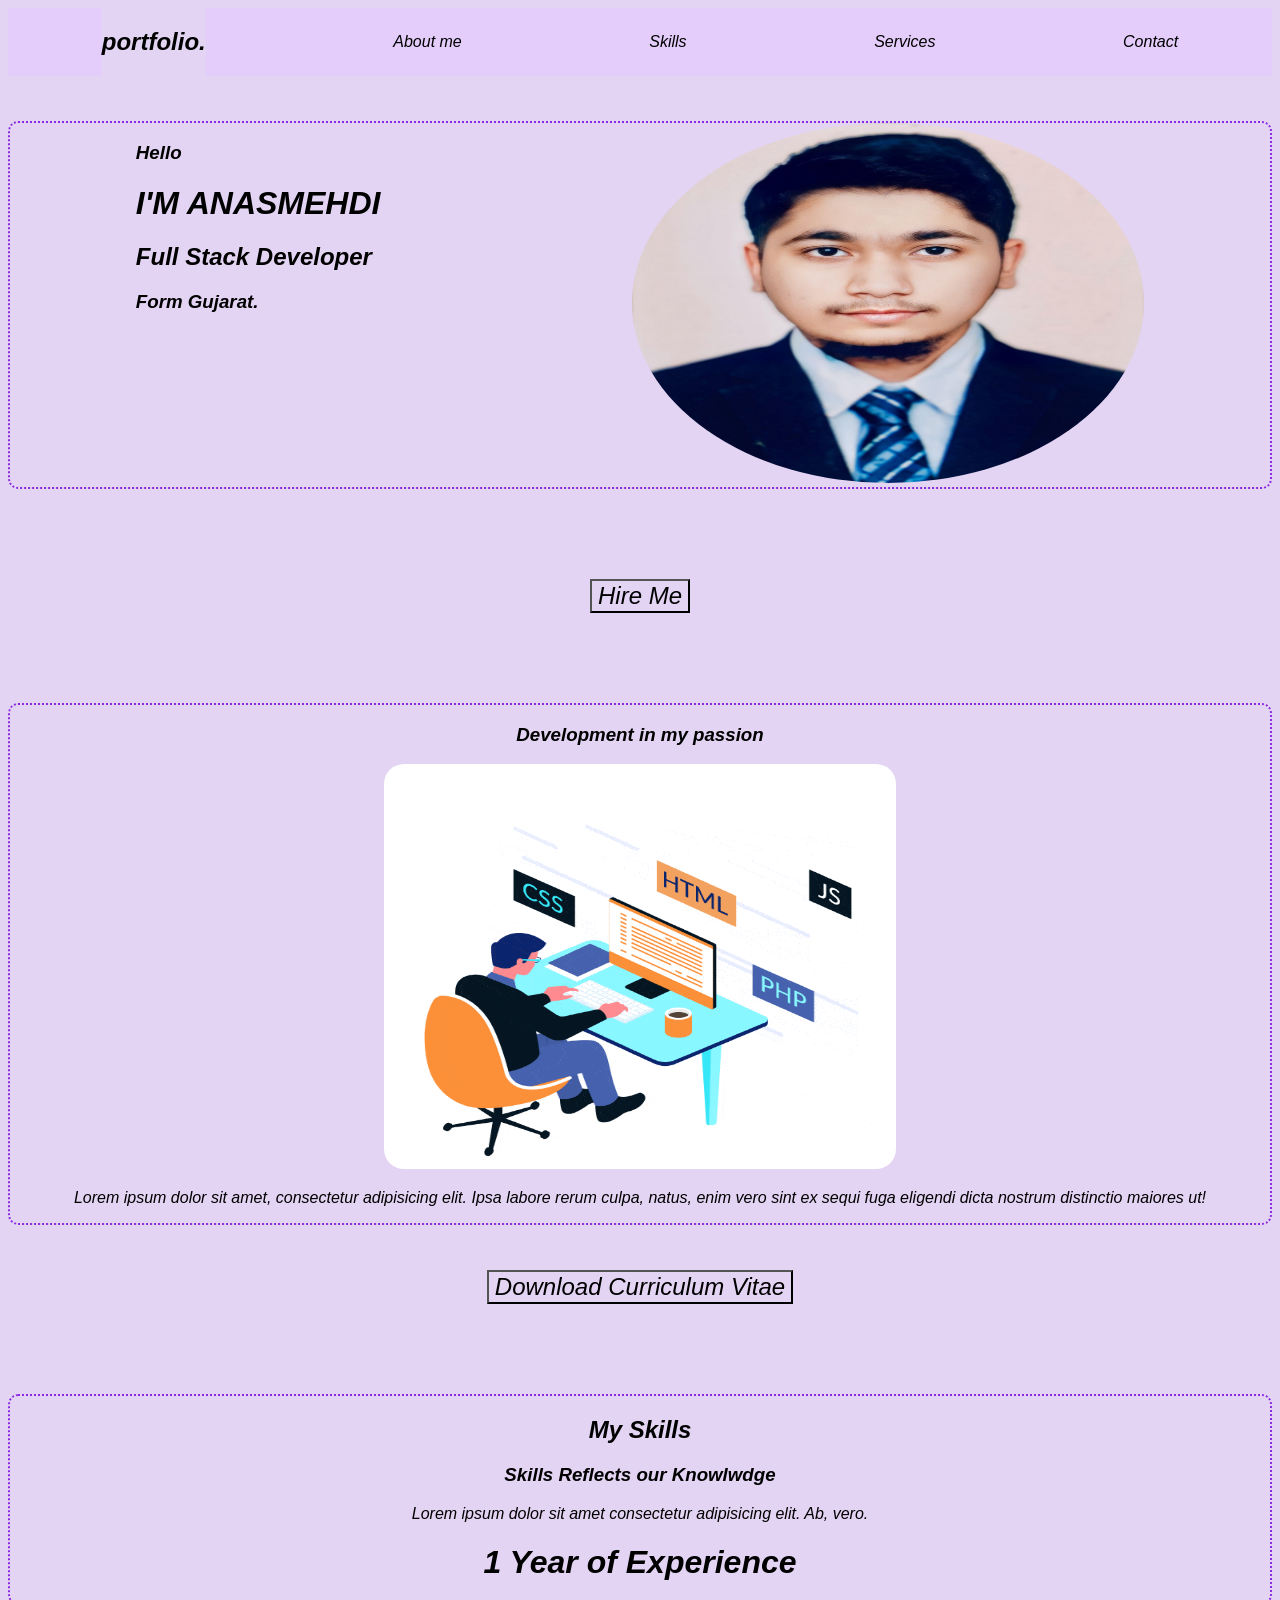
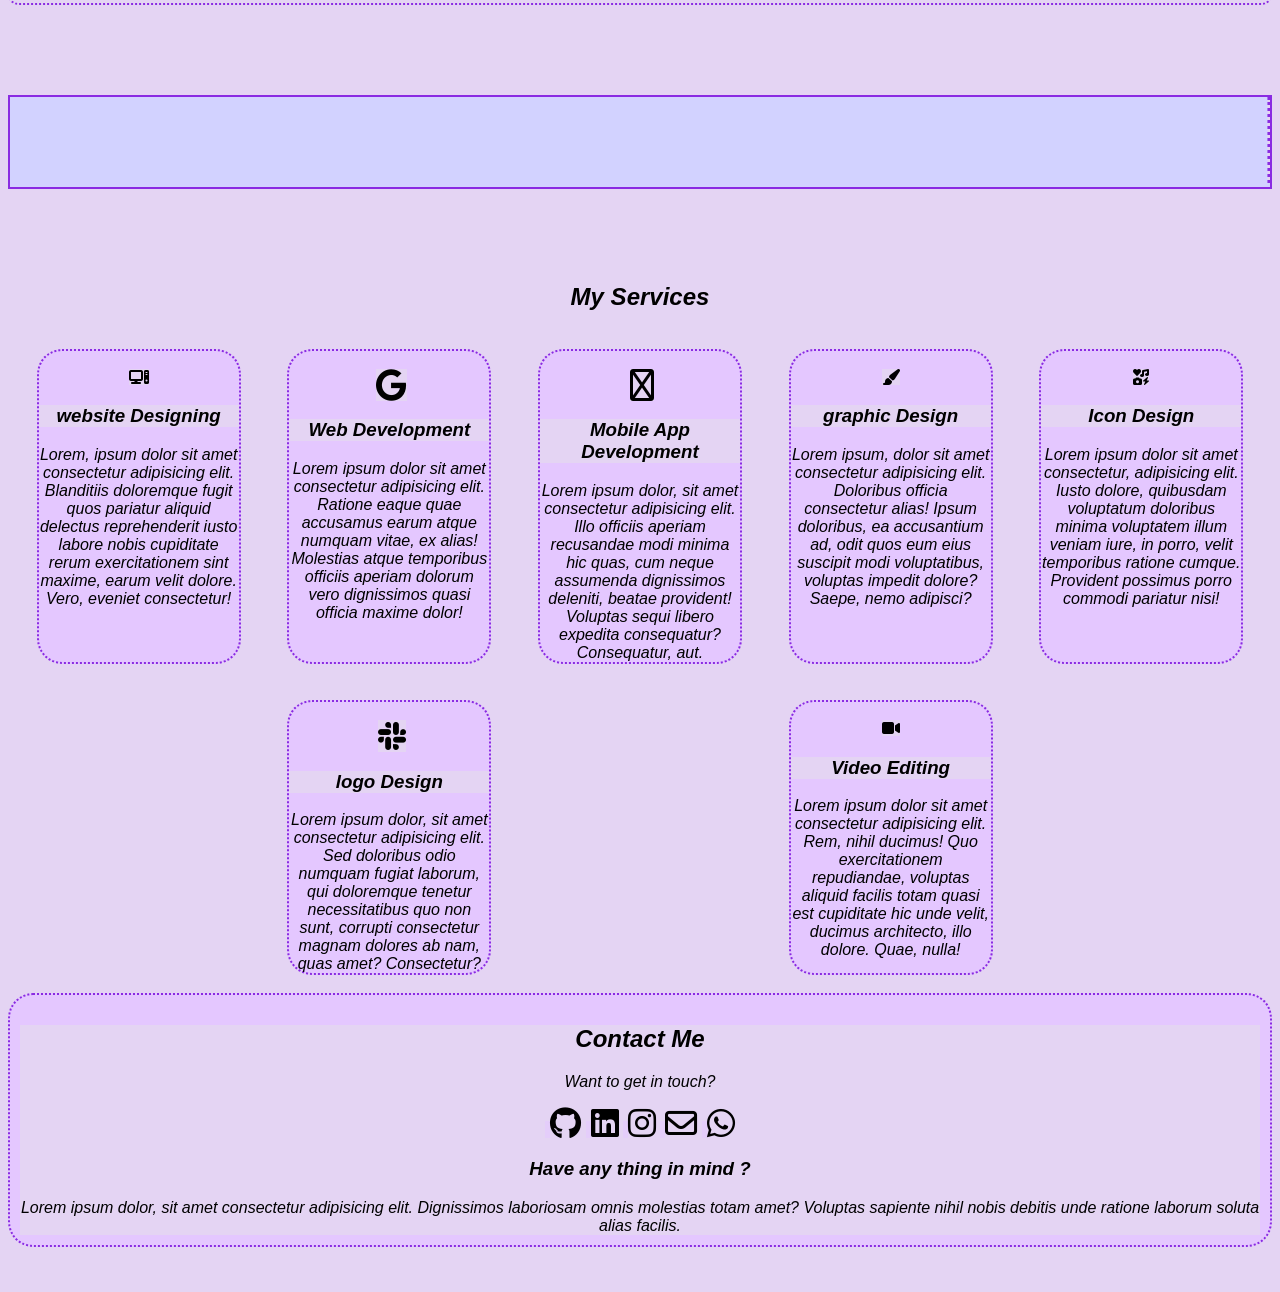
==== index.html @ 938a548f "first commit" ====
<!DOCTYPE html>
<html lang="en">
<head>
    <meta charset="UTF-8">
    <meta name="viewport" content="width=device-width, initial-scale=1.0">
    <title>Anasnavsari</title>
   <link rel="stylesheet" href="https://cdnjs.cloudflare.com/ajax/libs/font-awesome/6.6.0/css/all.min.css">
<style>
    *{
        font-family:'Franklin Gothic Medium', 'Arial Narrow', Arial, sans-serif ;
       background-color:rgb(228, 212, 243);
        text-decoration: none;
        font-style:italic;
        color: rgb(0, 0, 0);
    }
    
    .navigation{
        background-color:rgb(228, 205, 250);
        display: flex;
       justify-content: space-around;
       align-items: center;
        }
        a{
            background-color:rgb(228, 205, 250);
        }
        a:hover{
        transition: all o.5s ease 0.5s;
        transform: scale(1.5,1.5);
        background-color:  rgb(210, 210, 255);
    }
   

    .fa-brands {font-size:xx-large; margin-left: 5px;}
    .fa-regular{font-size:xx-large; margin-left: 5px;}
    .fa-brands:hover{
        transition: all 0.5s ease 0.5s;
        transform: scale(1.2,1.2);
        background-color:  rgb(210, 210, 255);
    }
    .fa-regular:hover{
        transition: all 1s ease 1s;
        transform: scale(1.2,1.2);
        background-color:  rgb(210, 210, 255);
    }
    .p{
        display: flex;
        flex-direction: column;
    }
    .intro{
        display: flex;
        margin-top: 5vh;
        display: flex;
       justify-content: space-around;
       border: 2px dotted blueviolet;
       border-radius: 10px;
    }  
   
    .anasimg{
       
        width: 40vw;
        height: 40vh;
        border-radius:100%;
    }
    #hirebutton{
        font-size:x-large;
        margin-top: 10vh;
    }
    #hirebutton:hover{
        transition: all 0.5s ease 0.5s;
        transform: scale(1.1,1.1);
        background-color:  rgb(210, 210, 255);
    }
   
    
    .aboutme{
        border: 2px dotted blueviolet;
        border-radius: 10px;
        margin-top: 10vh;
        display: flex;
        flex-direction: column;
    }
    .dev{
        height:45vh;
        width: 40vw;
        border-radius: 20px;
    }
    #Downloadcv{
        font-size: x-large;
         margin-top: 5vh;
        }
     #Downloadcv:hover{
        transition: all 0.5s ease 0.5s;
        transform: scale(1.1,1.1);
        background-color:  rgb(210, 210, 255);
    }


    .myskills{
        border: 2px dotted blueviolet;
        border-radius: 10px;
        margin-top: 10vh;}
    .marquee{
        margin-top: 10vh;
        background-color: rgb(210, 210, 255);
        border: 2px solid blueviolet;
    }
    .marquee img{
        margin-left: 10vw;
        border: 3px dotted blueviolet;
    }
    .marquee img:hover{
        transition: all 1s ease 1s;
        transform: scale(1.1,1.1);
        background-color:  rgb(210, 210, 255);
    }
    .myservices{margin-top: 10vh;}
    .cardcontainer{
        margin: top 10vh;
        display: flex;
        flex-wrap: wrap;
        justify-content: space-evenly;
        
    }
    .card i{ margin-top: 2vh;}
    .card i:hover{
        transition: all 1s ease 1s;
        transform: scale(1.1,1.1);
        background-color:  rgb(210, 210, 255);
    }
    .card{
        width: 200px;
        text-align: center;
        margin: 2vh;
        border: 2px dotted blueviolet;
        border-radius: 25px;
        background-color: rgb(228, 199, 255);
    }
    .card:hover{
        transition: all 0.3s ease 0.3s;
        transform: scale(1.1,1.1);
        background-color:  rgb(210, 210, 255);
    }

    

    .contactme{
        padding: 10px;
        border: 2px dotted blueviolet;
        border-radius:25px;
        margin-bottom: 5vh;
        background-color: rgb(228, 199, 255);
    }
</style>




</head>
<body>
<div class="navigation">
    <div class="nav">  
        <a href="index.html"><h2>portfolio.</h2></a>
    </div>   
        <a href="#aboutme">About me</a>
        <a href="#skills">Skills</a>
        <a href="">Services</a>
        <a href="">Contact</a>
    </div>
  
</div>

<div class="p">
    
    <div class="intro">
      <div class="hello"> 
        <h3>Hello </h3>
        <h1> I'M  ANASMEHDI</h1>
        <h2>Full Stack Developer</h2>
        <h3>Form Gujarat.</h3></div>

        <div class="anasimage">
            <img src="src/img/anas.jpeg" alt="anasimg" class="anasimg" >      
         </div>
    </div>
   
<center>
    <button id="hirebutton">Hire Me</button>
    <div class="aboutme" id="aboutme">
       
        <h3>Development in my passion</h3>
        <center> <img src="src/img/dev.gif" alt="dev" class="dev"></center>
       
        <p>Lorem ipsum dolor sit amet, consectetur adipisicing elit. Ipsa labore rerum culpa, natus, enim vero sint ex sequi fuga eligendi dicta nostrum distinctio maiores ut!</p>
       
    </div>
    <a href="src/Anas Navsari  resume.pdf" download > <button id="Downloadcv"> Download  Curriculum Vitae </button></a>
    
   
</center>
</div>
<center>
    <div class="myskills" id="skills">
        <h2>My Skills</h2>
        <h3>Skills Reflects our Knowlwdge</h3>
        <p>Lorem ipsum dolor sit amet consectetur adipisicing elit. Ab, vero.</p>
        <h1>1 Year of Experience</h1>
    </div>

        <marquee class="marquee">
            <img src="src/img/HTML5.png" alt="HTML5" height="80vh">
            <img src="src/img/css.png" alt="css" height="80vh">
            <img src="src/img/js.png" alt="js" height="80vh">
            <img src="src/img/bootstrap.png" alt="bootstrap" height="80vh">
            <img src="src/img/c.png" alt="c" height="80vh">
            <img src="src/img/c++.png" alt="c++" height="80vh">
            <img src="src/img/Java.png" alt="Java" height="80vh">
            <img src="src/img/mongodb.png" alt="mongodb" height="80vh">
            <img src="src/img/git.png" alt="github" height="80vh">
           <img src="src/img/GitHubmarquee.png" alt="github" height="80vh">
        </marquee>
        
   
</center>
<div class="myservices">
    <center>
    <h2>My Services</h2>


    <div class="cardcontainer">
        <div class="card">
            <i class="fa-solid fa-computer"></i>
            <h3>website Designing</h3>
            Lorem, ipsum dolor sit amet consectetur adipisicing elit. Blanditiis doloremque fugit quos pariatur aliquid delectus reprehenderit iusto labore nobis cupiditate rerum exercitationem sint maxime, earum velit dolore. Vero, eveniet consectetur!
        </div>

        <div class="card">
            <i class="fa-brands fa-google"></i>
           
            <h3>Web Development</h3>
            Lorem ipsum dolor sit amet consectetur adipisicing elit. Ratione eaque quae accusamus earum atque numquam vitae, ex alias! Molestias atque temporibus officiis aperiam dolorum vero dignissimos quasi officia maxime dolor!
        </div>
        <div class="card">
            <i class="fa-regular fa-mobile"></i>
            <h3>Mobile App Development</h3>
            Lorem ipsum dolor, sit amet consectetur adipisicing elit. Illo officiis aperiam recusandae modi minima hic quas, cum neque assumenda dignissimos deleniti, beatae provident! Voluptas sequi libero expedita consequatur? Consequatur, aut.
        </div>
        <div class="card">
            <i class="fa-solid fa-paintbrush"></i>
            <h3>graphic Design</h3>
            Lorem ipsum, dolor sit amet consectetur adipisicing elit. Doloribus officia consectetur alias! Ipsum doloribus, ea accusantium ad, odit quos eum eius suscipit modi voluptatibus, voluptas impedit dolore? Saepe, nemo adipisci?
        </div>
       
        <div class="card">
            <i class="fa-solid fa-icons"></i>
            <h3>Icon Design</h3>
            Lorem ipsum dolor sit amet consectetur, adipisicing elit. Iusto dolore, quibusdam voluptatum doloribus minima voluptatem illum veniam iure, in porro, velit temporibus ratione cumque. Provident possimus porro commodi pariatur nisi!
        </div>
        <div class="card">
            <i class="fa-brands fa-slack"></i>
            <h3>logo Design</h3>
            Lorem ipsum dolor, sit amet consectetur adipisicing elit. Sed doloribus odio numquam fugiat laborum, qui doloremque tenetur necessitatibus quo non sunt, corrupti consectetur magnam dolores ab nam, quas amet? Consectetur?
        </div>
        <div class="card">
            <i class="fa-solid fa-video"></i>
            <h3>Video Editing</h3>
            Lorem ipsum dolor sit amet consectetur adipisicing elit. Rem, nihil ducimus! Quo exercitationem repudiandae, voluptas aliquid facilis totam quasi est cupiditate hic unde velit, ducimus architecto, illo dolore. Quae, nulla!
        </div>
    </div>
</div>
</center>
<div class="contactme">
    <center>
    <h2>Contact Me</h2>
    <p>Want to get in touch?</p>
  
    <div class="socialicon">
        <a href="https://github.com/anasnavsari" target="_blank"><i class="fa-brands fa-github"></i></a>
        <a href=https://www.linkedin.com/in/anasnavsari/
       target="_blank" ><i class="fa-brands fa-linkedin"></i></a>
        <a href="https://www.instagram.com/anasnavsari/"><i class="fa-brands fa-instagram"></i></a>
        <a href="mailto:anasnavsari04@gmail.com" target="_blank"><i class="fa-regular fa-envelope"></i></a>
        <a href="Https://wa.me/9313640952" target="_blank"><i class="fa-brands fa-whatsapp"></i></a>
    </div>
   



    <h3>Have any thing in mind ?</h3>
    Lorem ipsum dolor, sit amet consectetur adipisicing elit. Dignissimos laboriosam omnis molestias totam amet? Voluptas sapiente nihil nobis debitis unde ratione laborum soluta alias facilis.
</div>
</center>

<div class="footer"></div>


</body>
</html>
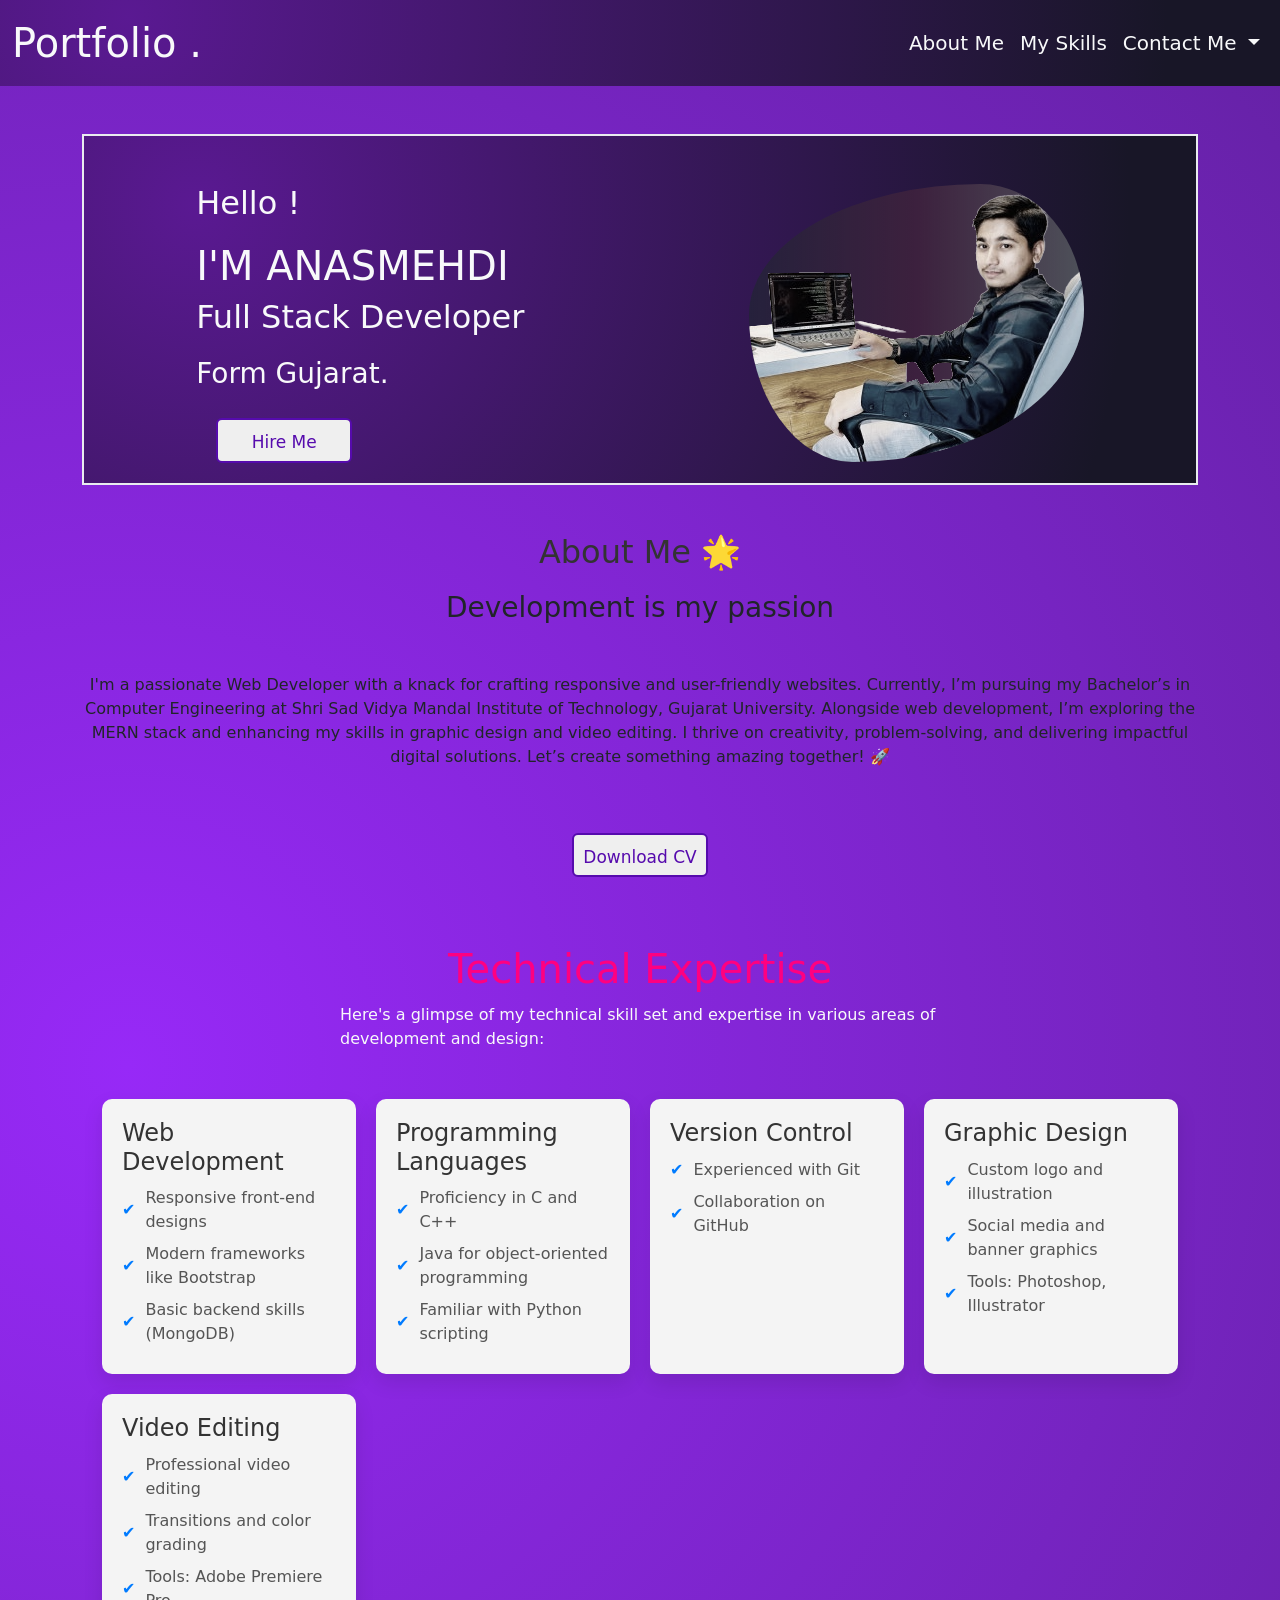
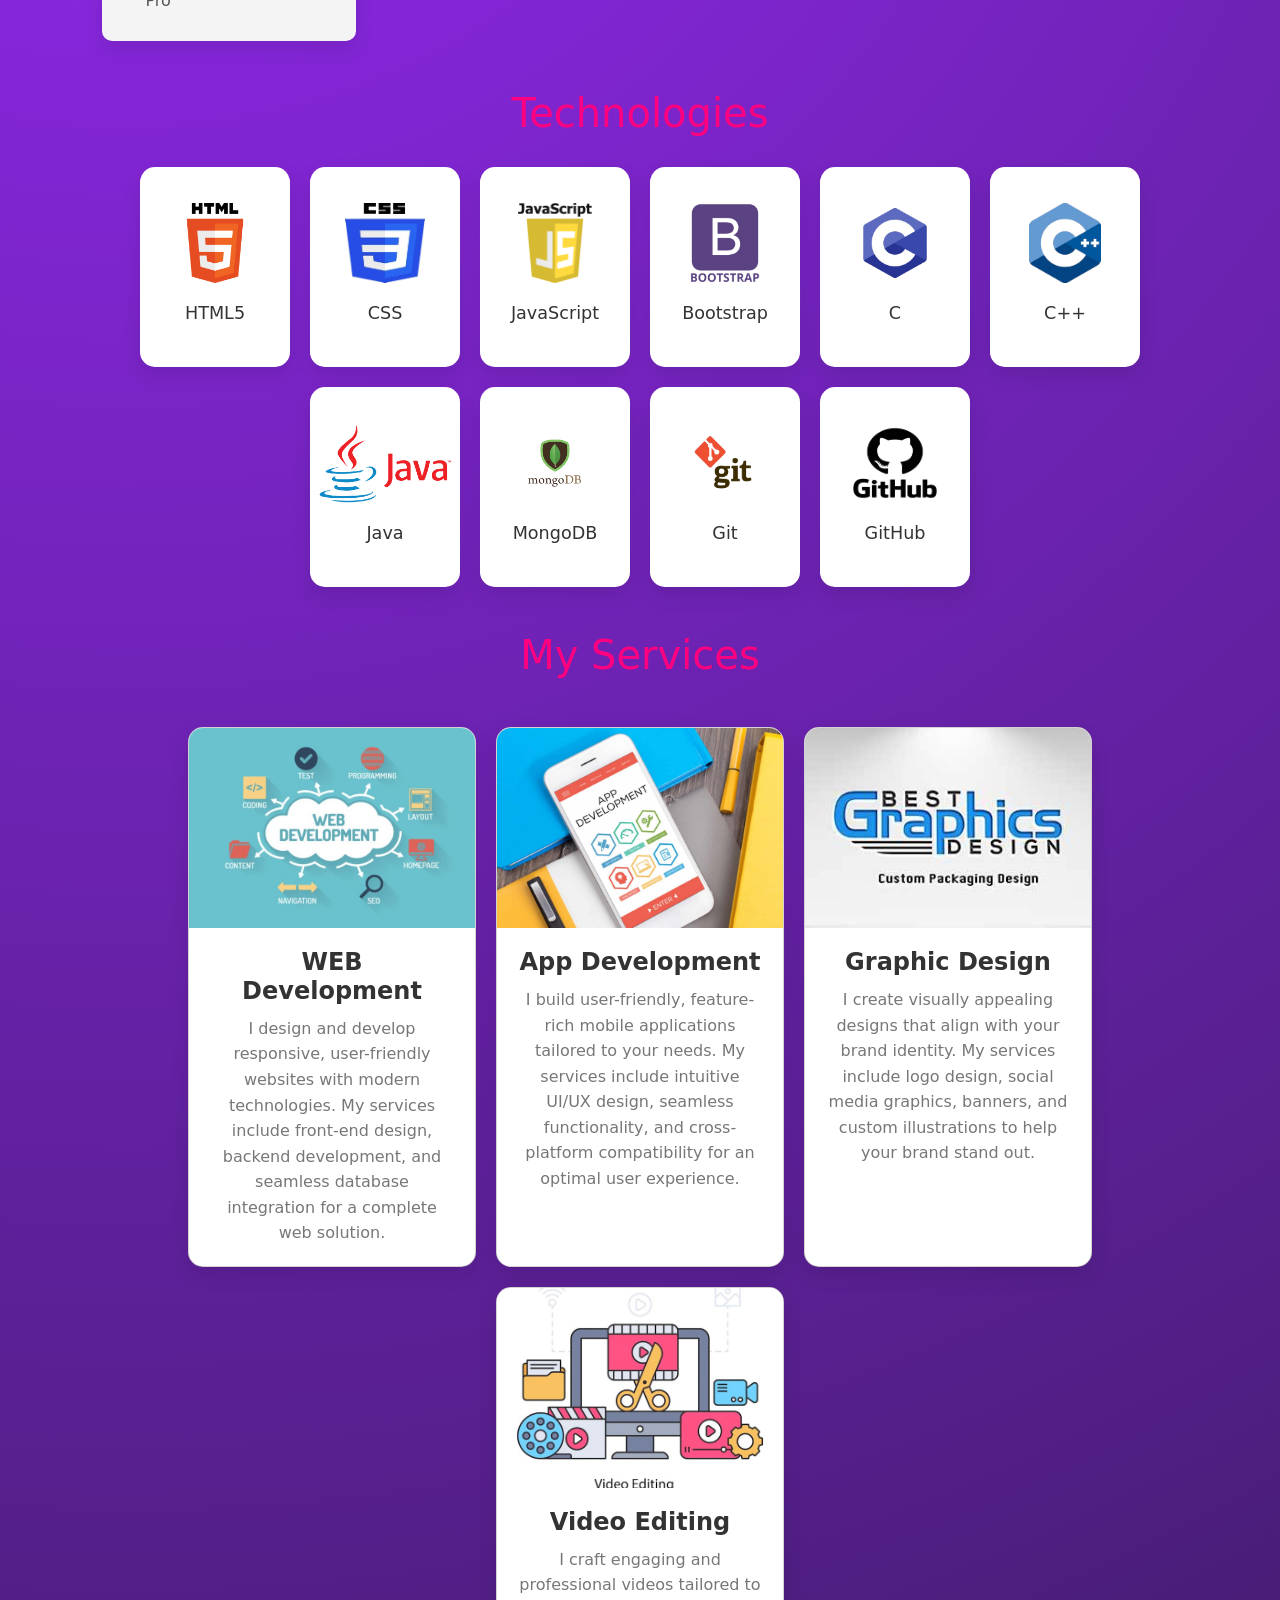
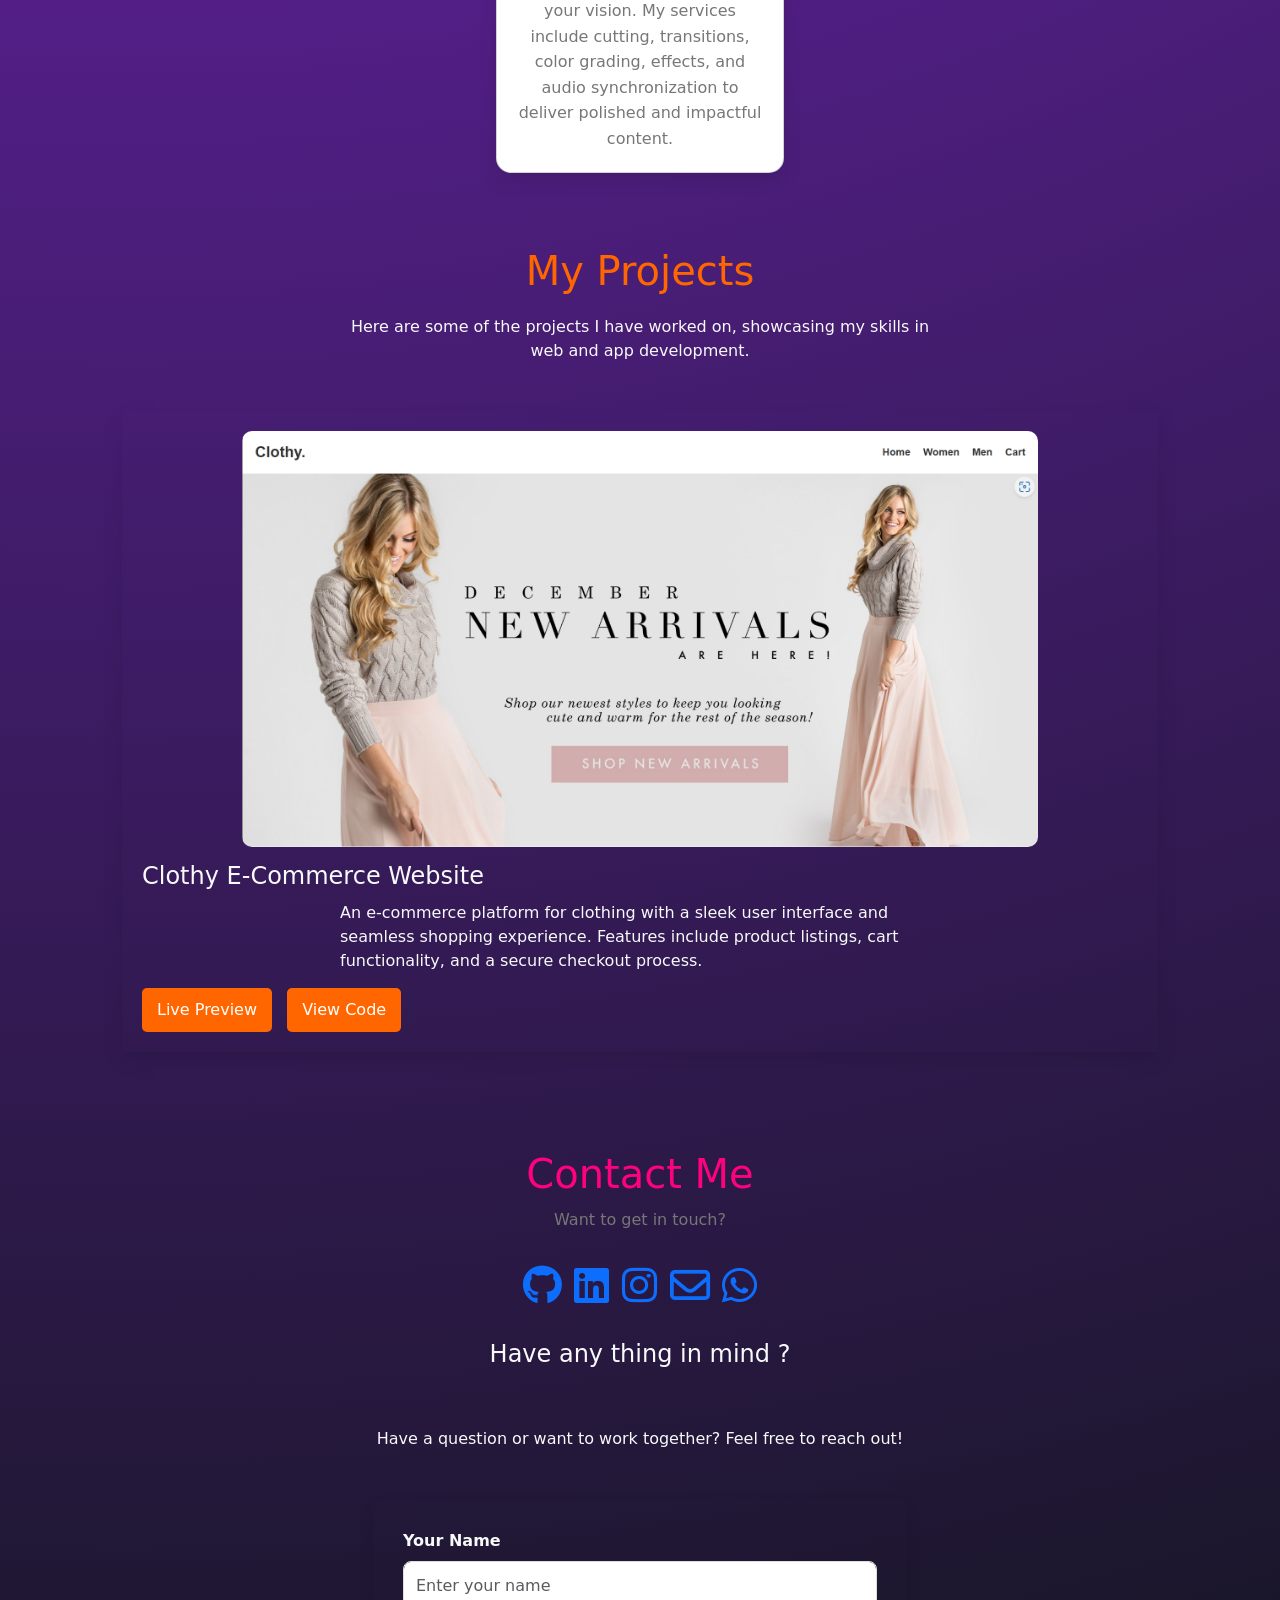
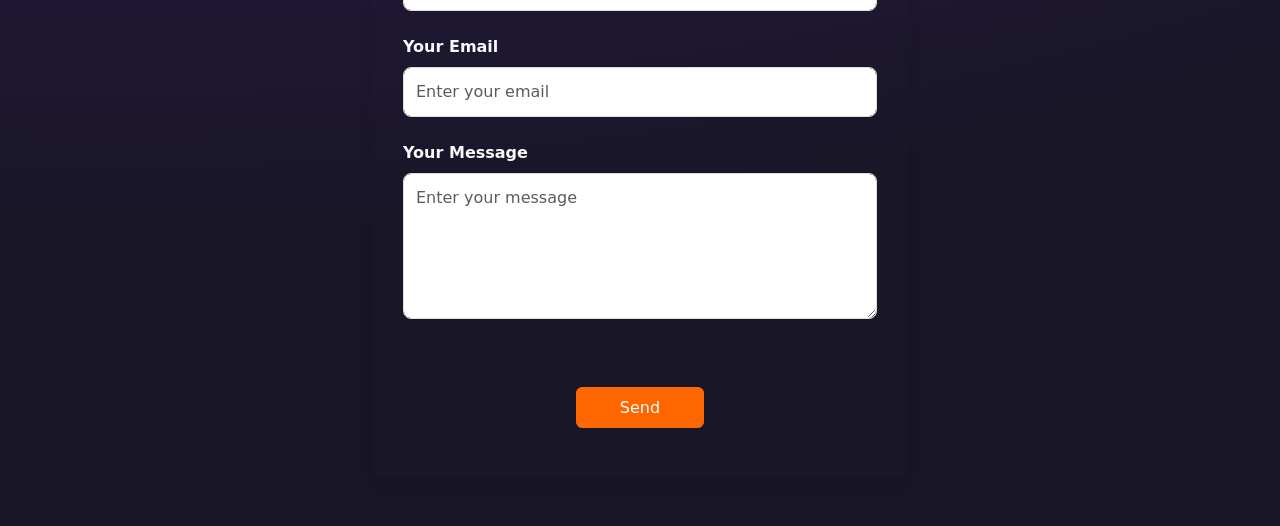
==== commit e37ea080: "first commit" ====
--- a/index.html
+++ b/index.html
@@ -5,275 +5,677 @@
     <meta name="viewport" content="width=device-width, initial-scale=1.0">
     <title>Anasnavsari</title>
    <link rel="stylesheet" href="https://cdnjs.cloudflare.com/ajax/libs/font-awesome/6.6.0/css/all.min.css">
+   <link href="https://cdn.jsdelivr.net/npm/bootstrap@5.0.2/dist/css/bootstrap.min.css" rel="stylesheet" integrity="sha384-EVSTQN3/azprG1Anm3QDgpJLIm9Nao0Yz1ztcQTwFspd3yD65VohhpuuCOmLASjC" crossorigin="anonymous">
+
 <style>
-    *{
-        font-family:'Franklin Gothic Medium', 'Arial Narrow', Arial, sans-serif ;
-       background-color:rgb(228, 212, 243);
-        text-decoration: none;
-        font-style:italic;
-        color: rgb(0, 0, 0);
-    }
+   
+    body{
+      background-image: radial-gradient( circle farthest-corner at 10% 20%,  rgba(151,41,247,1) 0%, rgba(24,22,39,1) 90% );
+
+}
+nav{background-image: radial-gradient( circle farthest-corner at 10% 20%,  rgb(90, 25, 146) 0%, rgba(24,22,39,1) 90% );
+}
+.intro{background-image: radial-gradient( circle farthest-corner at 10% 20%,  rgb(90, 25, 146) 0%, rgba(24,22,39,1) 90% );
+}
+
+  
+.img-fluid{
+ 
+ 
+  filter: grayscale(0.7) !important;
+  border-radius: 69% 31% 69% 31% / 47% 45% 55% 53% ;
+  background: rgb(41,26,116);
+background: linear-gradient(90deg, rgba(41,26,116,1) 0%, rgba(106,14,111,1) 50%, rgba(71,81,110,1) 100%);
+}
+
+/* From Uiverse.io by cssbuttons-io */ 
+button {
+  --color: #560bad;
+  font-family: inherit;
+  display: inline-block;
+  width: 8em;
+  height: 2.6em;
+  line-height: 2.5em;
+  margin: 20px;
+  position: relative;
+  cursor: pointer;
+  overflow: hidden;
+  border: 2px solid var(--color);
+  transition: color 0.5s;
+  z-index: 1;
+  font-size: 17px;
+  border-radius: 6px;
+  font-weight: 500;
+  color: var(--color);
+}
+
+button:before {
+  content: "";
+  position: absolute;
+  z-index: -1;
+  background: var(--color);
+  height: 150px;
+  width: 200px;
+  border-radius: 50%;
+}
+
+button:hover {
+  color: #fff;
+}
+
+button:before {
+  top: 100%;
+  left: 100%;
+  transition: all 0.7s;
+}
+
+button:hover:before {
+  top: -30px;
+  left: -30px;
+}
+
+button:active:before {
+  background: #970ea7;
+  transition: background 0s;
+}
+  h2 {
+      text-align: center;
+      margin-bottom: 20px;
+      font-size: 2rem;
+      color: #333;
+    }
+
+
+
+
+
+    skills-showcase {
+      padding: 50px 20px;
+      text-align: center;
+      background-color: #fefefe;
+    }
+
+    .skills-showcase h2 {
+      font-size: 2.5rem;
+      color: #007bff;
+      margin-bottom: 20px;
+    }
+
+    .skills-showcase p {
+      font-size: 1rem;
+      color: #555;
+      margin-bottom: 30px;
+      max-width: 600px;
+      margin: 0 auto;
+    }
+
+    .skills-wrapper {
+      display: grid;
+      grid-template-columns: repeat(auto-fit, minmax(250px, 1fr));
+      gap: 20px;
+      max-width: 1200px;
+      margin: 0 auto;
+      padding: 0 20px;
+    }
+
+    .skill-item {
+      background-color: #f4f4f4;
+      border-radius: 10px;
+      box-shadow: 0 8px 20px rgba(0, 0, 0, 0.1);
+      padding: 20px;
+      text-align: left;
+      transition: transform 0.3s ease, box-shadow 0.3s ease;
+    }
+
+    .skill-item:hover {
+      transform: translateY(-10px);
+      box-shadow: 0 12px 30px rgba(0, 0, 0, 0.2);
+    }
+
+    .skill-item h4 {
+      font-size: 1.5rem;
+      color: #333;
+      margin-bottom: 10px;
+    }
+
+    .skill-item ul {
+      list-style: none;
+      padding: 0;
+      margin: 0;
+    }
+
+    .skill-item ul li {
+      font-size: 1rem;
+      color: #555;
+      margin-bottom: 8px;
+      display: flex;
+      align-items: center;
+    }
+
+    .skill-item ul li::before {
+      content: "✔";
+      color: #007bff;
+      font-size: 1rem;
+      margin-right: 10px;
+    }
+
+    .cardcontainer {
+      display: flex;
+      justify-content: center;
+      flex-wrap: wrap;
+      gap: 20px;
+    }
+
+    .card {
+      position: relative;
+      width: 18rem;
+      border-radius: 15px;
+      overflow: hidden;
+      background: #fff;
+      box-shadow: 0 8px 20px rgba(0, 0, 0, 0.1);
+      transition: transform 0.3s ease, box-shadow 0.3s ease;
+    }
+
+    .card:hover {
+      transform: translateY(-10px);
+      box-shadow: 0 10px 30px rgba(0, 0, 0, 0.2), 
+                  0 0 15px #0099ff;
+    }
+
+    .card-img-top {
+      width: 100%;
+      height: 200px;
+      object-fit: cover;
+      transition: transform 0.5s ease;
+    }
+
+    .card:hover .card-img-top {
+      transform: scale(1.1);
+    }
+
+    .card-body {
+      padding: 20px;
+      text-align: center;
+    }
+
+    .card-title {
+      font-size: 1.5rem;
+      font-weight: bold;
+      margin-bottom: 10px;
+      color: #333;
+      transition: color 0.3s ease;
+    }
+
+    .card:hover .card-title {
+      color: #ff0080;
+    }
+
+    .card-text {
+      font-size: 0.95rem;
+      color: #555;
+      line-height: 1.6;
+    }
+
+    myskills {
+      text-align: center;
+      padding: 50px 20px;
+    }
+
+    .myskills h2 {
+      font-size: 2.5rem;
+      color: #ff0080;
+      margin-bottom: 10px;
+    }
+
+    .myskills h3 {
+      font-size: 1.5rem;
+      color: #555;
+      margin-bottom: 10px;
+    }
+
+    .myskills p {
+      font-size: 1rem;
+      color: #777;
+      margin-bottom: 20px;
+      max-width: 600px;
+      margin: 0 auto;
+    }
+
+    .myskills h1 {
+      font-size: 1.8rem;
+      color: #333;
+      margin-top: 20px;
+    }
+
+    .skills-container {
+      display: flex;
+      flex-wrap: wrap;
+      justify-content: center;
+      gap: 20px;
+      padding: 20px;
+    }
+
+    .skill-card {
+      width: 150px;
+      height: 200px;
+      background-color: #fff;
+      border-radius: 15px;
+      box-shadow: 0 8px 20px rgba(0, 0, 0, 0.1);
+      display: flex;
+      flex-direction: column;
+      align-items: center;
+      justify-content: center;
+      padding: 15px;
+      transition: transform 0.3s ease, box-shadow 0.3s ease;
+    }
+
+    .skill-card:hover {
+      transform: translateY(-10px);
+      box-shadow: 0 10px 30px rgba(0, 0, 0, 0.2);
+    }
+
+    .skill-card img {
+      height: 80px;
+      margin-bottom: 10px;
+    }
+
+    .skill-card h4 {
+      font-size: 1.1rem;
+      color: #333;
+      text-align: center;
+      margin-top: 10px;
+    }
+   
+
+    .projects-section {
+      padding: 50px 20px;
+      
+      text-align: center;
+    }
+
+    .projects-section h2 {
+      font-size: 2.5rem;
+      color: #ff6600;
+      margin-bottom: 20px;
+    }
+
+    .projects-section p {
+      font-size: 1rem;
+      color: #555;
+      margin-bottom: 40px;
+      max-width: 600px;
+      margin: 0 auto;
+    }
+
+    .projects-grid {
+      display: grid;
+      grid-template-columns: repeat(auto-fit, minmax(300px, 1fr));
+      gap: 20px;
+      max-width: 1200px;
+      margin: 0 auto;
+      padding: 0 20px;
+    }
+
+    .project-card {
+      
+      box-shadow: 0 8px 20px rgba(0, 0, 0, 0.1);
+      text-align: left;
+      transition: transform 0.3s ease, box-shadow 0.3s ease;
+      padding: 20px;
+    }
+
+    .project-card:hover {
+      transform: translateY(-5px);
+      box-shadow: 0 12px 30px rgba(0, 0, 0, 0.2);
+    }
+
+    .project-card img {
+      
+      width: 80%;
+      border-radius: 10px;
+      margin-bottom: 15px;
+    }
+
+    .project-card h4 {
+      font-size: 1.5rem;
+      color: #333;
+      margin-bottom: 10px;
+    }
+
+    .project-card p {
+      font-size: 1rem;
+      color: #555;
+      margin-bottom: 15px;
+    }
+
+    .project-card a {
+      display: inline-block;
+      text-decoration: none;
+      color: white;
+      background-color: #ff6600;
+      padding: 10px 15px;
+      border-radius: 5px;
+      transition: background-color 0.3s;
+      margin-right: 10px;
+    }
+
+    .project-card a:hover {
+      background-color: #cc5200;
+    }
+
+
+
+
     
-    .navigation{
-        background-color:rgb(228, 205, 250);
-        display: flex;
-       justify-content: space-around;
-       align-items: center;
-        }
-        a{
-            background-color:rgb(228, 205, 250);
-        }
-        a:hover{
-        transition: all o.5s ease 0.5s;
-        transform: scale(1.5,1.5);
-        background-color:  rgb(210, 210, 255);
+    
+  
+    .contact-section h2 {
+      font-size: 2.5rem;
+      color: #ff6600;
+      
+    }
+  
+    .contact-section p {
+      font-size: 1rem;
+      color: #555;
+    
+    }
+  
+    .contact-form {
+     
+      padding: 30px;
+      border-radius: 8px;
+      box-shadow: 0 8px 15px rgba(0, 0, 0, 0.1);
+    }
+  
+    .form-label {
+      font-weight: bold;
+      color: #333;
+    }
+  
+    .form-input {
+      border-radius: 8px;
+      padding: 12px;
+      border: 1px solid #ddd;
+    }
+  
+    .form-input:focus {
+      border-color: #ff6600;
+      box-shadow: 0 0 5px rgba(255, 102, 0, 0.3);
+    }
+  
+    .btn-primary {
+      background-color: #ff6600;
+      border-color: #ff6600;
+      transition: all 0.3s ease;
+    }
+  
+    .btn-primary:hover {
+      background-color: #cc5200;
+      border-color: #cc5200;
+    }
+  
+    /* Center the form and ensure responsive design */
+    .contact-form {
+      max-width: 600px;
+      margin: 0 auto;
     }
    
-
-    .fa-brands {font-size:xx-large; margin-left: 5px;}
-    .fa-regular{font-size:xx-large; margin-left: 5px;}
-    .fa-brands:hover{
-        transition: all 0.5s ease 0.5s;
-        transform: scale(1.2,1.2);
-        background-color:  rgb(210, 210, 255);
-    }
-    .fa-regular:hover{
-        transition: all 1s ease 1s;
-        transform: scale(1.2,1.2);
-        background-color:  rgb(210, 210, 255);
-    }
-    .p{
-        display: flex;
-        flex-direction: column;
-    }
-    .intro{
-        display: flex;
-        margin-top: 5vh;
-        display: flex;
-       justify-content: space-around;
-       border: 2px dotted blueviolet;
-       border-radius: 10px;
-    }  
-   
-    .anasimg{
-       
-        width: 40vw;
-        height: 40vh;
-        border-radius:100%;
-    }
-    #hirebutton{
-        font-size:x-large;
-        margin-top: 10vh;
-    }
-    #hirebutton:hover{
-        transition: all 0.5s ease 0.5s;
-        transform: scale(1.1,1.1);
-        background-color:  rgb(210, 210, 255);
-    }
-   
+</style>
+</head>
+<body >
+
+<nav class="navbar navbar-expand-lg bg-body-tertiary navbar-dark">
+  <div class="container-fluid text-light ">
+    <a class="navbar-brand fs-1 text-light" href="index.html" > Portfolio .</a>
+    <button class="navbar-toggler" type="button" data-bs-toggle="collapse" data-bs-target="#navbarSupportedContent" aria-controls="navbarSupportedContent" aria-expanded="false" aria-label="Toggle navigation">
+      <span class="navbar-toggler-icon"></span>
+    </button>
+    <div class="collapse navbar-collapse" id="navbarSupportedContent">
+      <ul class="navbar-nav ms-auto mb-2 mb-lg-0">
+        <li class="nav-item ">
+          <a class="nav-link active text-light fs-5" aria-current="page" href="#aboutme" >About Me</a>
+        </li>
+        <li class="nav-item">
+          <a class="nav-link text-light fs-5" href="#skills">My Skills</a>
+        </li>
+        <li class="nav-item dropdown ">
+          <a class="nav-link dropdown-toggle fs-5 text-light ." href="#" role="button" data-bs-toggle="dropdown" aria-expanded="false">
+            Contact Me
+          </a>
+          <ul class="dropdown-menu fs-1 text-center bg-transparent">
+            <li><a href="https://github.com/anasnavsari" target="_blank"><i class="fa-brands fa-github"></i></a></li>
+            <li><a href=https://www.linkedin.com/in/anasnavsari/
+                target="_blank" ><i class="fa-brands fa-linkedin"></i></a></li>
+             <li><a href="mailto:anasnavsari04@gmail.com" target="_blank"><i class="fa-regular fa-envelope"></i></a></li>
+                <li><a href="Https://wa.me/9313640952" target="_blank"><i class="fa-brands fa-whatsapp"></i></a></li>
+            <li><a href="https://www.instagram.com/anasnavsari/" target="_blank"><i class="fa-brands fa-instagram" ></i></a></li>
+          </ul>
+        </li>
+        
+      </ul>
+      
+    </div>
+  </div>
+</nav>
+
+<div class="container ">    
+
+
+<div class="p ">
     
-    .aboutme{
-        border: 2px dotted blueviolet;
-        border-radius: 10px;
-        margin-top: 10vh;
-        display: flex;
-        flex-direction: column;
-    }
-    .dev{
-        height:45vh;
-        width: 40vw;
-        border-radius: 20px;
-    }
-    #Downloadcv{
-        font-size: x-large;
-         margin-top: 5vh;
-        }
-     #Downloadcv:hover{
-        transition: all 0.5s ease 0.5s;
-        transform: scale(1.1,1.1);
-        background-color:  rgb(210, 210, 255);
-    }
-
-
-    .myskills{
-        border: 2px dotted blueviolet;
-        border-radius: 10px;
-        margin-top: 10vh;}
-    .marquee{
-        margin-top: 10vh;
-        background-color: rgb(210, 210, 255);
-        border: 2px solid blueviolet;
-    }
-    .marquee img{
-        margin-left: 10vw;
-        border: 3px dotted blueviolet;
-    }
-    .marquee img:hover{
-        transition: all 1s ease 1s;
-        transform: scale(1.1,1.1);
-        background-color:  rgb(210, 210, 255);
-    }
-    .myservices{margin-top: 10vh;}
-    .cardcontainer{
-        margin: top 10vh;
-        display: flex;
-        flex-wrap: wrap;
-        justify-content: space-evenly;
+    <div class="intro  d-flex justify-content-around border border-light-subtle text-light border-2  m-auto mt-5 ">
+      <div class="hello mt-5 "> 
+        <h2  class="text-light text-start">Hello !</h2>
+            <h1> I'M  ANASMEHDI</h1>
+            <h2 class="text-light  text-start">Full Stack Developer</h2>
+            <h3>Form Gujarat.</h3>
+            <a class="" href="Https://wa.me/9313640952" target="_blank"> <button id="hirebutton">Hire Me</button></a>
+          </div>
         
-    }
-    .card i{ margin-top: 2vh;}
-    .card i:hover{
-        transition: all 1s ease 1s;
-        transform: scale(1.1,1.1);
-        background-color:  rgb(210, 210, 255);
-    }
-    .card{
-        width: 200px;
-        text-align: center;
-        margin: 2vh;
-        border: 2px dotted blueviolet;
-        border-radius: 25px;
-        background-color: rgb(228, 199, 255);
-    }
-    .card:hover{
-        transition: all 0.3s ease 0.3s;
-        transform: scale(1.1,1.1);
-        background-color:  rgb(210, 210, 255);
-    }
-
-    
-
-    .contactme{
-        padding: 10px;
-        border: 2px dotted blueviolet;
-        border-radius:25px;
-        margin-bottom: 5vh;
-        background-color: rgb(228, 199, 255);
-    }
-</style>
-
-
-
-
-</head>
-<body>
-<div class="navigation">
-    <div class="nav">  
-        <a href="index.html"><h2>portfolio.</h2></a>
-    </div>   
-        <a href="#aboutme">About me</a>
-        <a href="#skills">Skills</a>
-        <a href="">Services</a>
-        <a href="">Contact</a>
-    </div>
-  
-</div>
-
-<div class="p">
-    
-    <div class="intro">
-      <div class="hello"> 
-        <h3>Hello </h3>
-        <h1> I'M  ANASMEHDI</h1>
-        <h2>Full Stack Developer</h2>
-        <h3>Form Gujarat.</h3></div>
-
-        <div class="anasimage">
-            <img src="src/img/anas.jpeg" alt="anasimg" class="anasimg" >      
+        
+
+        <div  class="anasimage mt-5 ">
+            <img class="img-fluid" src="src/img/profile1.png" alt="anasimg" >      
          </div>
     </div>
    
 <center>
-    <button id="hirebutton">Hire Me</button>
-    <div class="aboutme" id="aboutme">
+    
+   
+    <div class="aboutme  mt-5" id="aboutme">
+       <h2>About Me 🌟</h2>
+        <h3>Development is my passion</h3>
+      
        
-        <h3>Development in my passion</h3>
-        <center> <img src="src/img/dev.gif" alt="dev" class="dev"></center>
+        <p class=" mt-5 ">
+          I'm a passionate Web Developer with a knack for crafting responsive and user-friendly websites. Currently, I’m pursuing my Bachelor’s in Computer Engineering at Shri Sad Vidya Mandal Institute of Technology, Gujarat University.
+          
+          Alongside web development, I’m exploring the MERN stack and enhancing my skills in graphic design and video editing. I thrive on creativity, problem-solving, and delivering impactful digital solutions.
+          
+          Let’s create something amazing together! 🚀
+          
+          </p>
        
-        <p>Lorem ipsum dolor sit amet, consectetur adipisicing elit. Ipsa labore rerum culpa, natus, enim vero sint ex sequi fuga eligendi dicta nostrum distinctio maiores ut!</p>
-       
-    </div>
-    <a href="src/Anas Navsari  resume.pdf" download > <button id="Downloadcv"> Download  Curriculum Vitae </button></a>
+    </div>
+    <a href="src/Anas Navsari  resume.pdf" download > <button class="Downloadcv  mt-5"> Download CV </button></a>
     
    
 </center>
 </div>
-<center>
-    <div class="myskills" id="skills">
-        <h2>My Skills</h2>
-        <h3>Skills Reflects our Knowlwdge</h3>
-        <p>Lorem ipsum dolor sit amet consectetur adipisicing elit. Ab, vero.</p>
-        <h1>1 Year of Experience</h1>
-    </div>
-
-        <marquee class="marquee">
-            <img src="src/img/HTML5.png" alt="HTML5" height="80vh">
-            <img src="src/img/css.png" alt="css" height="80vh">
-            <img src="src/img/js.png" alt="js" height="80vh">
-            <img src="src/img/bootstrap.png" alt="bootstrap" height="80vh">
-            <img src="src/img/c.png" alt="c" height="80vh">
-            <img src="src/img/c++.png" alt="c++" height="80vh">
-            <img src="src/img/Java.png" alt="Java" height="80vh">
-            <img src="src/img/mongodb.png" alt="mongodb" height="80vh">
-            <img src="src/img/git.png" alt="github" height="80vh">
-           <img src="src/img/GitHubmarquee.png" alt="github" height="80vh">
-        </marquee>
-        
-   
-</center>
-<div class="myservices">
-    <center>
-    <h2>My Services</h2>
-
-
-    <div class="cardcontainer">
-        <div class="card">
-            <i class="fa-solid fa-computer"></i>
-            <h3>website Designing</h3>
-            Lorem, ipsum dolor sit amet consectetur adipisicing elit. Blanditiis doloremque fugit quos pariatur aliquid delectus reprehenderit iusto labore nobis cupiditate rerum exercitationem sint maxime, earum velit dolore. Vero, eveniet consectetur!
-        </div>
-
-        <div class="card">
-            <i class="fa-brands fa-google"></i>
-           
-            <h3>Web Development</h3>
-            Lorem ipsum dolor sit amet consectetur adipisicing elit. Ratione eaque quae accusamus earum atque numquam vitae, ex alias! Molestias atque temporibus officiis aperiam dolorum vero dignissimos quasi officia maxime dolor!
-        </div>
-        <div class="card">
-            <i class="fa-regular fa-mobile"></i>
-            <h3>Mobile App Development</h3>
-            Lorem ipsum dolor, sit amet consectetur adipisicing elit. Illo officiis aperiam recusandae modi minima hic quas, cum neque assumenda dignissimos deleniti, beatae provident! Voluptas sequi libero expedita consequatur? Consequatur, aut.
-        </div>
-        <div class="card">
-            <i class="fa-solid fa-paintbrush"></i>
-            <h3>graphic Design</h3>
-            Lorem ipsum, dolor sit amet consectetur adipisicing elit. Doloribus officia consectetur alias! Ipsum doloribus, ea accusantium ad, odit quos eum eius suscipit modi voluptatibus, voluptas impedit dolore? Saepe, nemo adipisci?
-        </div>
-       
-        <div class="card">
-            <i class="fa-solid fa-icons"></i>
-            <h3>Icon Design</h3>
-            Lorem ipsum dolor sit amet consectetur, adipisicing elit. Iusto dolore, quibusdam voluptatum doloribus minima voluptatem illum veniam iure, in porro, velit temporibus ratione cumque. Provident possimus porro commodi pariatur nisi!
-        </div>
-        <div class="card">
-            <i class="fa-brands fa-slack"></i>
-            <h3>logo Design</h3>
-            Lorem ipsum dolor, sit amet consectetur adipisicing elit. Sed doloribus odio numquam fugiat laborum, qui doloremque tenetur necessitatibus quo non sunt, corrupti consectetur magnam dolores ab nam, quas amet? Consectetur?
-        </div>
-        <div class="card">
-            <i class="fa-solid fa-video"></i>
-            <h3>Video Editing</h3>
-            Lorem ipsum dolor sit amet consectetur adipisicing elit. Rem, nihil ducimus! Quo exercitationem repudiandae, voluptas aliquid facilis totam quasi est cupiditate hic unde velit, ducimus architecto, illo dolore. Quae, nulla!
-        </div>
-    </div>
+
+
+<div class="myskills justify-content-center " id="skills">
+  <section class="skills-showcase  mt-5" id="skills-showcase">
+    <h2>Technical Expertise</h2>
+    <p class="text-light">Here's a glimpse of my technical skill set and expertise in various areas of development and design:</p>
+    
+    <div class="skills-wrapper   mt-5">
+      <!-- Skill Item 1 -->
+      <div class="skill-item">
+        <h4>Web Development</h4>
+        <ul>
+          <li>Responsive front-end designs</li>
+          <li>Modern frameworks like Bootstrap</li>
+          <li>Basic backend skills (MongoDB)</li>
+        </ul>
+      </div>
+
+      <!-- Skill Item 2 -->
+      <div class="skill-item">
+        <h4>Programming Languages</h4>
+        <ul>
+          <li>Proficiency in C and C++</li>
+          <li>Java for object-oriented programming</li>
+          <li>Familiar with Python scripting</li>
+        </ul>
+      </div>
+
+      <!-- Skill Item 3 -->
+      <div class="skill-item">
+        <h4>Version Control</h4>
+        <ul>
+          <li>Experienced with Git</li>
+          <li>Collaboration on GitHub</li>
+        </ul>
+      </div>
+
+      <!-- Skill Item 4 -->
+      <div class="skill-item">
+        <h4>Graphic Design</h4>
+        <ul>
+          <li>Custom logo and illustration</li>
+          <li>Social media and banner graphics</li>
+          <li>Tools: Photoshop, Illustrator</li>
+        </ul>
+      </div>
+
+      <!-- Skill Item 5 -->
+      <div class="skill-item  ">
+        <h4>Video Editing</h4>
+        <ul>
+          <li>Professional video editing</li>
+          <li>Transitions and color grading</li>
+          <li>Tools: Adobe Premiere Pro</li>
+        </ul>
+      </div>
+    </div>
+  </section>
+  <h2 class="text-center  mt-5"> Technologies</h2>
+
+<div class="skills-container">
+  <div class="skill-card">
+    <img src="src/img/HTML5.png" alt="HTML5">
+    <h4>HTML5</h4>
+  </div>
+  <div class="skill-card">
+    <img src="src/img/css.png" alt="CSS">
+    <h4>CSS</h4>
+  </div>
+  <div class="skill-card">
+    <img src="src/img/js.png" alt="JavaScript">
+    <h4>JavaScript</h4>
+  </div>
+  <div class="skill-card">
+    <img src="src/img/bootstrap.png" alt="Bootstrap">
+    <h4>Bootstrap</h4>
+  </div>
+  <div class="skill-card">
+    <img src="src/img/c.png" alt="C">
+    <h4>C</h4>
+  </div>
+  <div class="skill-card">
+    <img src="src/img/c++.png" alt="C++">
+    <h4>C++</h4>
+  </div>
+  <div class="skill-card">
+    <img src="src/img/Java.png" alt="Java">
+    <h4>Java</h4>
+  </div>
+  <div class="skill-card">
+    <img src="src/img/mongodb.png" alt="MongoDB">
+    <h4>MongoDB</h4>
+  </div>
+  <div class="skill-card">
+    <img src="src/img/git.png" alt="Git">
+    <h4>Git</h4>
+  </div>
+  <div class="skill-card">
+    <img src="src/img/GitHubmarquee.png" alt="GitHub">
+    <h4>GitHub</h4>
+  </div>
 </div>
-</center>
-<div class="contactme">
+
+
+
+
+<h2 class=" mt-4">My Services</h2>
+<div class="cardcontainer  mt-5">
+  <div class="card">
+    <img class="card-img-top" src="src/img/Web-Development.jpg" alt="Web Development">
+    <div class="card-body">
+      <h5 class="card-title">WEB Development</h5>
+      <p class="card-text">
+        I design and develop responsive, user-friendly websites with modern technologies. My services include front-end design, backend development, and seamless database integration for a complete web solution.
+      </p>
+    </div>
+  </div>
+  <div class="card">
+    <img class="card-img-top" src="src/img/appdevelpoment.jpg" alt="App Development">
+    <div class="card-body">
+      <h5 class="card-title">App Development</h5>
+      <p class="card-text">
+        I build user-friendly, feature-rich mobile applications tailored to your needs. My services include intuitive UI/UX design, seamless functionality, and cross-platform compatibility for an optimal user experience.
+      </p>
+    </div>
+  </div>
+  <div class="card">
+    <img class="card-img-top" src="src/img/graphicdesign.jpg" alt="Graphic Design">
+    <div class="card-body">
+      <h5 class="card-title">Graphic Design</h5>
+      <p class="card-text">
+        I create visually appealing designs that align with your brand identity. My services include logo design, social media graphics, banners, and custom illustrations to help your brand stand out.
+      </p>
+    </div>
+  </div>
+  <div class="card">
+    <img class="card-img-top" src="src/img/Video-Editing.jpeg" alt="Video Editing">
+    <div class="card-body">
+      <h5 class="card-title">Video Editing</h5>
+      <p class="card-text">
+        I craft engaging and professional videos tailored to your vision. My services include cutting, transitions, color grading, effects, and audio synchronization to deliver polished and impactful content.
+      </p>
+    </div>
+  </div>
+</div>
+
+<section class="projects-section  mt-4" id="projects">
+  <h2>My Projects</h2>
+  <p class="text-light">Here are some of the projects I have worked on, showcasing my skills in web and app development.</p>
+  
+  <div class="projects-grid">
+    <!-- Project 1 -->
+    <div class="project-card  mt-5">
+      <center><img src="src/img/clothy.png"  alt="Clothy E-Commerce"></center>
+      <h4 class="text-light">Clothy E-Commerce Website</h4>
+      <p class="text-light">An e-commerce platform for clothing with a sleek user interface and seamless shopping experience. Features include product listings, cart functionality, and a secure checkout process.</p>
+      <a href="https://anasnavsari.github.io/clothy/index.html" target="_blank">Live Preview</a>
+      <a href="https://github.com/anasnavsari/clothy.git" target="_blank">View Code</a>
+    </div>
+  </div>
+</section>
+
+
+
+
+
+
+<div class="contactme   mt-5" id="contact">
     <center>
     <h2>Contact Me</h2>
     <p>Want to get in touch?</p>
   
-    <div class="socialicon">
+    <div class="socialicon fs-1 mt-4">
         <a href="https://github.com/anasnavsari" target="_blank"><i class="fa-brands fa-github"></i></a>
         <a href=https://www.linkedin.com/in/anasnavsari/
        target="_blank" ><i class="fa-brands fa-linkedin"></i></a>
@@ -285,13 +687,44 @@
 
 
 
-    <h3>Have any thing in mind ?</h3>
-    Lorem ipsum dolor, sit amet consectetur adipisicing elit. Dignissimos laboriosam omnis molestias totam amet? Voluptas sapiente nihil nobis debitis unde ratione laborum soluta alias facilis.
+    <h3 class="text-light mt-4">Have any thing in mind ?</h3>
+    <section id="contact" class="contact-section">
+      <div class="container py-5">
+      
+        <p class="text-center text-light mb-5">Have a question or want to work together? Feel free to reach out!</p>
+        <div class="row justify-content-center">
+          <div class="col-md-8  col-lg-6">
+            <form action="https://formspree.io/f/your-form-id" method="POST" class="contact-form">
+              <div class="mb-4 text-start">
+                <label for="name" class="form-label text-light">Your Name</label>
+                <br>
+                <input type="text" class="form-control form-input" id="name" name="name" placeholder="Enter your name" required>
+              </div>
+  
+              <div class="mb-4 text-start ">
+                <label for="email" class="form-label text-light ">Your Email</label>
+                <br>
+                <input type="email" class="form-control form-input " id="email" name="email" placeholder="Enter your email" required>
+              </div>
+              <div class="mb-4 text-start">
+                <label for="message" class="form-label text-light ">Your Message</label>
+                <br>
+                <textarea class="form-control form-input" id="message" name="message" rows="5" placeholder="Enter your message" required></textarea>
+              </div>
+              <div class="text-center">
+                  <br>
+                <button type="submit" class="btn btn-primary px-4 py-2">Send</button>
+              </div>
+            </form>
+          </div>
+        </div>
+      </div>
+    </section>
 </div>
 </center>
 
-<div class="footer"></div>
-
-
+
+
+<script src="https://cdn.jsdelivr.net/npm/bootstrap@5.0.2/dist/js/bootstrap.bundle.min.js" integrity="sha384-MrcW6ZMFYlzcLA8Nl+NtUVF0sA7MsXsP1UyJoMp4YLEuNSfAP+JcXn/tWtIaxVXM" crossorigin="anonymous"></script>
 </body>
 </html>
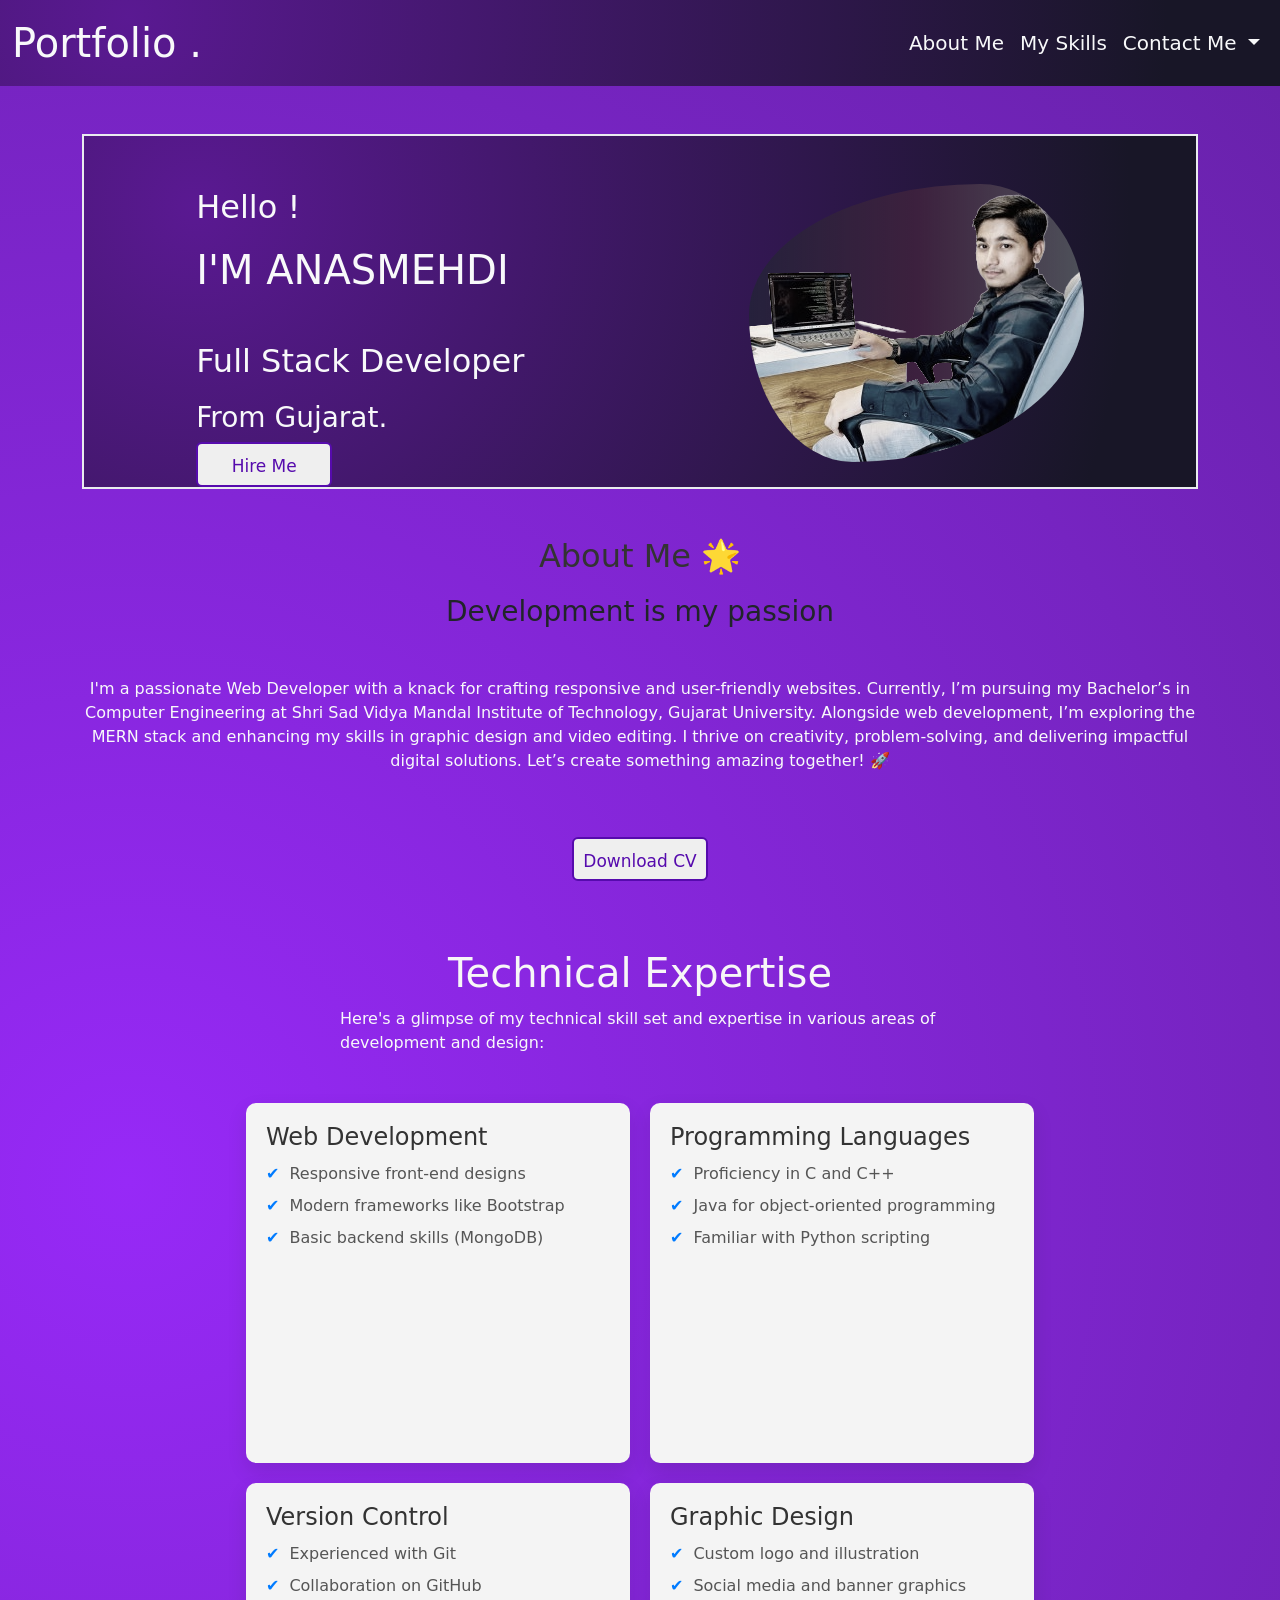
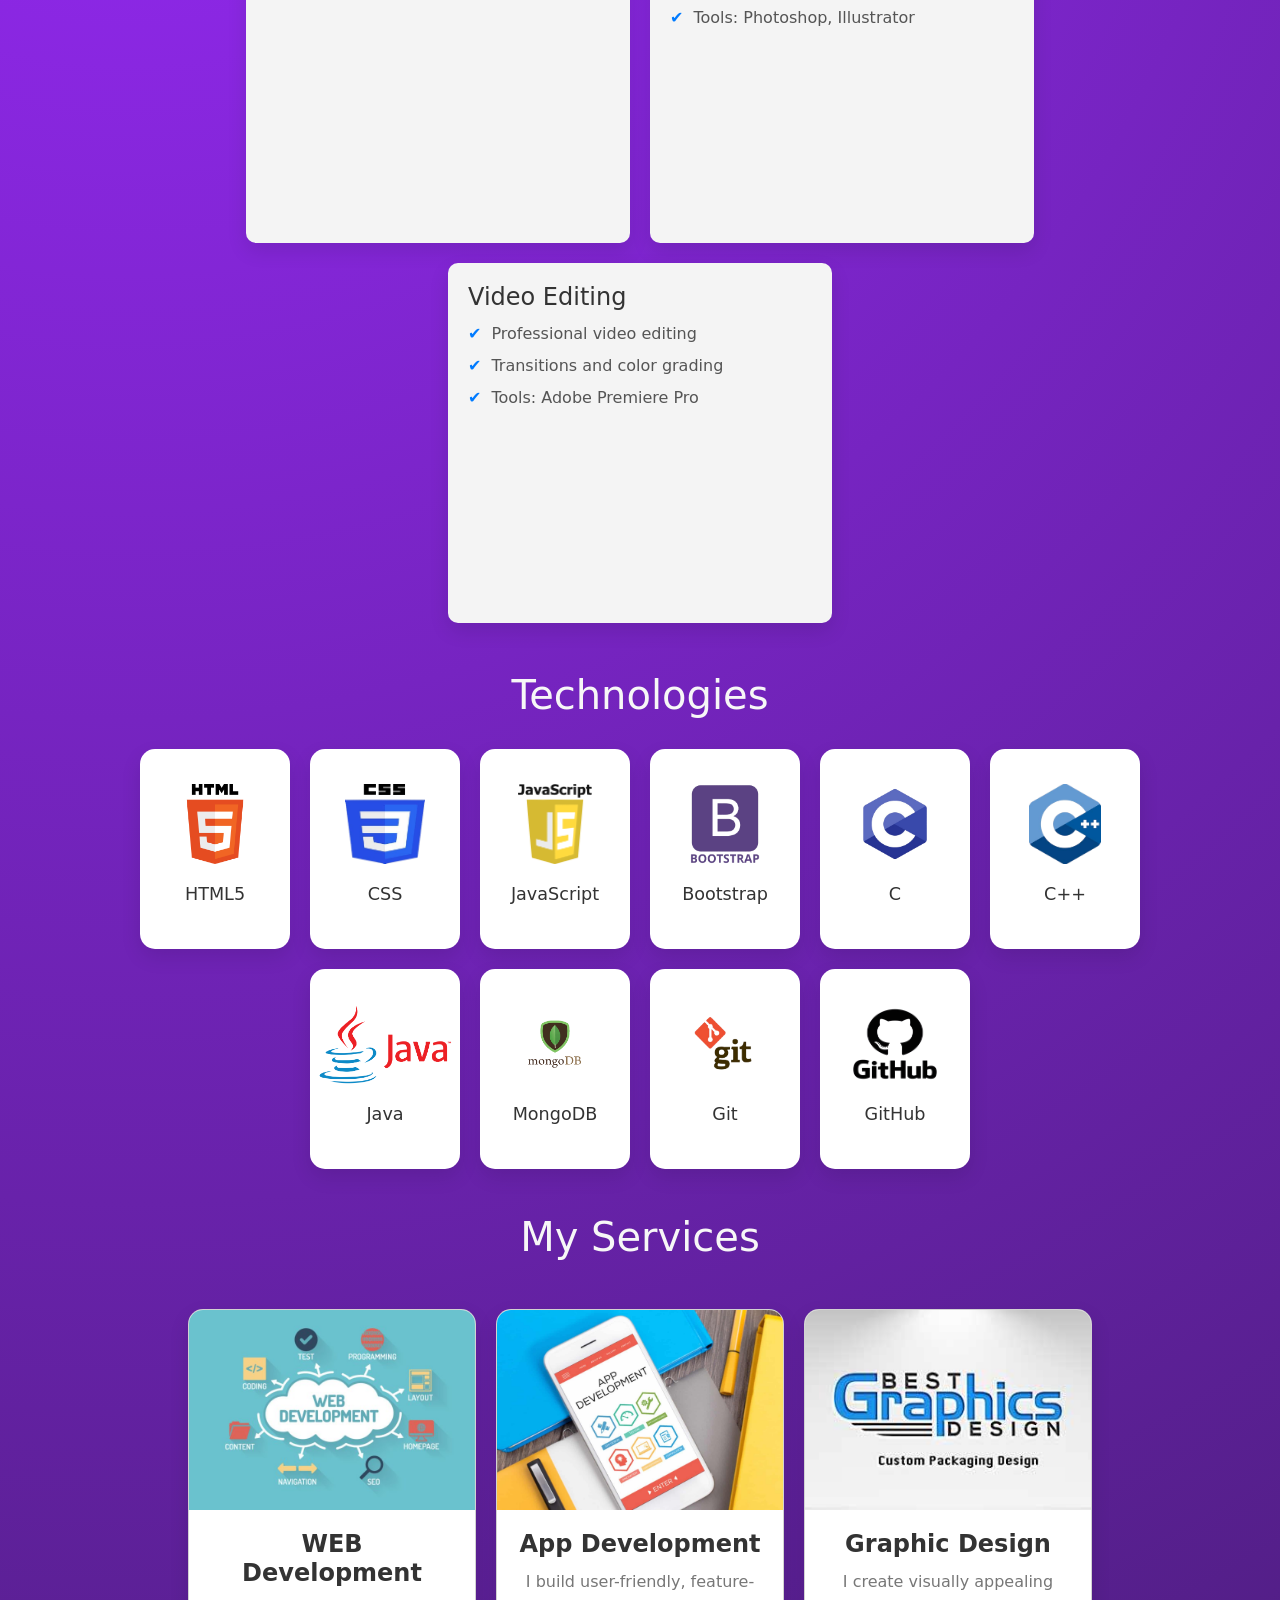
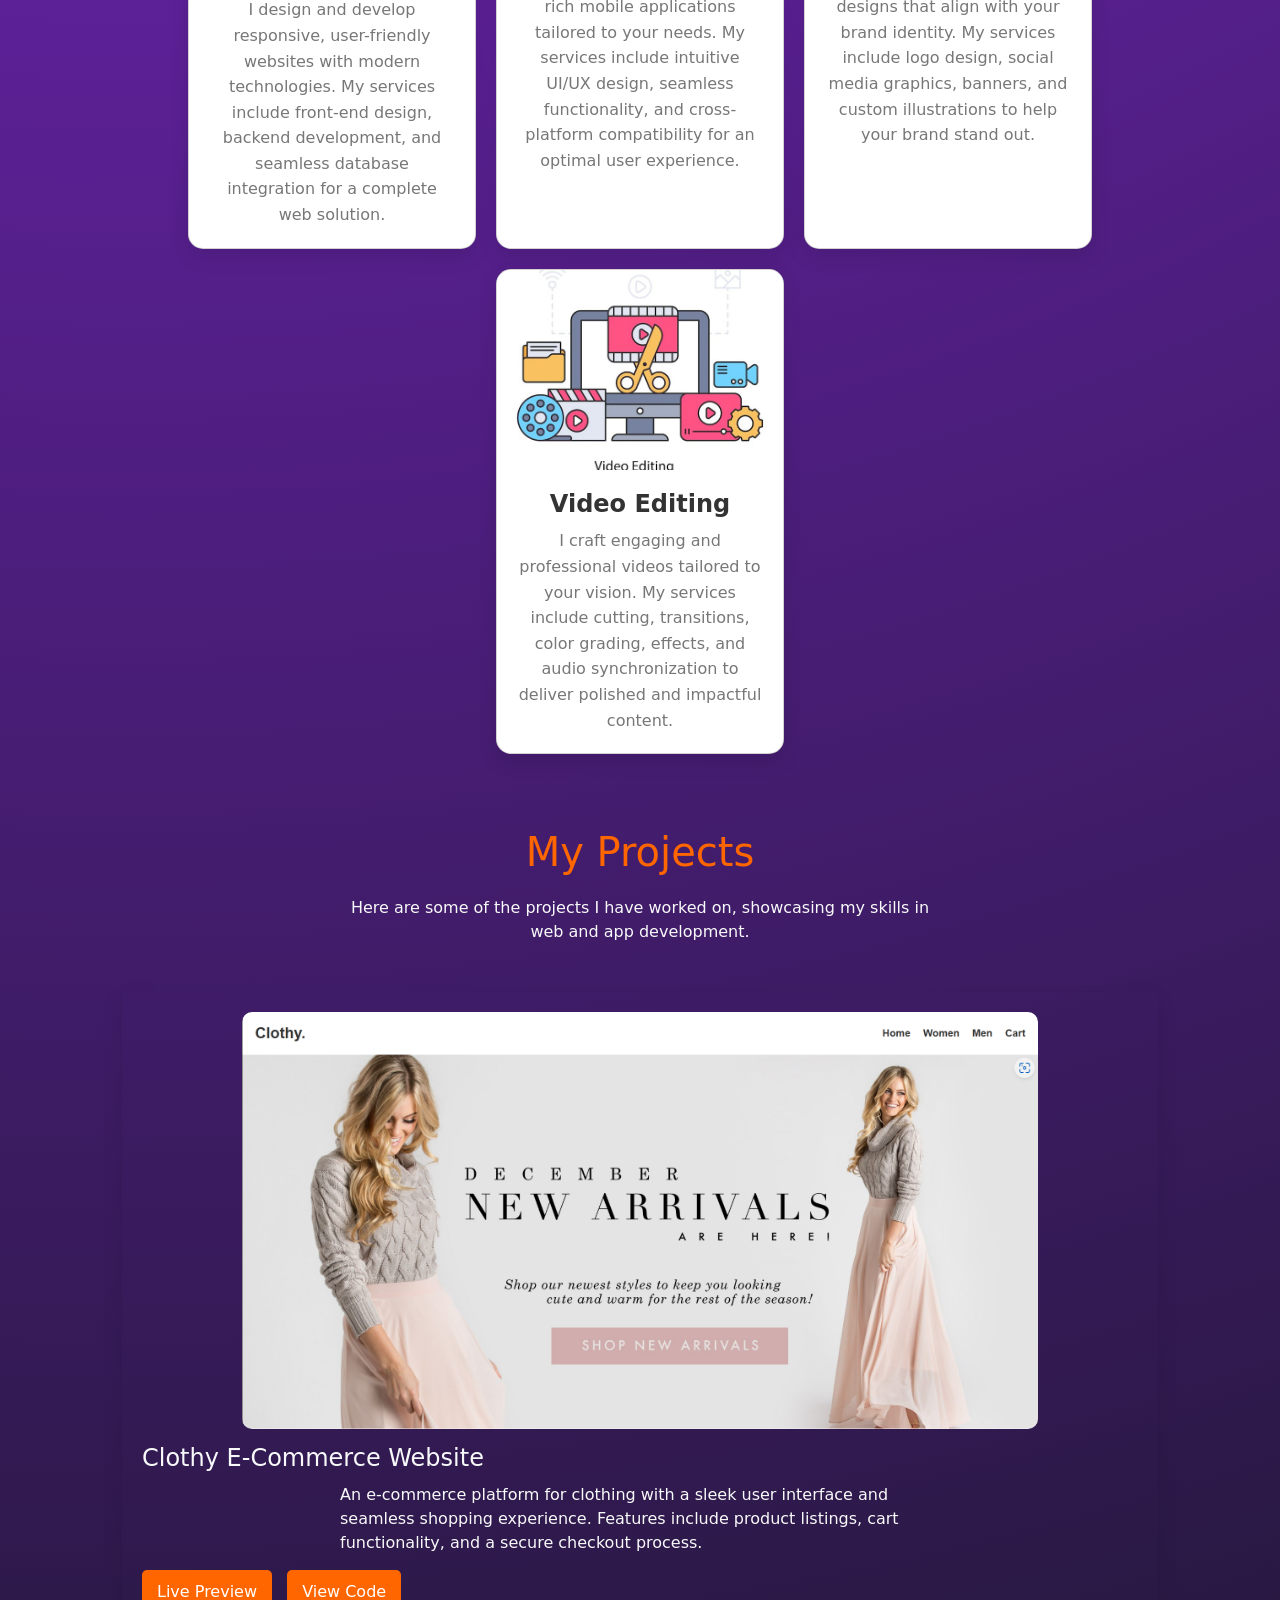
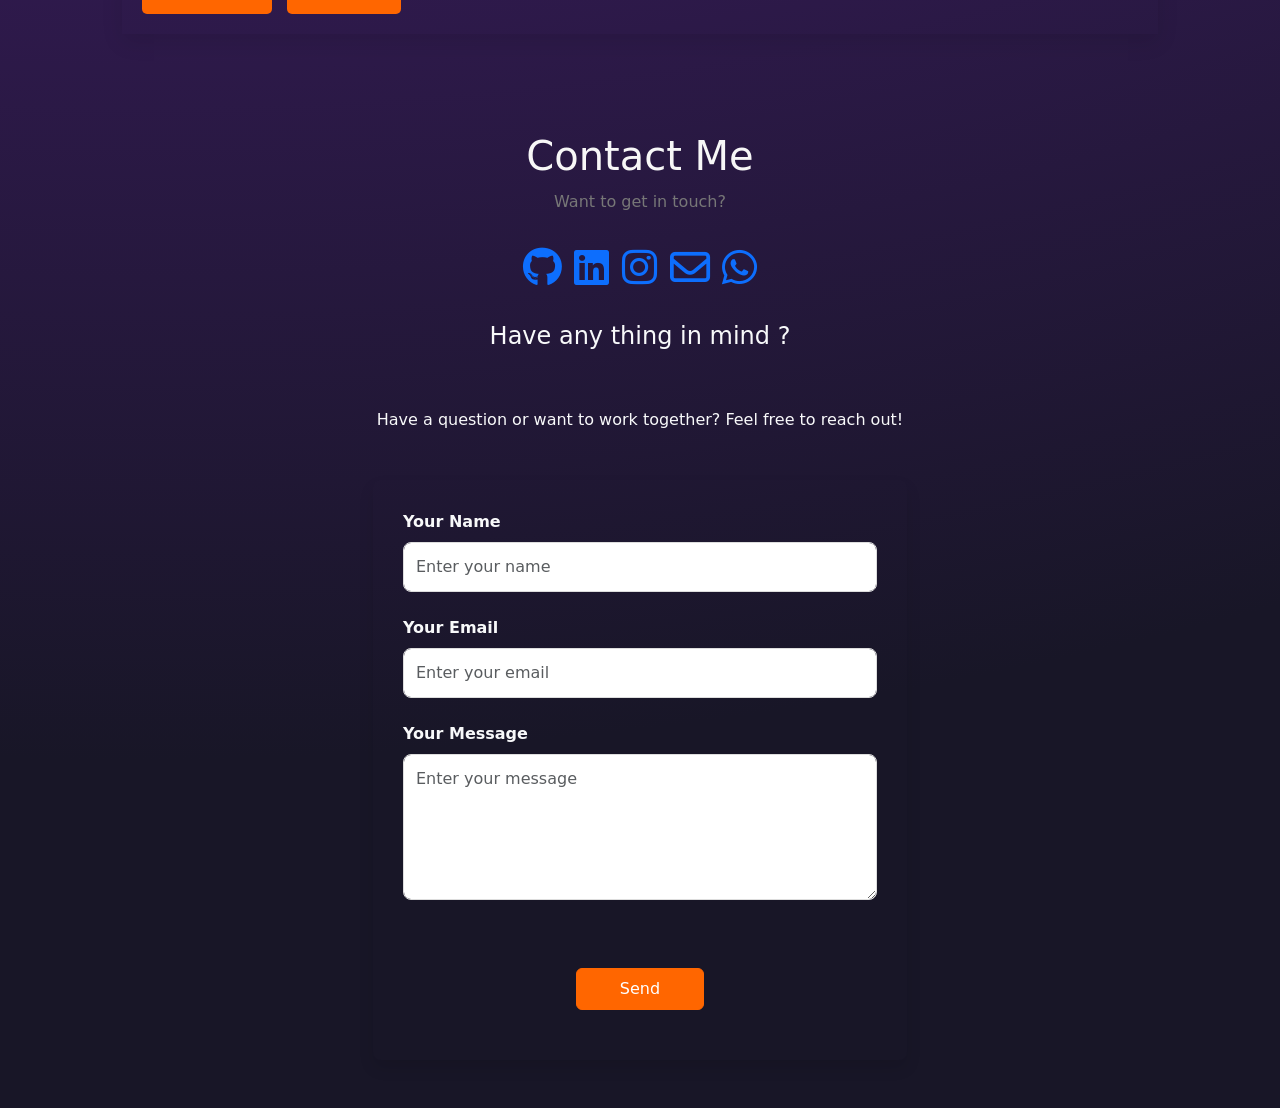
==== commit e89a1e47: "change" ====
--- a/index.html
+++ b/index.html
@@ -17,7 +17,9 @@
 }
 .intro{background-image: radial-gradient( circle farthest-corner at 10% 20%,  rgb(90, 25, 146) 0%, rgba(24,22,39,1) 90% );
 }
-
+#hirebutton{
+  margin: 0;
+}
   
 .img-fluid{
  
@@ -110,8 +112,8 @@
     }
 
     .skills-wrapper {
-      display: grid;
-      grid-template-columns: repeat(auto-fit, minmax(250px, 1fr));
+      display: flex;
+     
       gap: 20px;
       max-width: 1200px;
       margin: 0 auto;
@@ -119,6 +121,8 @@
     }
 
     .skill-item {
+      height: 40vh;
+      width: 30vw;
       background-color: #f4f4f4;
       border-radius: 10px;
       box-shadow: 0 8px 20px rgba(0, 0, 0, 0.1);
@@ -223,7 +227,7 @@
 
     .myskills h2 {
       font-size: 2.5rem;
-      color: #ff0080;
+      color: #f7f7f7;
       margin-bottom: 10px;
     }
 
@@ -464,13 +468,13 @@
 
 <div class="p ">
     
-    <div class="intro  d-flex justify-content-around border border-light-subtle text-light border-2  m-auto mt-5 ">
+    <div class="intro  d-flex justify-content-around border border-light-subtle text-light border-2   mt-5 ">
       <div class="hello mt-5 "> 
-        <h2  class="text-light text-start">Hello !</h2>
+        <h2  class="text-light text-start mt-1">Hello !</h2>
             <h1> I'M  ANASMEHDI</h1>
-            <h2 class="text-light  text-start">Full Stack Developer</h2>
-            <h3>Form Gujarat.</h3>
-            <a class="" href="Https://wa.me/9313640952" target="_blank"> <button id="hirebutton">Hire Me</button></a>
+            <h2 class="text-light mt-5 text-start">Full Stack Developer</h2>
+            <h3 >From Gujarat.</h3>
+            <a href="Https://wa.me/9313640952" target="_blank"> <button id="hirebutton">Hire Me</button></a>
           </div>
         
         
@@ -488,7 +492,7 @@
         <h3>Development is my passion</h3>
       
        
-        <p class=" mt-5 ">
+        <p class=" mt-5 text-light ">
           I'm a passionate Web Developer with a knack for crafting responsive and user-friendly websites. Currently, I’m pursuing my Bachelor’s in Computer Engineering at Shri Sad Vidya Mandal Institute of Technology, Gujarat University.
           
           Alongside web development, I’m exploring the MERN stack and enhancing my skills in graphic design and video editing. I thrive on creativity, problem-solving, and delivering impactful digital solutions.
@@ -505,12 +509,12 @@
 </div>
 
 
-<div class="myskills justify-content-center " id="skills">
+<div class="myskills " id="skills">
   <section class="skills-showcase  mt-5" id="skills-showcase">
     <h2>Technical Expertise</h2>
     <p class="text-light">Here's a glimpse of my technical skill set and expertise in various areas of development and design:</p>
     
-    <div class="skills-wrapper   mt-5">
+    <div class="skills-wrapper d-flex flex-wrap justify-content-center  mt-5">
       <!-- Skill Item 1 -->
       <div class="skill-item">
         <h4>Web Development</h4>
@@ -541,7 +545,7 @@
       </div>
 
       <!-- Skill Item 4 -->
-      <div class="skill-item">
+      <div class="skill-item ">
         <h4>Graphic Design</h4>
         <ul>
           <li>Custom logo and illustration</li>
@@ -551,7 +555,7 @@
       </div>
 
       <!-- Skill Item 5 -->
-      <div class="skill-item  ">
+      <div class="skill-item ">
         <h4>Video Editing</h4>
         <ul>
           <li>Professional video editing</li>
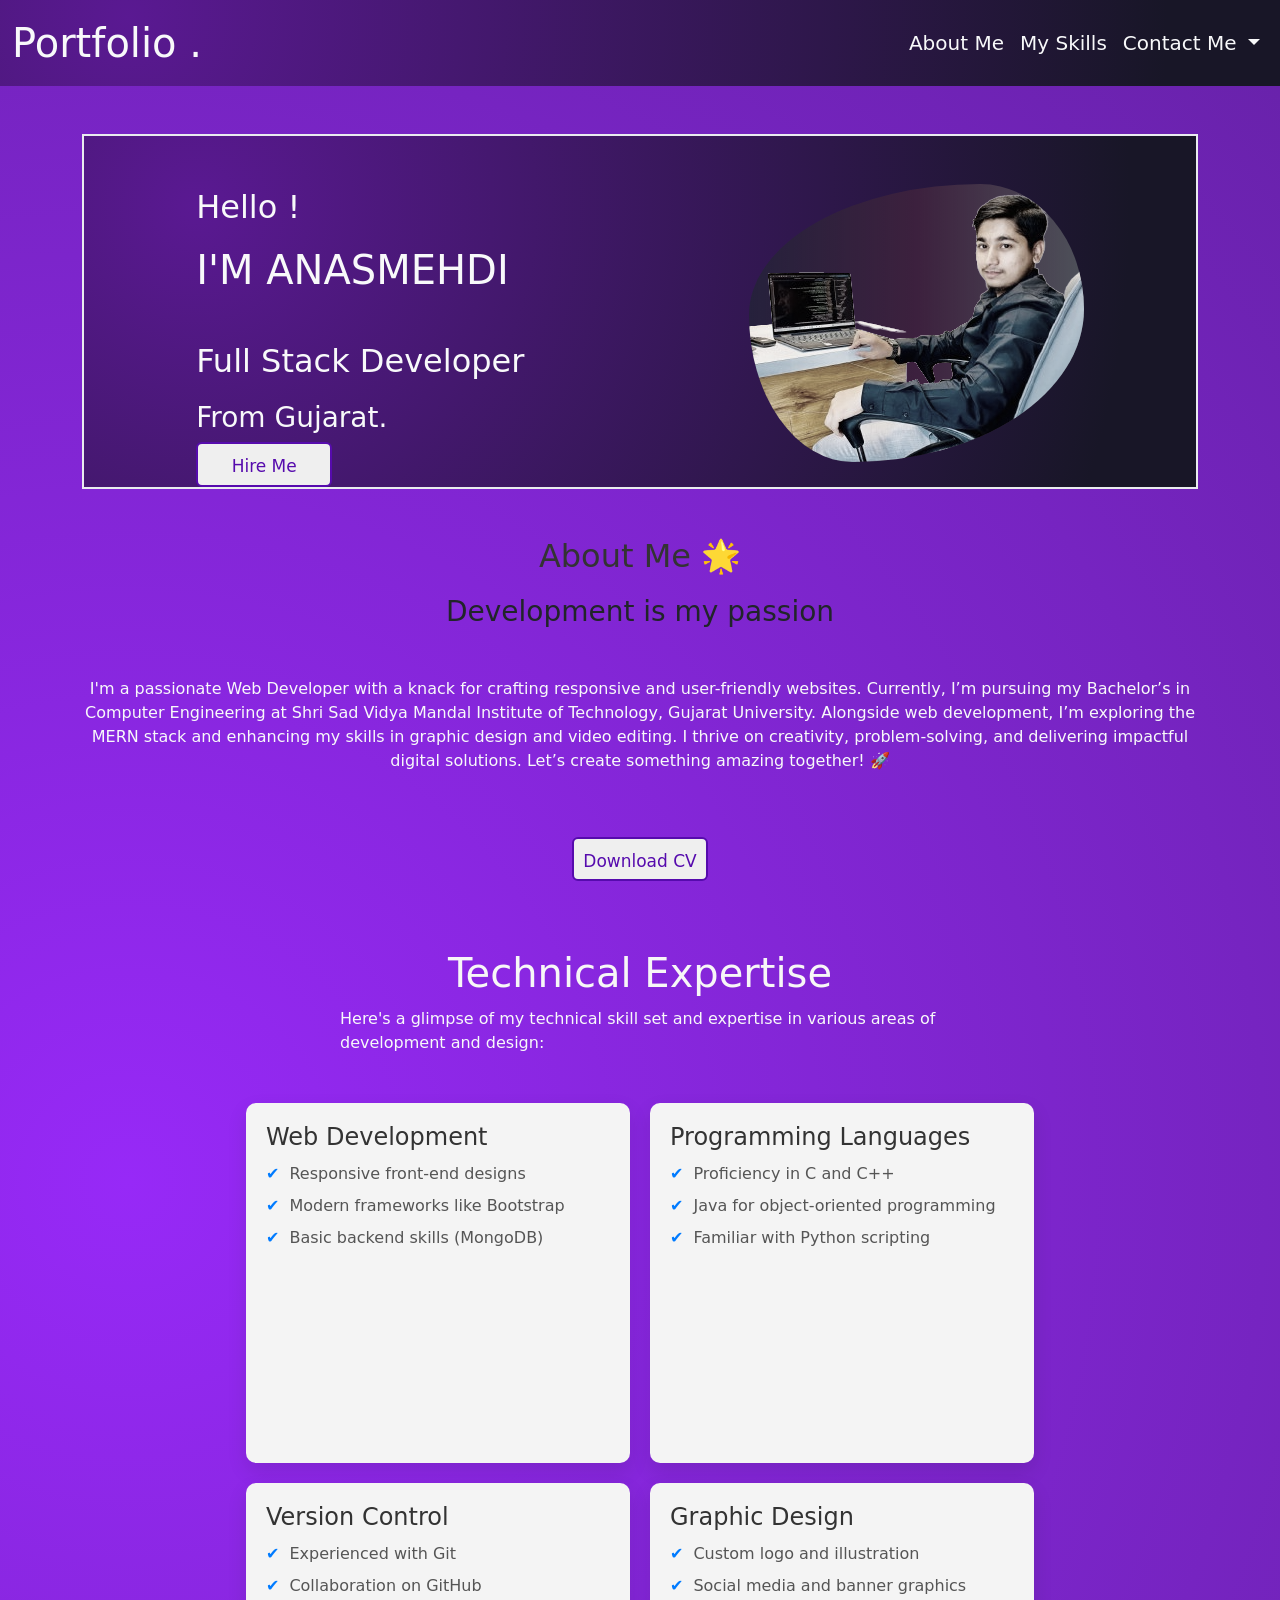
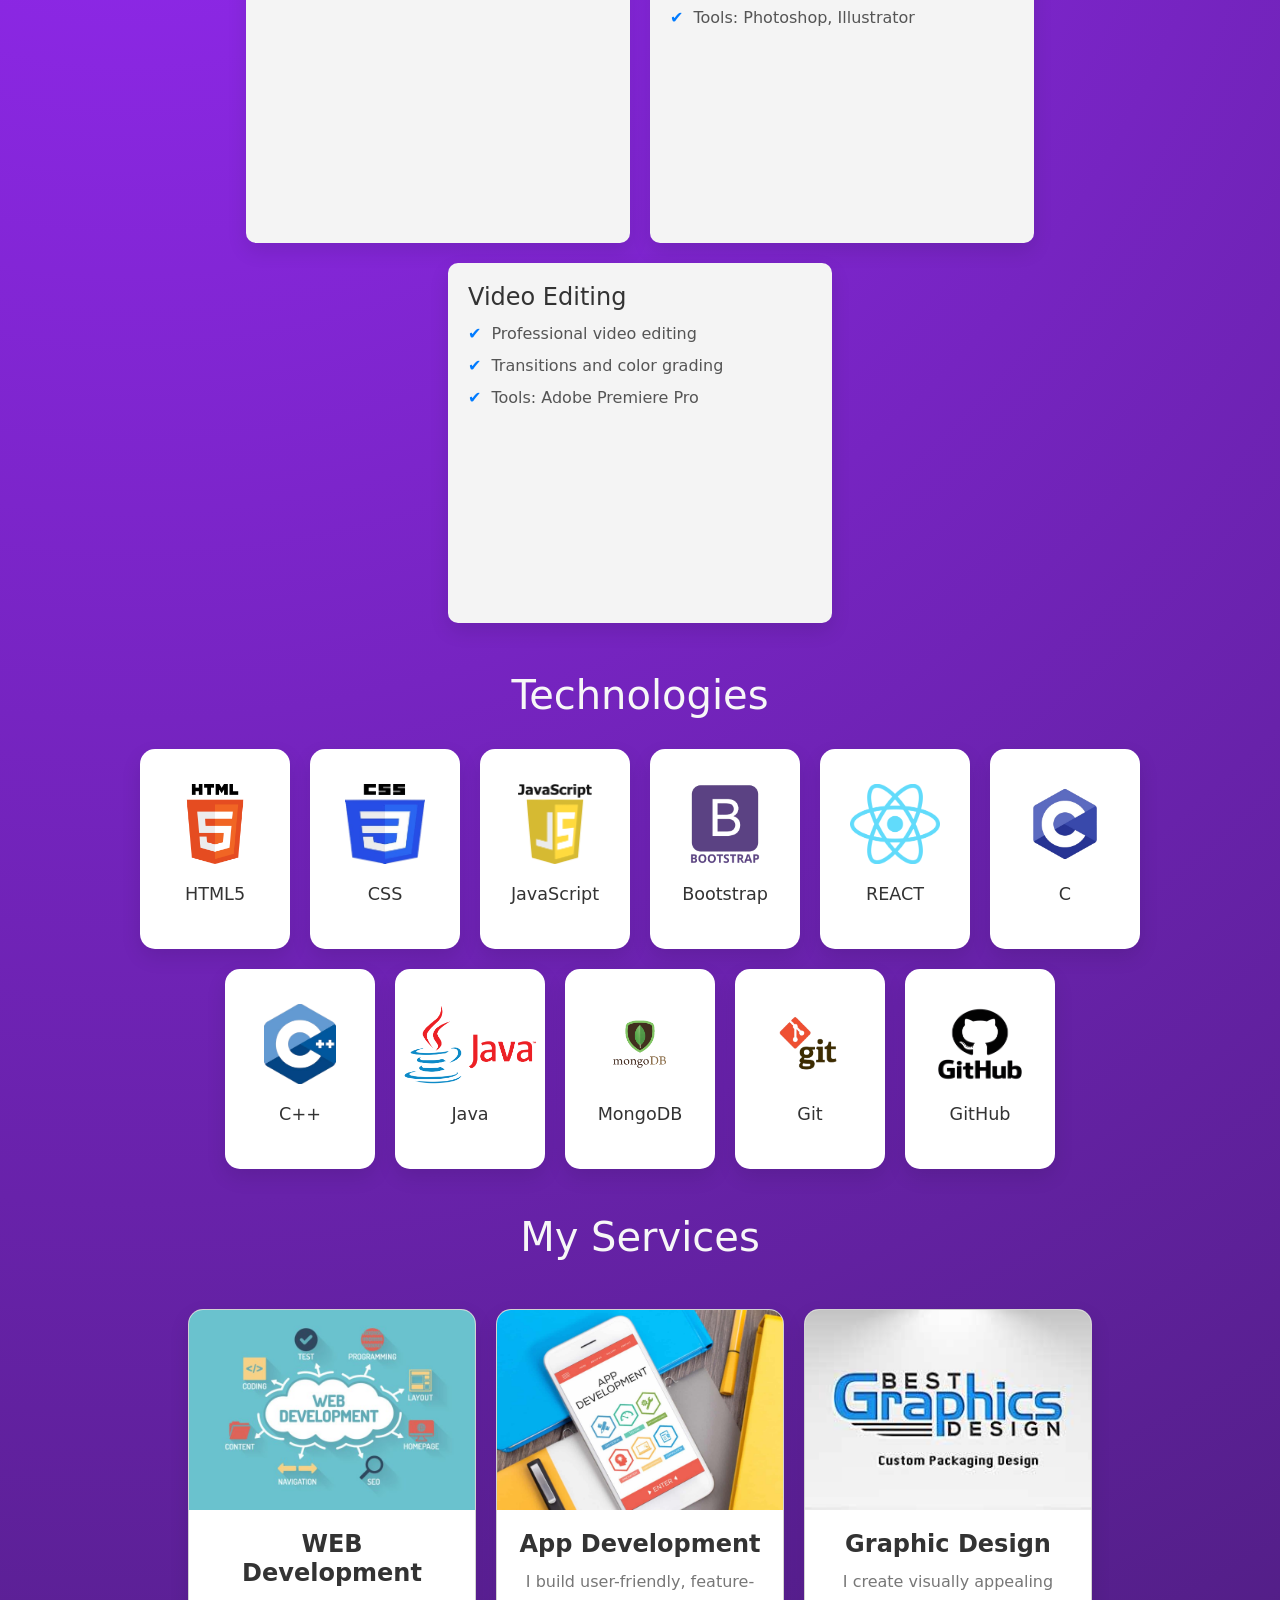
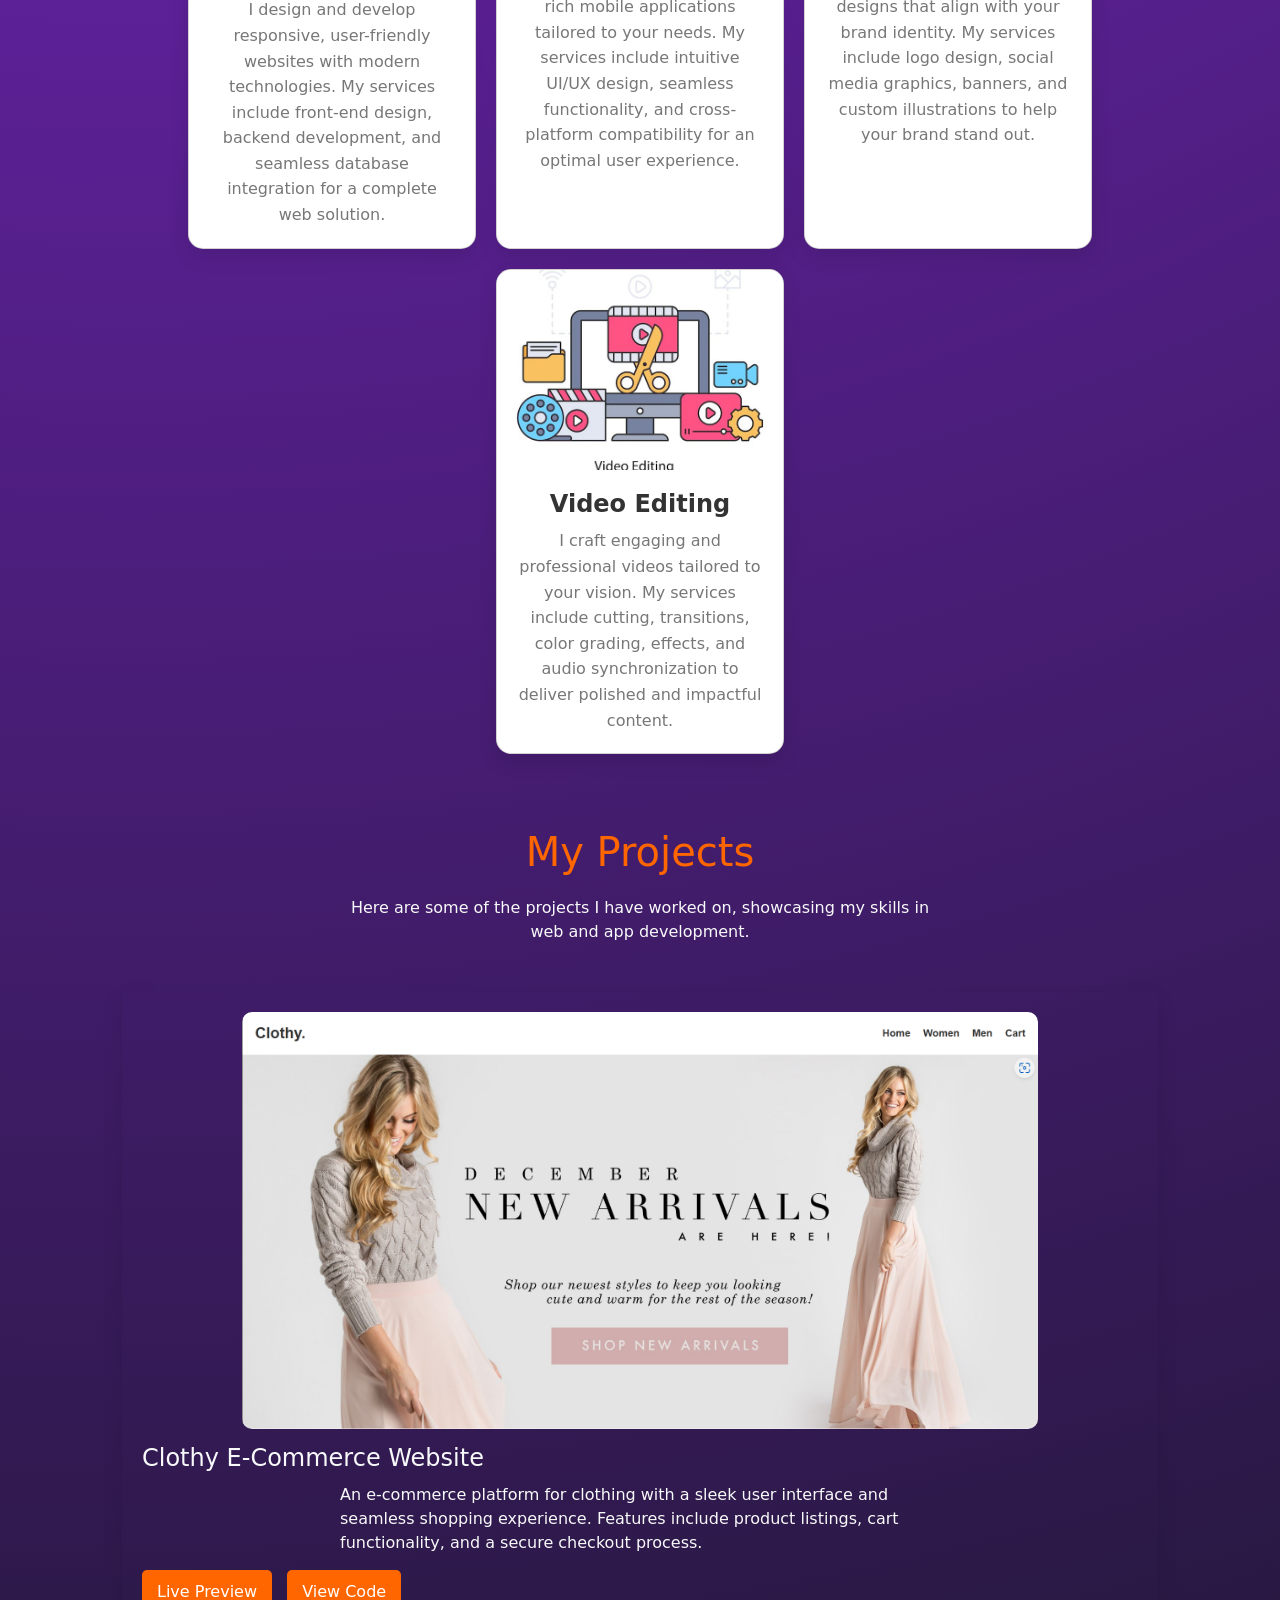
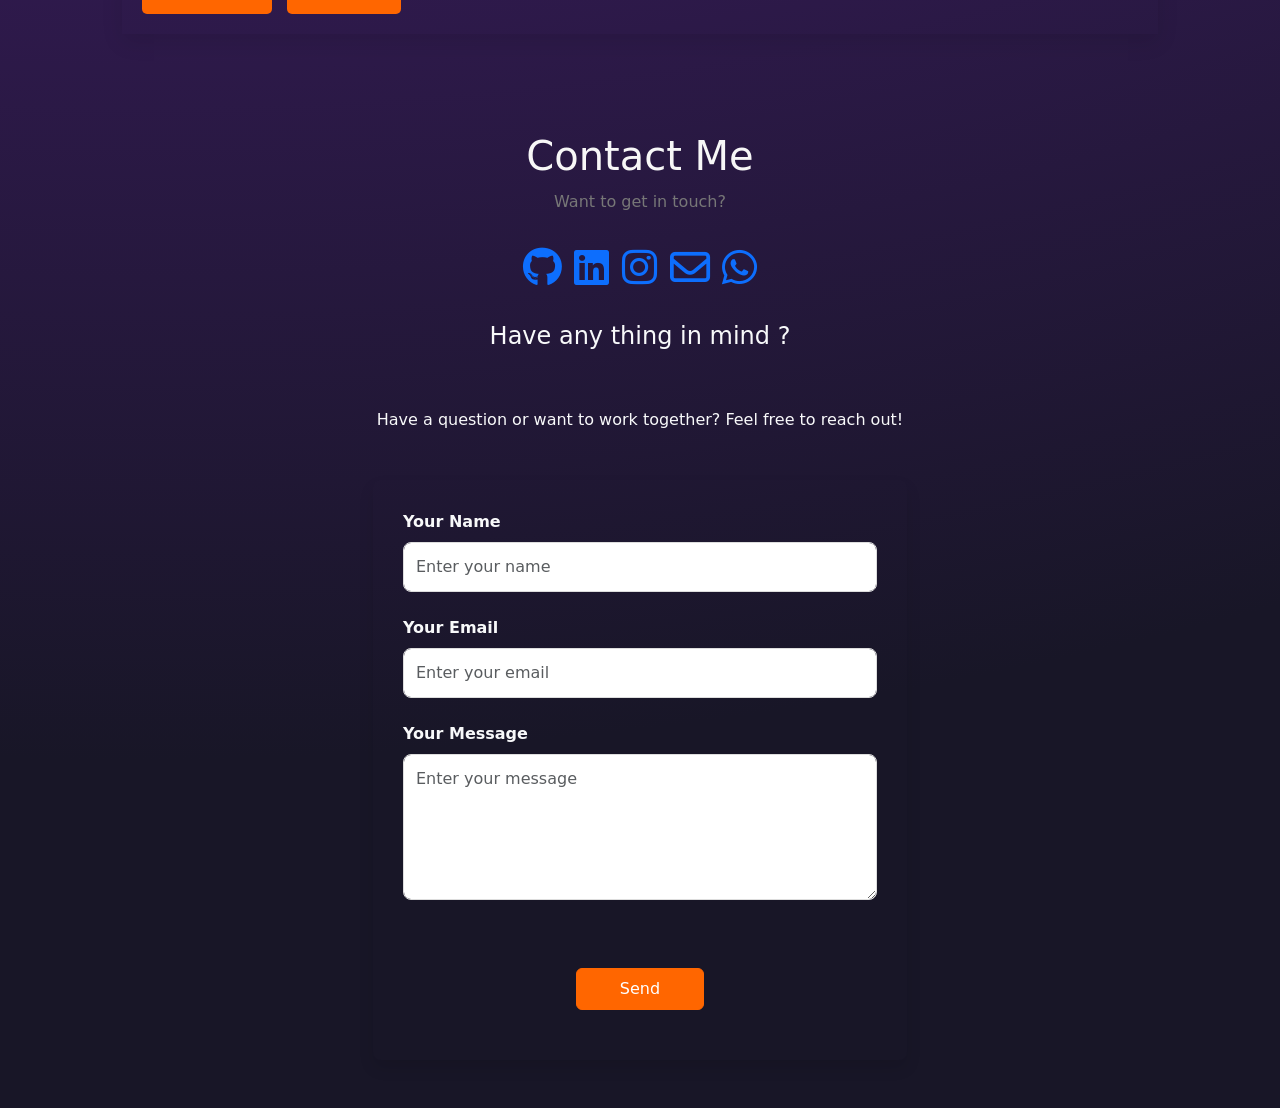
==== commit eff21c5c: "backup before portfolio v2" ====
--- a/index.html
+++ b/index.html
@@ -584,6 +584,10 @@
     <img src="src/img/bootstrap.png" alt="Bootstrap">
     <h4>Bootstrap</h4>
   </div>
+   <div class="skill-card">
+    <img src="src/img/React.png" alt="Bootstrap">
+    <h4>REACT</h4>
+  </div>
   <div class="skill-card">
     <img src="src/img/c.png" alt="C">
     <h4>C</h4>
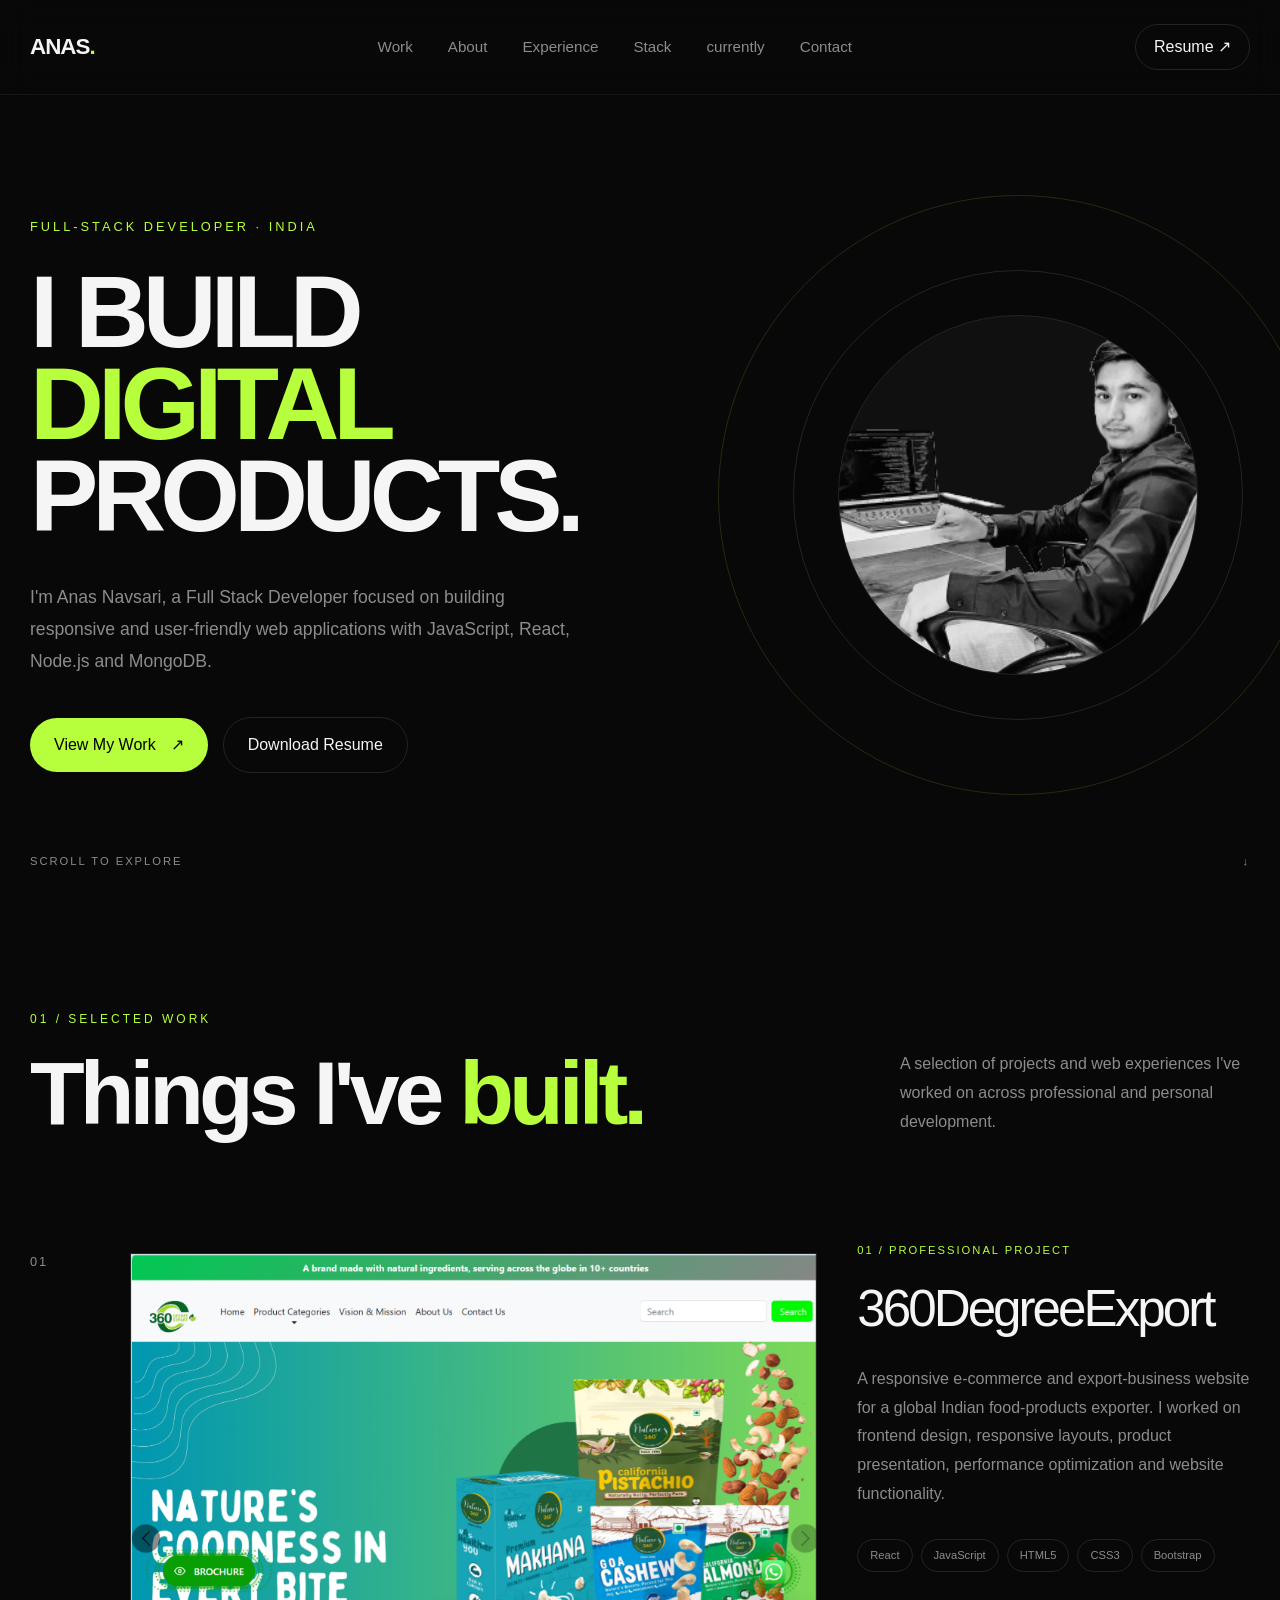
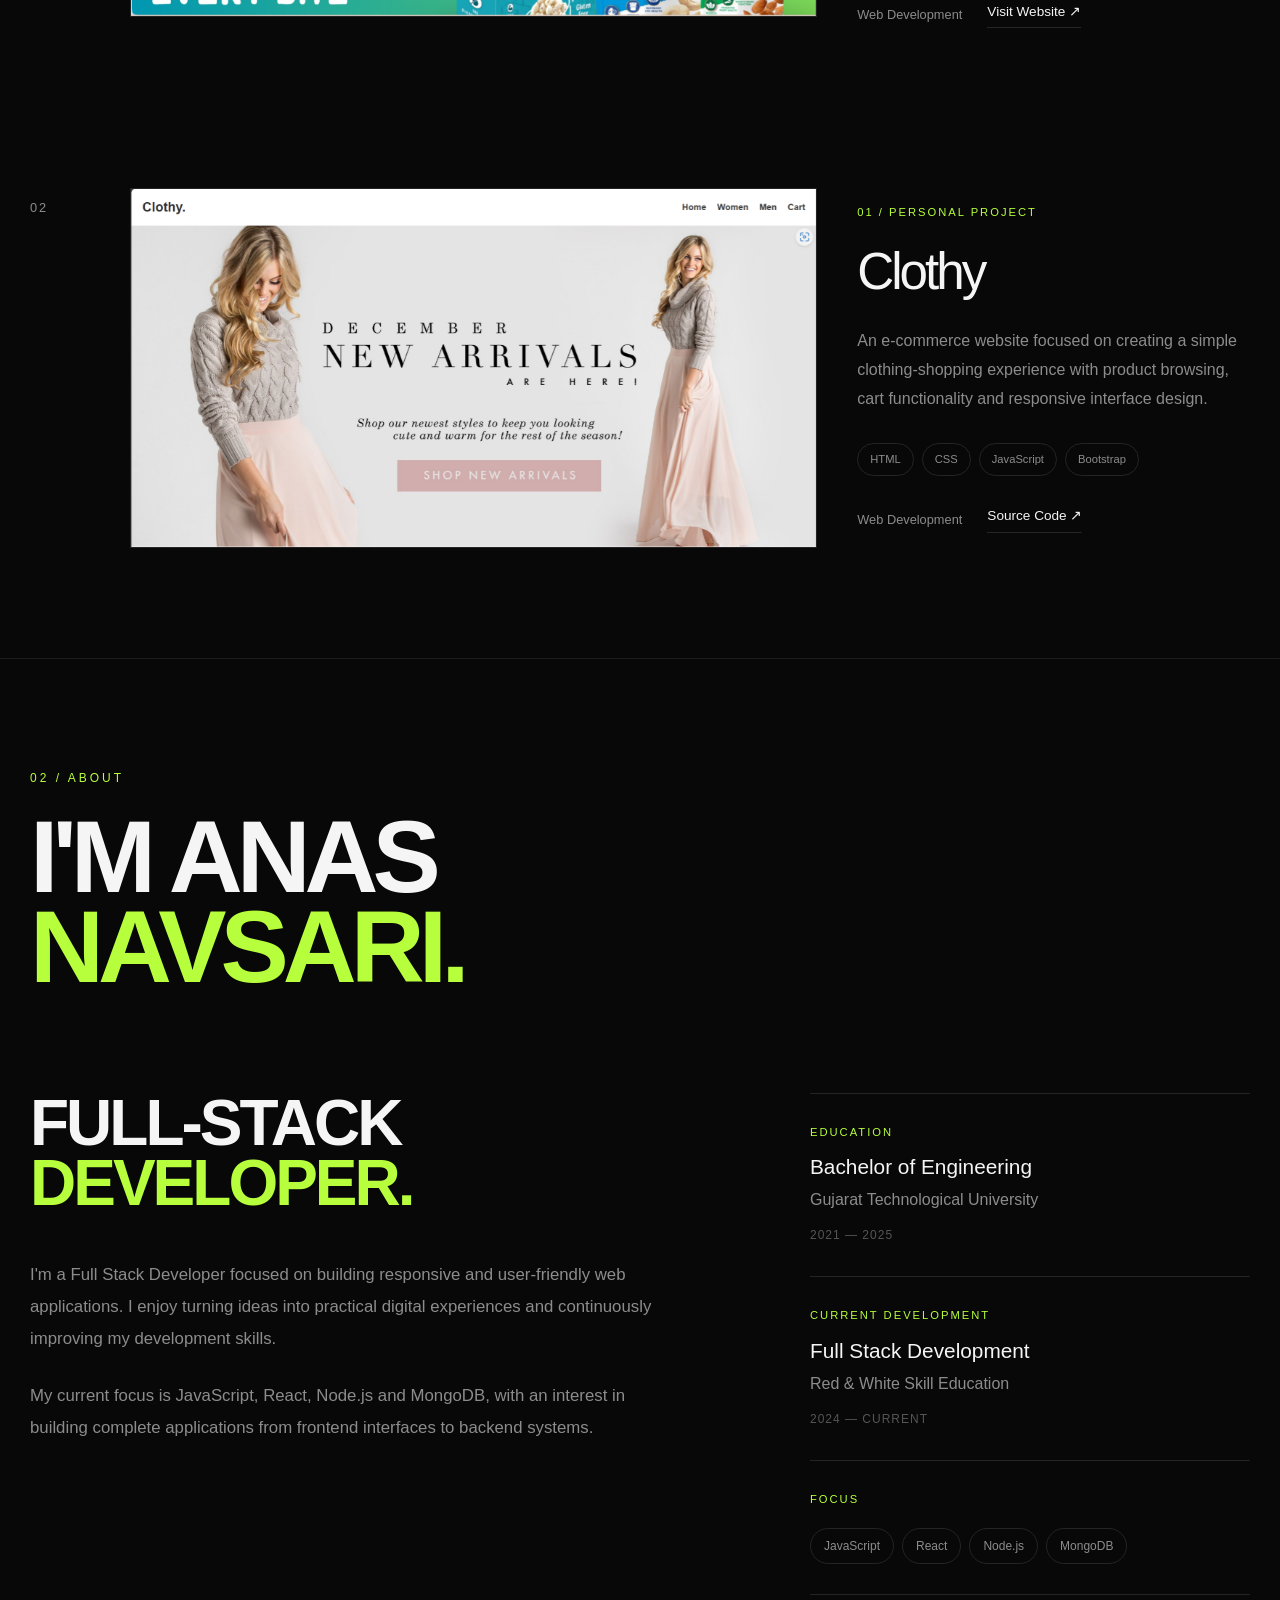
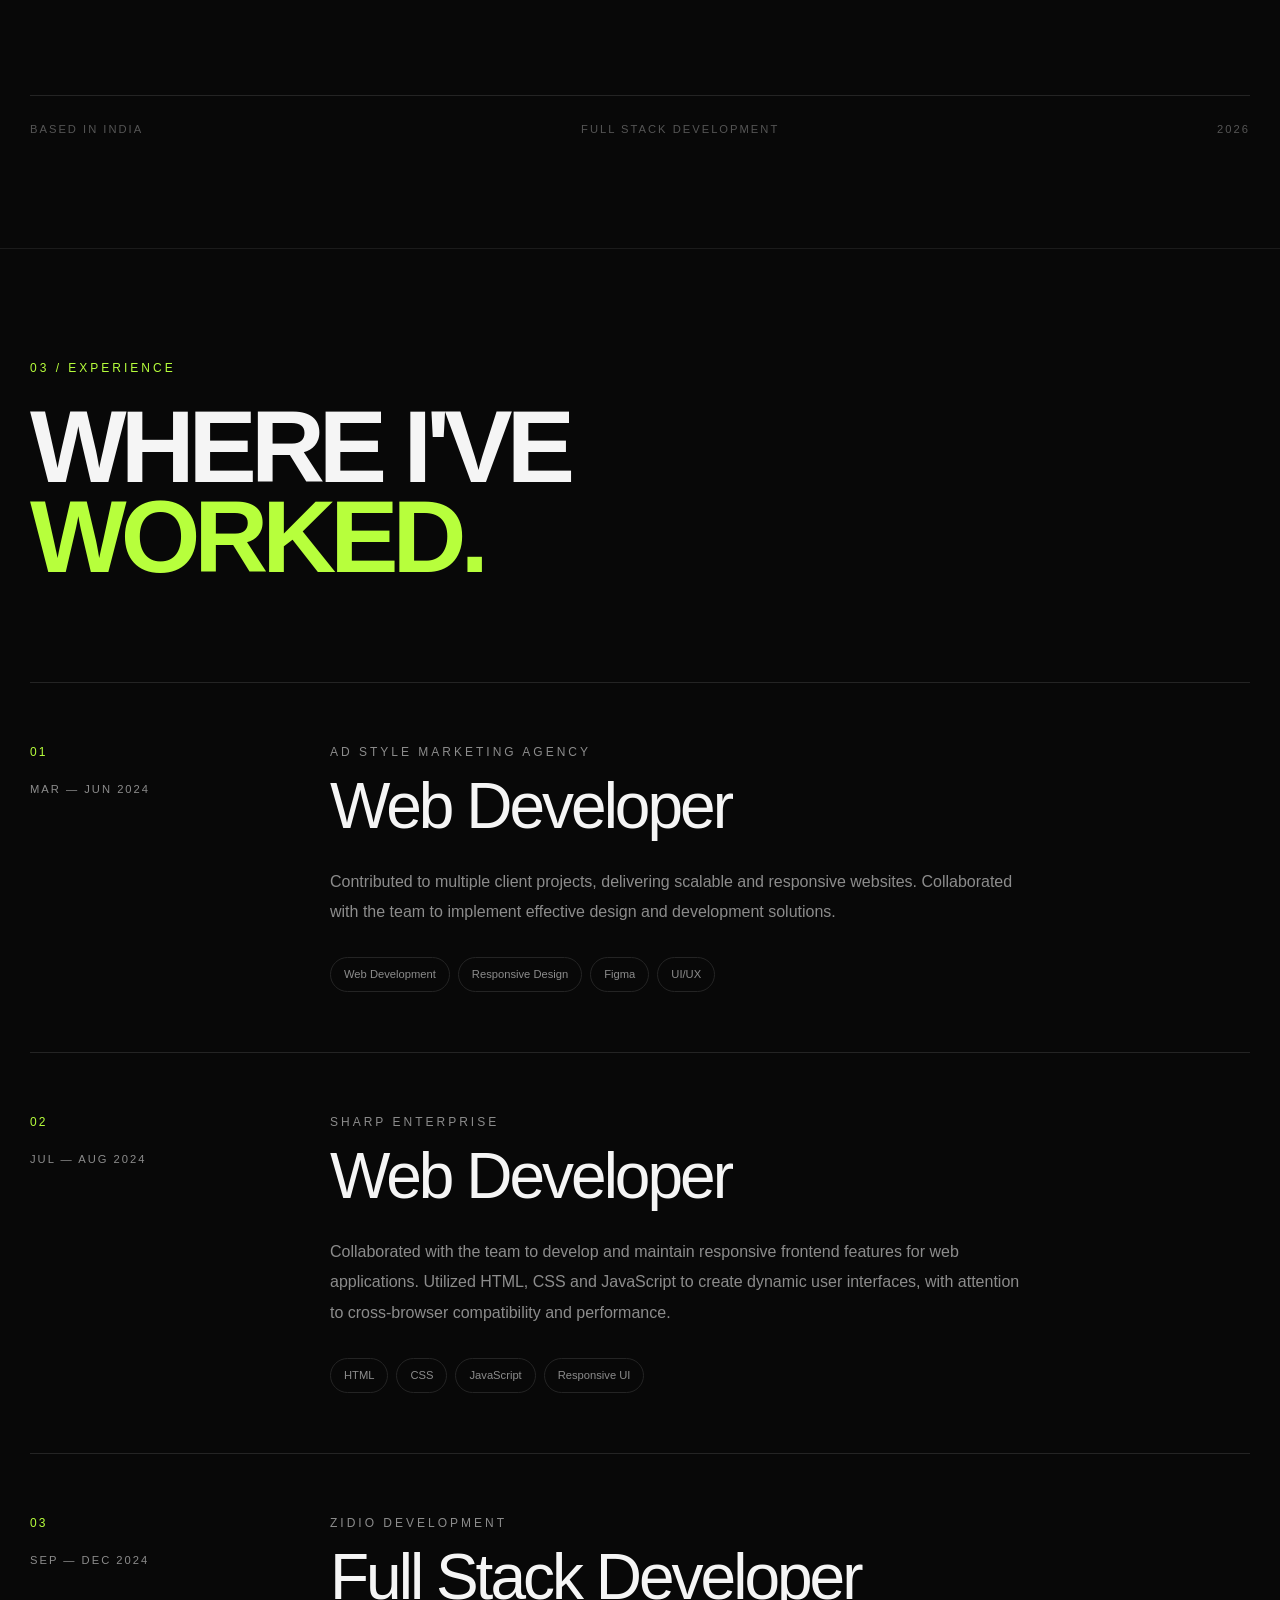
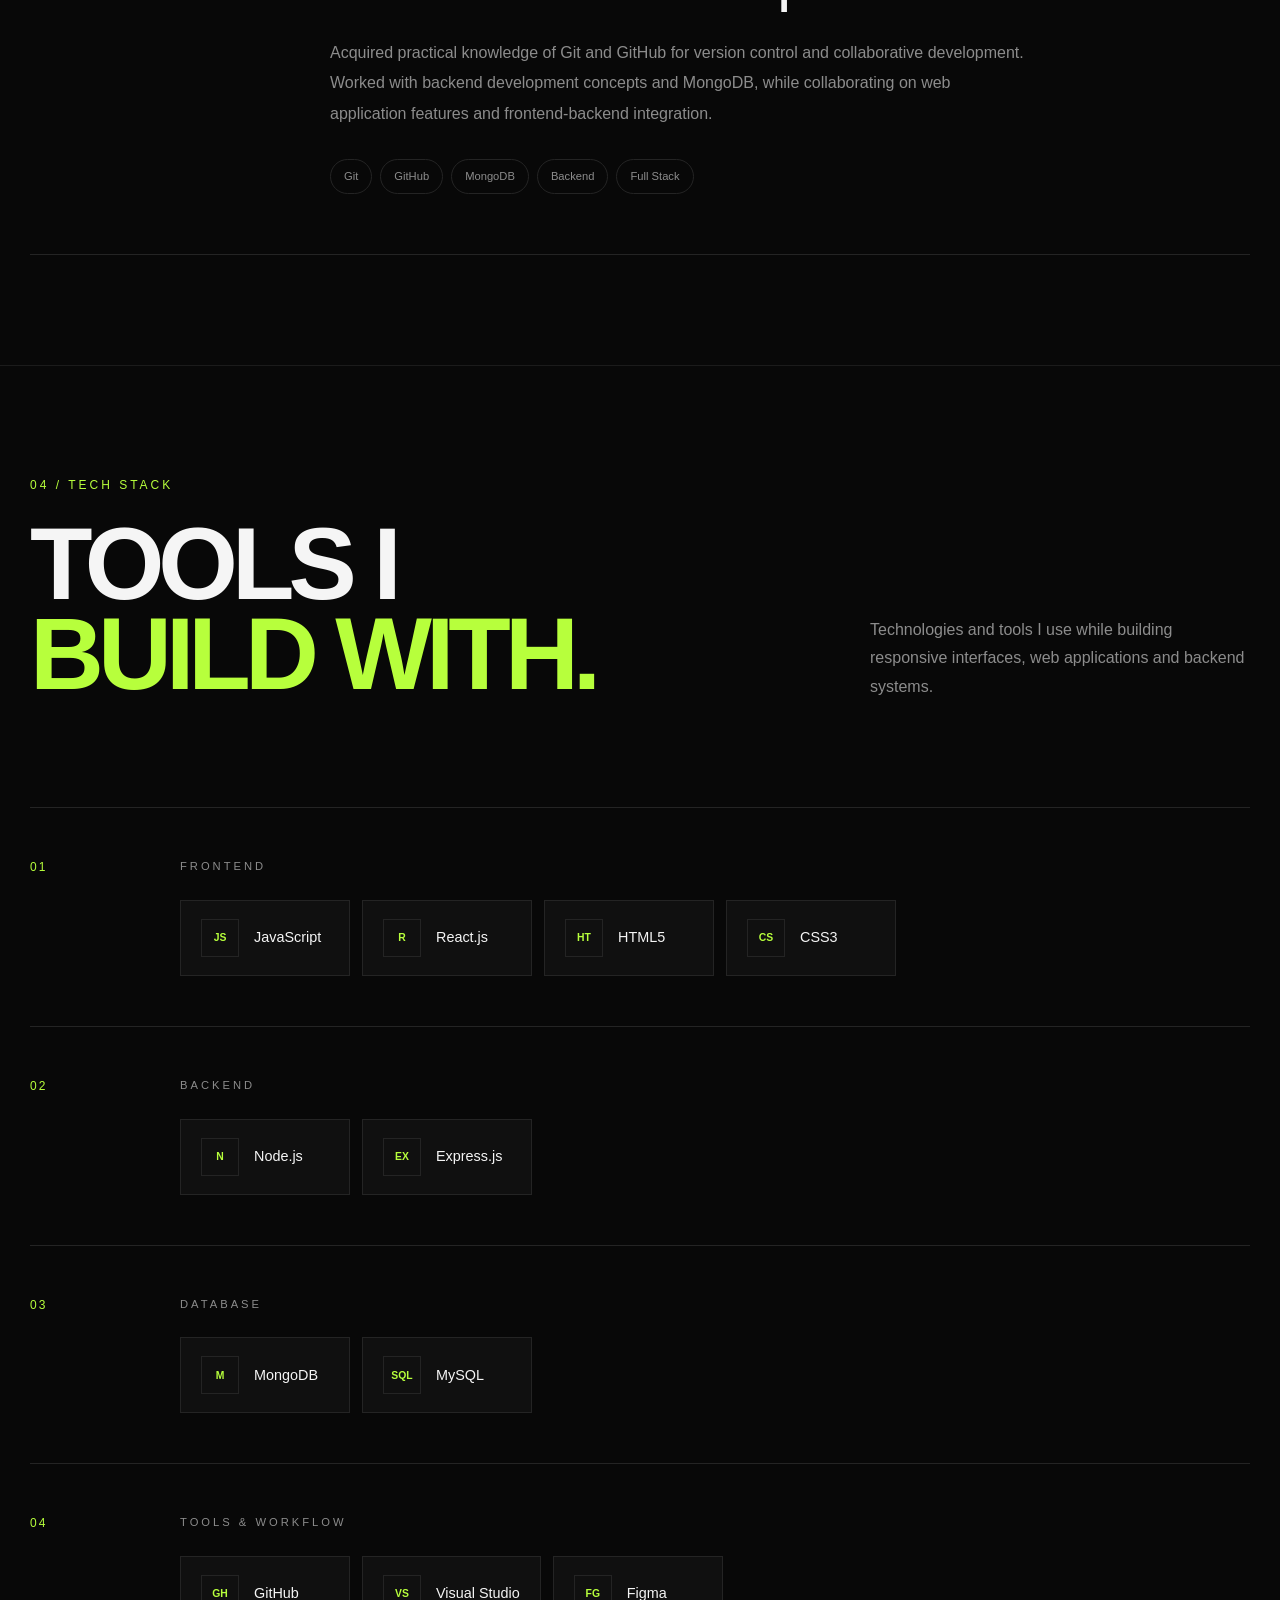
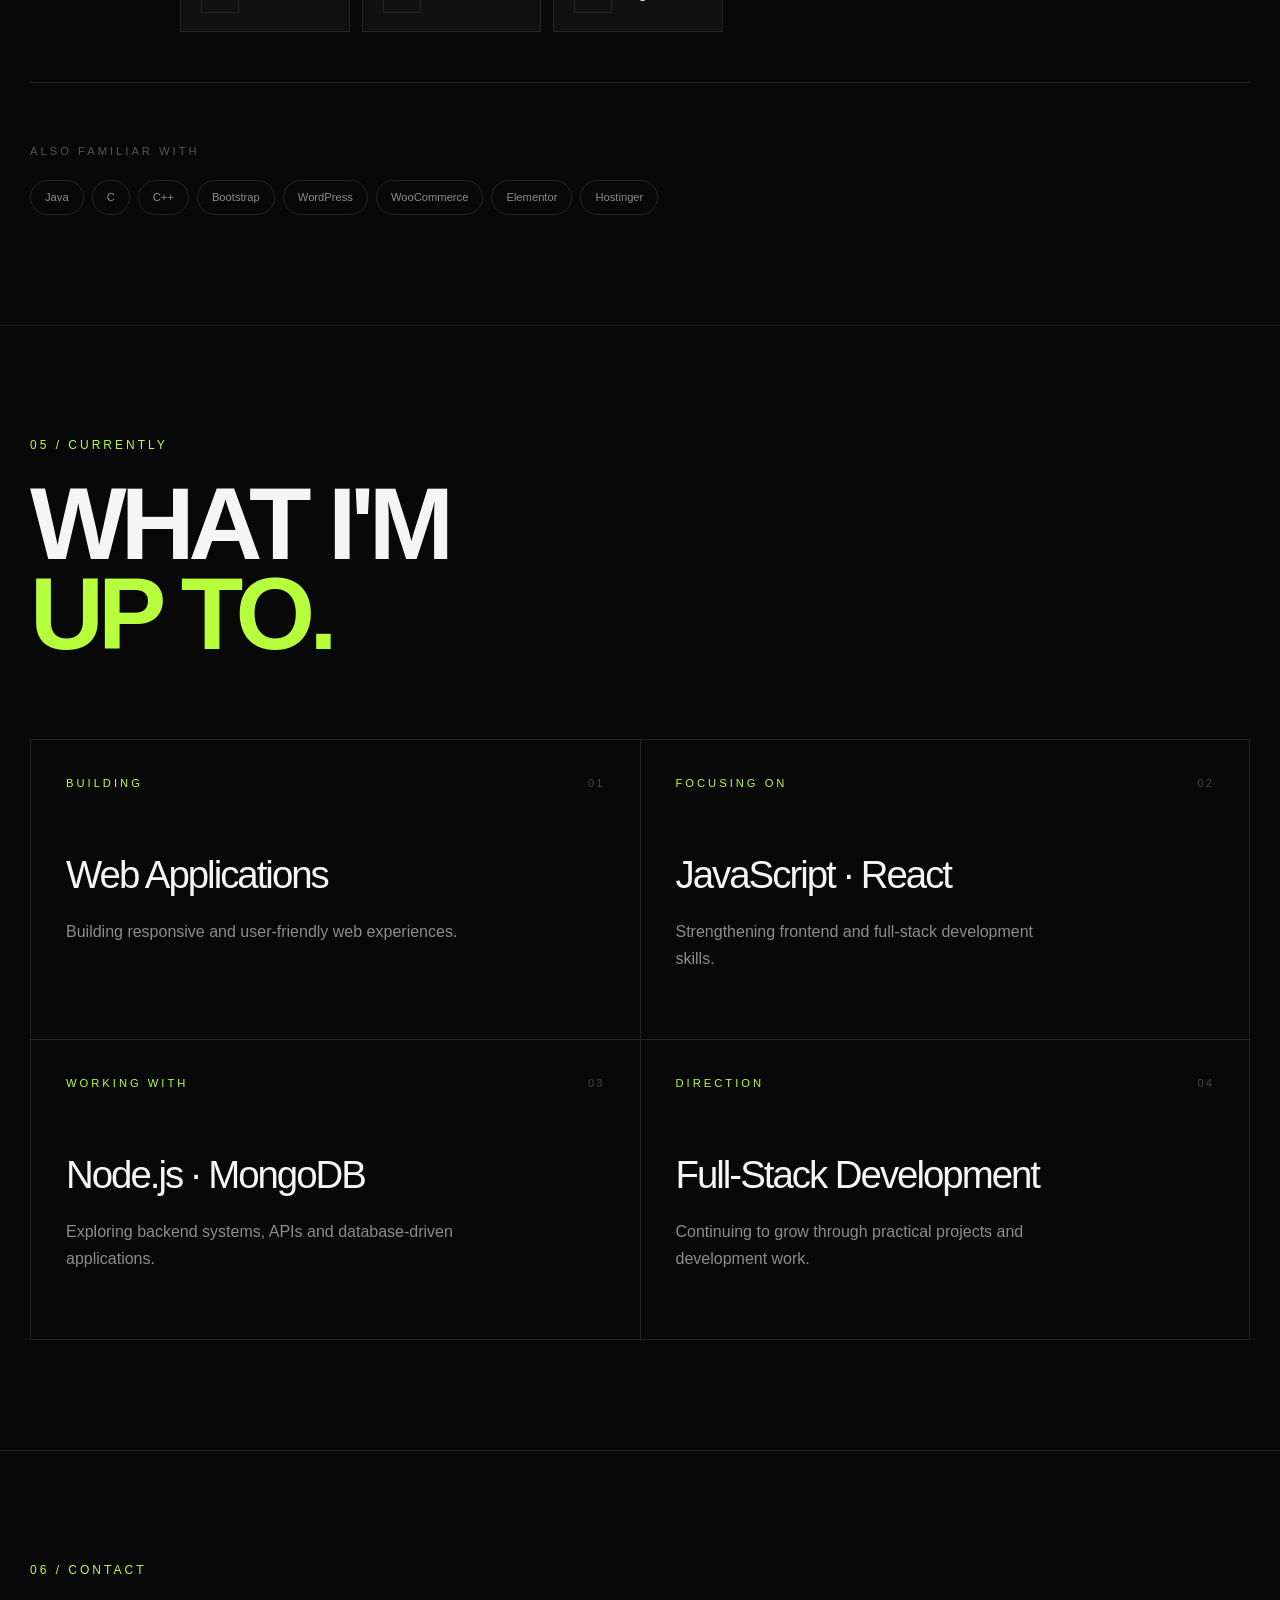
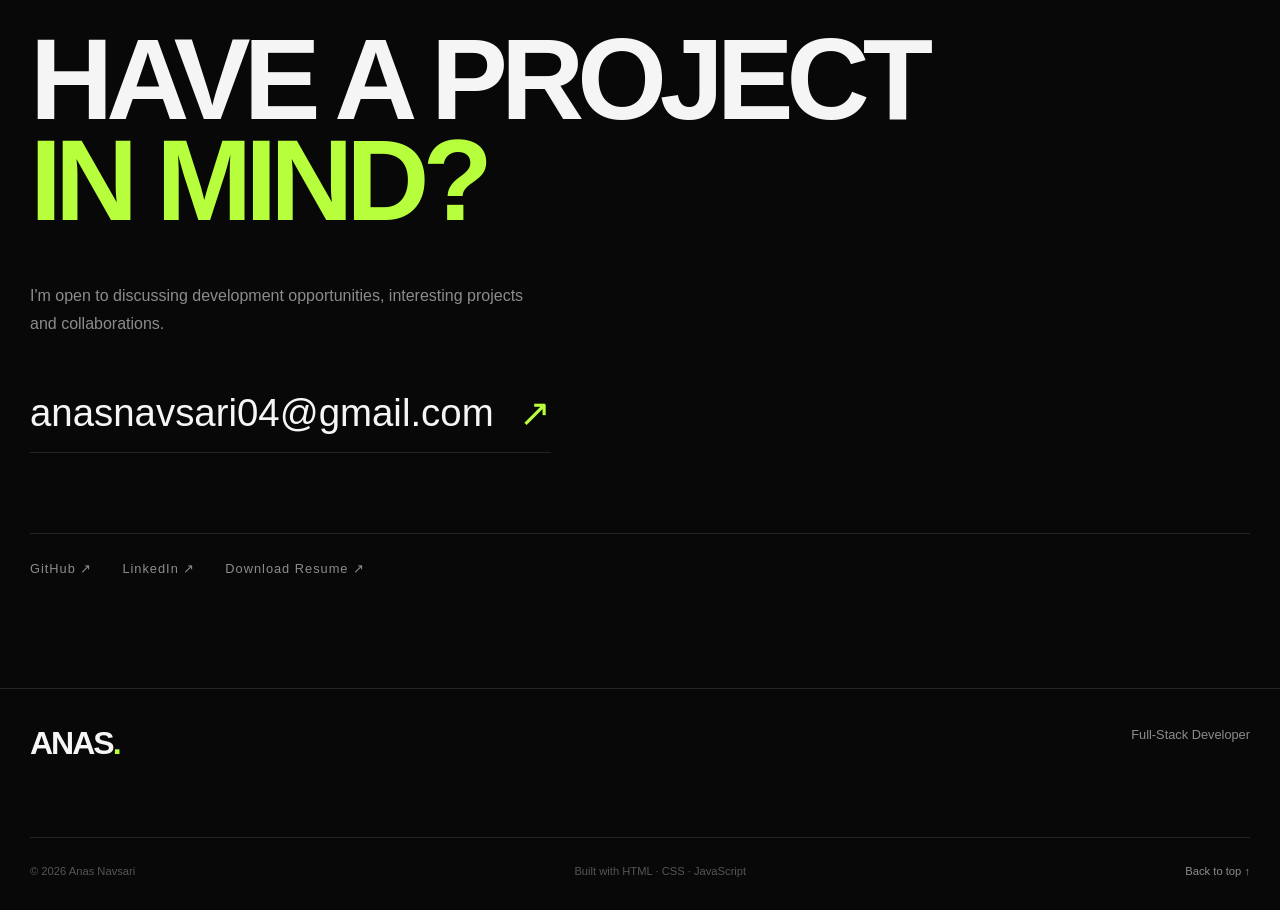
==== commit 1ad1d763: "Finalize portfolio design" ====
--- a/index.html
+++ b/index.html
@@ -1,735 +1,1175 @@
 <!DOCTYPE html>
 <html lang="en">
+
+
 <head>
+
     <meta charset="UTF-8">
+
     <meta name="viewport" content="width=device-width, initial-scale=1.0">
-    <title>Anasnavsari</title>
-   <link rel="stylesheet" href="https://cdnjs.cloudflare.com/ajax/libs/font-awesome/6.6.0/css/all.min.css">
-   <link href="https://cdn.jsdelivr.net/npm/bootstrap@5.0.2/dist/css/bootstrap.min.css" rel="stylesheet" integrity="sha384-EVSTQN3/azprG1Anm3QDgpJLIm9Nao0Yz1ztcQTwFspd3yD65VohhpuuCOmLASjC" crossorigin="anonymous">
-
-<style>
+
+    <title>Anas Navsari — Full Stack Developer</title>
+<meta
+    name="description"
+    content="Anas Navsari — Full Stack Developer building responsive and user-friendly web applications with JavaScript, React, Node.js and MongoDB."
+>
+
+<meta name="author" content="Anas Navsari">
+
+<meta
+    name="theme-color"
+    content="#080808"
+>
+    <link rel="stylesheet"
+        href="https://cdnjs.cloudflare.com/ajax/libs/font-awesome/6.6.0/css/all.min.css">
+
+    <link
+        href="https://cdn.jsdelivr.net/npm/bootstrap@5.0.2/dist/css/bootstrap.min.css"
+        rel="stylesheet"
+        integrity="sha384-EVSTQN3/azprG1Anm3QDgpJLIm9Nao0Yz1ztcQTwFspd3yD65VohhpuuCOmLASjC"
+        crossorigin="anonymous">
+
+    <link rel="stylesheet" href="src/css/style.css">
+
+</head>
+
+
+<div class="cursor-glow"></div>
+<div class="scroll-progress"></div>
+
+<nav class="site-nav" aria-label="Main navigation">
+
+    <div class="nav-inner">
+
+        <a href="#home" class="logo">
+            ANAS<span>.</span>
+        </a>
+
+        <div class="nav-links">
+
+            <a href="#work">Work</a>
+
+            <a href="#about">About</a>
+
+            <a href="#experience">Experience</a>
+
+            <a href="#stack">Stack</a>
+
+            <a href="#currently">currently</a>
+
+            <a href="#contact">Contact</a>
+
+        </div>
+
+        <a
+            href="src/Anas Navsari  resume.pdf"
+            download
+            class="nav-resume"
+        >
+            Resume ↗
+        </a>
+
+    </div>
+
+</nav>
+
+
+
    
-    body{
-      background-image: radial-gradient( circle farthest-corner at 10% 20%,  rgba(151,41,247,1) 0%, rgba(24,22,39,1) 90% );
-
-}
-nav{background-image: radial-gradient( circle farthest-corner at 10% 20%,  rgb(90, 25, 146) 0%, rgba(24,22,39,1) 90% );
-}
-.intro{background-image: radial-gradient( circle farthest-corner at 10% 20%,  rgb(90, 25, 146) 0%, rgba(24,22,39,1) 90% );
-}
-#hirebutton{
-  margin: 0;
-}
-  
-.img-fluid{
- 
- 
-  filter: grayscale(0.7) !important;
-  border-radius: 69% 31% 69% 31% / 47% 45% 55% 53% ;
-  background: rgb(41,26,116);
-background: linear-gradient(90deg, rgba(41,26,116,1) 0%, rgba(106,14,111,1) 50%, rgba(71,81,110,1) 100%);
-}
-
-/* From Uiverse.io by cssbuttons-io */ 
-button {
-  --color: #560bad;
-  font-family: inherit;
-  display: inline-block;
-  width: 8em;
-  height: 2.6em;
-  line-height: 2.5em;
-  margin: 20px;
-  position: relative;
-  cursor: pointer;
-  overflow: hidden;
-  border: 2px solid var(--color);
-  transition: color 0.5s;
-  z-index: 1;
-  font-size: 17px;
-  border-radius: 6px;
-  font-weight: 500;
-  color: var(--color);
-}
-
-button:before {
-  content: "";
-  position: absolute;
-  z-index: -1;
-  background: var(--color);
-  height: 150px;
-  width: 200px;
-  border-radius: 50%;
-}
-
-button:hover {
-  color: #fff;
-}
-
-button:before {
-  top: 100%;
-  left: 100%;
-  transition: all 0.7s;
-}
-
-button:hover:before {
-  top: -30px;
-  left: -30px;
-}
-
-button:active:before {
-  background: #970ea7;
-  transition: background 0s;
-}
-  h2 {
-      text-align: center;
-      margin-bottom: 20px;
-      font-size: 2rem;
-      color: #333;
-    }
-
-
-
-
-
-    skills-showcase {
-      padding: 50px 20px;
-      text-align: center;
-      background-color: #fefefe;
-    }
-
-    .skills-showcase h2 {
-      font-size: 2.5rem;
-      color: #007bff;
-      margin-bottom: 20px;
-    }
-
-    .skills-showcase p {
-      font-size: 1rem;
-      color: #555;
-      margin-bottom: 30px;
-      max-width: 600px;
-      margin: 0 auto;
-    }
-
-    .skills-wrapper {
-      display: flex;
-     
-      gap: 20px;
-      max-width: 1200px;
-      margin: 0 auto;
-      padding: 0 20px;
-    }
-
-    .skill-item {
-      height: 40vh;
-      width: 30vw;
-      background-color: #f4f4f4;
-      border-radius: 10px;
-      box-shadow: 0 8px 20px rgba(0, 0, 0, 0.1);
-      padding: 20px;
-      text-align: left;
-      transition: transform 0.3s ease, box-shadow 0.3s ease;
-    }
-
-    .skill-item:hover {
-      transform: translateY(-10px);
-      box-shadow: 0 12px 30px rgba(0, 0, 0, 0.2);
-    }
-
-    .skill-item h4 {
-      font-size: 1.5rem;
-      color: #333;
-      margin-bottom: 10px;
-    }
-
-    .skill-item ul {
-      list-style: none;
-      padding: 0;
-      margin: 0;
-    }
-
-    .skill-item ul li {
-      font-size: 1rem;
-      color: #555;
-      margin-bottom: 8px;
-      display: flex;
-      align-items: center;
-    }
-
-    .skill-item ul li::before {
-      content: "✔";
-      color: #007bff;
-      font-size: 1rem;
-      margin-right: 10px;
-    }
-
-    .cardcontainer {
-      display: flex;
-      justify-content: center;
-      flex-wrap: wrap;
-      gap: 20px;
-    }
-
-    .card {
-      position: relative;
-      width: 18rem;
-      border-radius: 15px;
-      overflow: hidden;
-      background: #fff;
-      box-shadow: 0 8px 20px rgba(0, 0, 0, 0.1);
-      transition: transform 0.3s ease, box-shadow 0.3s ease;
-    }
-
-    .card:hover {
-      transform: translateY(-10px);
-      box-shadow: 0 10px 30px rgba(0, 0, 0, 0.2), 
-                  0 0 15px #0099ff;
-    }
-
-    .card-img-top {
-      width: 100%;
-      height: 200px;
-      object-fit: cover;
-      transition: transform 0.5s ease;
-    }
-
-    .card:hover .card-img-top {
-      transform: scale(1.1);
-    }
-
-    .card-body {
-      padding: 20px;
-      text-align: center;
-    }
-
-    .card-title {
-      font-size: 1.5rem;
-      font-weight: bold;
-      margin-bottom: 10px;
-      color: #333;
-      transition: color 0.3s ease;
-    }
-
-    .card:hover .card-title {
-      color: #ff0080;
-    }
-
-    .card-text {
-      font-size: 0.95rem;
-      color: #555;
-      line-height: 1.6;
-    }
-
-    myskills {
-      text-align: center;
-      padding: 50px 20px;
-    }
-
-    .myskills h2 {
-      font-size: 2.5rem;
-      color: #f7f7f7;
-      margin-bottom: 10px;
-    }
-
-    .myskills h3 {
-      font-size: 1.5rem;
-      color: #555;
-      margin-bottom: 10px;
-    }
-
-    .myskills p {
-      font-size: 1rem;
-      color: #777;
-      margin-bottom: 20px;
-      max-width: 600px;
-      margin: 0 auto;
-    }
-
-    .myskills h1 {
-      font-size: 1.8rem;
-      color: #333;
-      margin-top: 20px;
-    }
-
-    .skills-container {
-      display: flex;
-      flex-wrap: wrap;
-      justify-content: center;
-      gap: 20px;
-      padding: 20px;
-    }
-
-    .skill-card {
-      width: 150px;
-      height: 200px;
-      background-color: #fff;
-      border-radius: 15px;
-      box-shadow: 0 8px 20px rgba(0, 0, 0, 0.1);
-      display: flex;
-      flex-direction: column;
-      align-items: center;
-      justify-content: center;
-      padding: 15px;
-      transition: transform 0.3s ease, box-shadow 0.3s ease;
-    }
-
-    .skill-card:hover {
-      transform: translateY(-10px);
-      box-shadow: 0 10px 30px rgba(0, 0, 0, 0.2);
-    }
-
-    .skill-card img {
-      height: 80px;
-      margin-bottom: 10px;
-    }
-
-    .skill-card h4 {
-      font-size: 1.1rem;
-      color: #333;
-      text-align: center;
-      margin-top: 10px;
-    }
-   
-
-    .projects-section {
-      padding: 50px 20px;
-      
-      text-align: center;
-    }
-
-    .projects-section h2 {
-      font-size: 2.5rem;
-      color: #ff6600;
-      margin-bottom: 20px;
-    }
-
-    .projects-section p {
-      font-size: 1rem;
-      color: #555;
-      margin-bottom: 40px;
-      max-width: 600px;
-      margin: 0 auto;
-    }
-
-    .projects-grid {
-      display: grid;
-      grid-template-columns: repeat(auto-fit, minmax(300px, 1fr));
-      gap: 20px;
-      max-width: 1200px;
-      margin: 0 auto;
-      padding: 0 20px;
-    }
-
-    .project-card {
-      
-      box-shadow: 0 8px 20px rgba(0, 0, 0, 0.1);
-      text-align: left;
-      transition: transform 0.3s ease, box-shadow 0.3s ease;
-      padding: 20px;
-    }
-
-    .project-card:hover {
-      transform: translateY(-5px);
-      box-shadow: 0 12px 30px rgba(0, 0, 0, 0.2);
-    }
-
-    .project-card img {
-      
-      width: 80%;
-      border-radius: 10px;
-      margin-bottom: 15px;
-    }
-
-    .project-card h4 {
-      font-size: 1.5rem;
-      color: #333;
-      margin-bottom: 10px;
-    }
-
-    .project-card p {
-      font-size: 1rem;
-      color: #555;
-      margin-bottom: 15px;
-    }
-
-    .project-card a {
-      display: inline-block;
-      text-decoration: none;
-      color: white;
-      background-color: #ff6600;
-      padding: 10px 15px;
-      border-radius: 5px;
-      transition: background-color 0.3s;
-      margin-right: 10px;
-    }
-
-    .project-card a:hover {
-      background-color: #cc5200;
-    }
-
-
-
-
-    
-    
-  
-    .contact-section h2 {
-      font-size: 2.5rem;
-      color: #ff6600;
-      
-    }
-  
-    .contact-section p {
-      font-size: 1rem;
-      color: #555;
-    
-    }
-  
-    .contact-form {
-     
-      padding: 30px;
-      border-radius: 8px;
-      box-shadow: 0 8px 15px rgba(0, 0, 0, 0.1);
-    }
-  
-    .form-label {
-      font-weight: bold;
-      color: #333;
-    }
-  
-    .form-input {
-      border-radius: 8px;
-      padding: 12px;
-      border: 1px solid #ddd;
-    }
-  
-    .form-input:focus {
-      border-color: #ff6600;
-      box-shadow: 0 0 5px rgba(255, 102, 0, 0.3);
-    }
-  
-    .btn-primary {
-      background-color: #ff6600;
-      border-color: #ff6600;
-      transition: all 0.3s ease;
-    }
-  
-    .btn-primary:hover {
-      background-color: #cc5200;
-      border-color: #cc5200;
-    }
-  
-    /* Center the form and ensure responsive design */
-    .contact-form {
-      max-width: 600px;
-      margin: 0 auto;
-    }
-   
-</style>
-</head>
-<body >
-
-<nav class="navbar navbar-expand-lg bg-body-tertiary navbar-dark">
-  <div class="container-fluid text-light ">
-    <a class="navbar-brand fs-1 text-light" href="index.html" > Portfolio .</a>
-    <button class="navbar-toggler" type="button" data-bs-toggle="collapse" data-bs-target="#navbarSupportedContent" aria-controls="navbarSupportedContent" aria-expanded="false" aria-label="Toggle navigation">
-      <span class="navbar-toggler-icon"></span>
-    </button>
-    <div class="collapse navbar-collapse" id="navbarSupportedContent">
-      <ul class="navbar-nav ms-auto mb-2 mb-lg-0">
-        <li class="nav-item ">
-          <a class="nav-link active text-light fs-5" aria-current="page" href="#aboutme" >About Me</a>
-        </li>
-        <li class="nav-item">
-          <a class="nav-link text-light fs-5" href="#skills">My Skills</a>
-        </li>
-        <li class="nav-item dropdown ">
-          <a class="nav-link dropdown-toggle fs-5 text-light ." href="#" role="button" data-bs-toggle="dropdown" aria-expanded="false">
-            Contact Me
-          </a>
-          <ul class="dropdown-menu fs-1 text-center bg-transparent">
-            <li><a href="https://github.com/anasnavsari" target="_blank"><i class="fa-brands fa-github"></i></a></li>
-            <li><a href=https://www.linkedin.com/in/anasnavsari/
-                target="_blank" ><i class="fa-brands fa-linkedin"></i></a></li>
-             <li><a href="mailto:anasnavsari04@gmail.com" target="_blank"><i class="fa-regular fa-envelope"></i></a></li>
-                <li><a href="Https://wa.me/9313640952" target="_blank"><i class="fa-brands fa-whatsapp"></i></a></li>
-            <li><a href="https://www.instagram.com/anasnavsari/" target="_blank"><i class="fa-brands fa-instagram" ></i></a></li>
-          </ul>
-        </li>
-        
-      </ul>
-      
-    </div>
-  </div>
-</nav>
-
-<div class="container ">    
-
-
-<div class="p ">
-    
-    <div class="intro  d-flex justify-content-around border border-light-subtle text-light border-2   mt-5 ">
-      <div class="hello mt-5 "> 
-        <h2  class="text-light text-start mt-1">Hello !</h2>
-            <h1> I'M  ANASMEHDI</h1>
-            <h2 class="text-light mt-5 text-start">Full Stack Developer</h2>
-            <h3 >From Gujarat.</h3>
-            <a href="Https://wa.me/9313640952" target="_blank"> <button id="hirebutton">Hire Me</button></a>
-          </div>
+
+
+<section class="hero" id="home">
+
+    <div class="hero-content">
+
+        <p class="hero-label">
+            FULL-STACK DEVELOPER · INDIA
+        </p>
+
+        <h1>
+            I BUILD
+            <span>DIGITAL</span>
+            PRODUCTS.
+        </h1>
+
+        <p class="hero-description">
+            I'm Anas Navsari, a Full Stack Developer focused on
+            building responsive and user-friendly web applications
+            with JavaScript, React, Node.js and MongoDB.
+        </p>
+
+        <div class="hero-actions">
+
+            <a href="#work" class="primary-btn">
+                View My Work
+                <span>↗</span>
+            </a>
+
+            <a
+                href="src/Anas Navsari  resume.pdf"
+                download
+                class="secondary-btn"
+            >
+                Download Resume
+            </a>
+
+        </div>
+
+    </div>
+
+
+    <div class="hero-visual">
+
+        <div class="hero-circle">
+
+            <img
+                src="src/img/profile1.png"
+                alt="Anas Navsari"
+            >
+
+        </div>
+
+        <div class="hero-orbit orbit-one"></div>
+
+        <div class="hero-orbit orbit-two"></div>
+
+    </div>
+
+
+    <div class="hero-bottom">
+
+        <span>
+            SCROLL TO EXPLORE
+        </span>
+
+        <span>
+            ↓
+        </span>
+
+    </div>
+
+</section>
+
+
+
+
+
+
+
+<section class="work-section" id="work">
+
+    <div class="section-header">
+
+        <div>
+            <p class="section-number">01 / SELECTED WORK</p>
+
+            <h2>
+                Things I've
+                <span>built.</span>
+            </h2>
+        </div>
+
+        <p class="section-intro">
+            A selection of projects and web experiences
+            I've worked on across professional and
+            personal development.
+        </p>
+
+    </div>
+
+
+    <div class="work-list">
+
+
+        <!-- PROJECT 01 -->
+
+        <article class="work-project">
+
+            <div class="project-number">
+                01
+            </div>
+
+            <div class="project-image project-image-real">
+
+    <img
+        src="src/img/360degreeexport-preview.png"
+        alt="360DegreeExport website"
+    >
+
+    <a
+        href="https://anasnavsari.github.io/360-DegreeExport/"
+        target="_blank"
+        rel="noopener noreferrer"
+        class="project-image-link"
+    >
+        <span>Visit Website</span>
+        <span>↗</span>
+    </a>
+
+</div>
+
+
+            <div class="project-info">
+
+               <p class="project-type">
+    01 / PROFESSIONAL PROJECT
+</p>
+
+                <h3>
+                    360DegreeExport
+                </h3>
+
+               <p class="project-description">
+    A responsive e-commerce and export-business
+    website for a global Indian food-products
+    exporter. I worked on frontend design,
+    responsive layouts, product presentation,
+    performance optimization and website
+    functionality.
+</p>
+
+
+                <div class="project-tech">
+
+                    <span>React</span>
+                    <span>JavaScript</span>
+                    <span>HTML5</span>
+                    <span>CSS3</span>
+                    <span>Bootstrap</span>
+
+                </div>
+
+
+                <div class="project-links">
+
+    <span class="project-role">
+        Web Development
+    </span>
+
+    <a
+        href="https://anasnavsari.github.io/360-DegreeExport/"
+        target="_blank"
+        rel="noopener noreferrer"
+    >
+        Visit Website ↗
+    </a>
+
+</div>
+
+            </div>
+
+        </article>
+
+<!-- PROJECT 02 -->
+
+        <article class="work-project">
+
+            <div class="project-number">
+                02
+            </div>
+
+            <div class="project-image project-image-real">
+
+    <img
+        src="src/img/clothy.png"
+        alt="Clothy E-Commerce Website"
+    >
+
+    <a
+        href="https://anasnavsari.github.io/clothy/index.html"
+        target="_blank"
+        rel="noopener noreferrer"
+        class="project-image-link"
+    >
+        <span>Visit Website</span>
+        <span>↗</span>
+    </a>
+
+</div>
+
+
+            <div class="project-info">
+
+               <p class="project-type">
+    01 / PERSONAL PROJECT
+</p>
+
+                <h3>
+                    Clothy
+                </h3>
+
+               <p class="project-description">
+    An e-commerce website focused on creating
+                    a simple clothing-shopping experience with
+                    product browsing, cart functionality and
+                    responsive interface design.
+</p>
+
+
+                <div class="project-tech">
+
+                     <span>HTML</span>
+                    <span>CSS</span>
+                    <span>JavaScript</span>
+                    <span>Bootstrap</span>
+
+                </div>
+
+
+                <div class="project-links">
+
+    <span class="project-role">
+        Web Development
+    </span>
+
+    <a
+        href="https://github.com/anasnavsari/clothy.git"
+        target="_blank"
+        rel="noopener noreferrer"
+    >
+        Source Code ↗
+    </a>
+
+</div>
+
+            </div>
+
+        </article>
+
+
         
         
 
-        <div  class="anasimage mt-5 ">
-            <img class="img-fluid" src="src/img/profile1.png" alt="anasimg" >      
-         </div>
-    </div>
-   
-<center>
+
+
+
+       
+
+    </div>
+
+</section>
+
+
+
+
+<!-- About section -->
+
+
+
+<section class="about-section" id="about">
+
+    <div class="about-header">
+
+        <p class="section-number">
+            02 / ABOUT
+        </p>
+
+        <h2>
+            I'M ANAS
+            <span>NAVSARI.</span>
+        </h2>
+
+    </div>
+
+
+    <div class="about-grid">
+
+        <div class="about-main">
+
+            <p class="about-lead">
+                FULL-STACK
+                <span>DEVELOPER.</span>
+            </p>
+
+            <p class="about-text">
+                I'm a Full Stack Developer focused on building
+                responsive and user-friendly web applications.
+                I enjoy turning ideas into practical digital
+                experiences and continuously improving my
+                development skills.
+            </p>
+
+            <p class="about-text">
+                My current focus is JavaScript, React, Node.js
+                and MongoDB, with an interest in building
+                complete applications from frontend interfaces
+                to backend systems.
+            </p>
+
+        </div>
+
+
+        <div class="about-details">
+
+            <div class="detail-block">
+
+                <span class="detail-label">
+                    EDUCATION
+                </span>
+
+                <h3>
+                    Bachelor of Engineering
+                </h3>
+
+                <p>
+                    Gujarat Technological University
+                </p>
+
+                <span class="detail-date">
+                    2021 — 2025
+                </span>
+
+            </div>
+
+
+            <div class="detail-block">
+
+                <span class="detail-label">
+                    CURRENT DEVELOPMENT
+                </span>
+
+                <h3>
+                    Full Stack Development
+                </h3>
+
+                <p>
+                    Red & White Skill Education
+                </p>
+
+                <span class="detail-date">
+                    2024 — CURRENT
+                </span>
+
+            </div>
+
+
+            <div class="detail-block">
+
+                <span class="detail-label">
+                    FOCUS
+                </span>
+
+                <div class="focus-tags">
+
+                    <span>JavaScript</span>
+                    <span>React</span>
+                    <span>Node.js</span>
+                    <span>MongoDB</span>
+
+                </div>
+
+            </div>
+
+        </div>
+
+    </div>
+
+
+    <div class="about-bottom">
+
+        <span>
+            BASED IN INDIA
+        </span>
+
+        <span>
+            FULL STACK DEVELOPMENT
+        </span>
+
+        <span>
+            2026
+        </span>
+
+    </div>
+
+</section>
+
+
+<!-- EXPERIENCE SECTION -->
+
+
+<section class="experience-section" id="experience">
+
+    <div class="experience-header">
+
+        <p class="section-number">
+            03 / EXPERIENCE
+        </p>
+
+        <h2>
+            WHERE I'VE
+            <span>WORKED.</span>
+        </h2>
+
+    </div>
+
+
+    <div class="experience-list">
+
+
+        <!-- EXPERIENCE 01 -->
+
+        <article class="experience-item">
+
+            <div class="experience-meta">
+
+                <span class="experience-number">
+                    01
+                </span>
+
+                <span class="experience-date">
+                    MAR — JUN 2024
+                </span>
+
+            </div>
+
+
+            <div class="experience-content">
+
+                <p class="experience-company">
+                    AD STYLE MARKETING AGENCY
+                </p>
+
+                <h3>
+                    Web Developer
+                </h3>
+
+                <p class="experience-description">
+                    Contributed to multiple client projects,
+                    delivering scalable and responsive websites.
+                    Collaborated with the team to implement
+                    effective design and development solutions.
+                </p>
+
+                <div class="experience-tags">
+
+                    <span>Web Development</span>
+                    <span>Responsive Design</span>
+                    <span>Figma</span>
+                    <span>UI/UX</span>
+
+                </div>
+
+            </div>
+
+        </article>
+
+
+
+        <!-- EXPERIENCE 02 -->
+
+        <article class="experience-item">
+
+            <div class="experience-meta">
+
+                <span class="experience-number">
+                    02
+                </span>
+
+                <span class="experience-date">
+                    JUL — AUG 2024
+                </span>
+
+            </div>
+
+
+            <div class="experience-content">
+
+                <p class="experience-company">
+                    SHARP ENTERPRISE
+                </p>
+
+                <h3>
+                    Web Developer
+                </h3>
+
+                <p class="experience-description">
+                    Collaborated with the team to develop and
+                    maintain responsive frontend features for
+                    web applications. Utilized HTML, CSS and
+                    JavaScript to create dynamic user interfaces,
+                    with attention to cross-browser compatibility
+                    and performance.
+                </p>
+
+                <div class="experience-tags">
+
+                    <span>HTML</span>
+                    <span>CSS</span>
+                    <span>JavaScript</span>
+                    <span>Responsive UI</span>
+
+                </div>
+
+            </div>
+
+        </article>
+
+
+
+        <!-- EXPERIENCE 03 -->
+
+        <article class="experience-item">
+
+            <div class="experience-meta">
+
+                <span class="experience-number">
+                    03
+                </span>
+
+                <span class="experience-date">
+                    SEP — DEC 2024
+                </span>
+
+            </div>
+
+
+            <div class="experience-content">
+
+                <p class="experience-company">
+                    ZIDIO DEVELOPMENT
+                </p>
+
+                <h3>
+                    Full Stack Developer
+                </h3>
+
+                <p class="experience-description">
+                    Acquired practical knowledge of Git and GitHub
+                    for version control and collaborative development.
+                    Worked with backend development concepts and
+                    MongoDB, while collaborating on web application
+                    features and frontend-backend integration.
+                </p>
+
+                <div class="experience-tags">
+
+                    <span>Git</span>
+                    <span>GitHub</span>
+                    <span>MongoDB</span>
+                    <span>Backend</span>
+                    <span>Full Stack</span>
+
+                </div>
+
+            </div>
+
+        </article>
+
+
+    </div>
+
+</section>
+
+
+
+
+
+<!-- TECH STACK -->
+
+<section class="stack-section" id="stack">
+
+    <div class="stack-header">
+
+        <div>
+
+            <p class="section-number">
+                04 / TECH STACK
+            </p>
+
+            <h2>
+                TOOLS I
+                <span>BUILD WITH.</span>
+            </h2>
+
+        </div>
+
+        <p class="stack-intro">
+            Technologies and tools I use while building
+            responsive interfaces, web applications and
+            backend systems.
+        </p>
+
+    </div>
+
+
+    <div class="stack-main">
+
+
+        <!-- FRONTEND -->
+
+        <div class="stack-category">
+
+            <div class="stack-category-number">
+                01
+            </div>
+
+            <div class="stack-category-content">
+
+                <p class="stack-category-label">
+                    FRONTEND
+                </p>
+
+                <div class="stack-items">
+
+                    <div class="stack-item">
+                        <span class="stack-icon">JS</span>
+                        <span>JavaScript</span>
+                    </div>
+
+                    <div class="stack-item">
+                        <span class="stack-icon">R</span>
+                        <span>React.js</span>
+                    </div>
+
+                    <div class="stack-item">
+                        <span class="stack-icon">HT</span>
+                        <span>HTML5</span>
+                    </div>
+
+                    <div class="stack-item">
+                        <span class="stack-icon">CS</span>
+                        <span>CSS3</span>
+                    </div>
+
+                </div>
+
+            </div>
+
+        </div>
+
+
+        <!-- BACKEND -->
+
+        <div class="stack-category">
+
+            <div class="stack-category-number">
+                02
+            </div>
+
+            <div class="stack-category-content">
+
+                <p class="stack-category-label">
+                    BACKEND
+                </p>
+
+                <div class="stack-items">
+
+                    <div class="stack-item">
+                        <span class="stack-icon">N</span>
+                        <span>Node.js</span>
+                    </div>
+
+                    <div class="stack-item">
+                        <span class="stack-icon">EX</span>
+                        <span>Express.js</span>
+                    </div>
+
+                </div>
+
+            </div>
+
+        </div>
+
+
+        <!-- DATABASE -->
+
+        <div class="stack-category">
+
+            <div class="stack-category-number">
+                03
+            </div>
+
+            <div class="stack-category-content">
+
+                <p class="stack-category-label">
+                    DATABASE
+                </p>
+
+                <div class="stack-items">
+
+                    <div class="stack-item">
+                        <span class="stack-icon">M</span>
+                        <span>MongoDB</span>
+                    </div>
+
+                    <div class="stack-item">
+                        <span class="stack-icon">SQL</span>
+                        <span>MySQL</span>
+                    </div>
+
+                </div>
+
+            </div>
+
+        </div>
+
+
+        <!-- TOOLS -->
+
+        <div class="stack-category">
+
+            <div class="stack-category-number">
+                04
+            </div>
+
+            <div class="stack-category-content">
+
+                <p class="stack-category-label">
+                    TOOLS & WORKFLOW
+                </p>
+
+                <div class="stack-items">
+
+                    <div class="stack-item">
+                        <span class="stack-icon">GH</span>
+                        <span>GitHub</span>
+                    </div>
+
+                    <div class="stack-item">
+                        <span class="stack-icon">VS</span>
+                        <span>Visual Studio</span>
+                    </div>
+
+                    <div class="stack-item">
+                        <span class="stack-icon">FG</span>
+                        <span>Figma</span>
+                    </div>
+
+                </div>
+
+            </div>
+
+        </div>
+
+
+    </div>
+
+
+    <!-- SECONDARY SKILLS -->
+
+    <div class="secondary-stack">
+
+        <p>
+            ALSO FAMILIAR WITH
+        </p>
+
+        <div class="secondary-items">
+
+            <span>Java</span>
+            <span>C</span>
+            <span>C++</span>
+            <span>Bootstrap</span>
+            <span>WordPress</span>
+            <span>WooCommerce</span>
+            <span>Elementor</span>
+            <span>Hostinger</span>
+
+        </div>
+
+    </div>
+
+</section>
+
+
+
+
+<!-- CURRENTLY -->
+
+
+<section class="currently-section" id="currently">
+
+    <div class="currently-header">
+
+        <p class="section-number">
+            05 / CURRENTLY
+        </p>
+
+        <h2>
+            WHAT I'M
+            <span>UP TO.</span>
+        </h2>
+
+    </div>
+
+
+    <div class="currently-grid">
+
+
+        <div class="currently-card">
+
+            <span class="currently-number">
+                01
+            </span>
+
+            <p class="currently-label">
+                BUILDING
+            </p>
+
+            <h3>
+                Web Applications
+            </h3>
+
+            <p>
+                Building responsive and user-friendly
+                web experiences.
+            </p>
+
+        </div>
+
+
+        <div class="currently-card">
+
+            <span class="currently-number">
+                02
+            </span>
+
+            <p class="currently-label">
+                FOCUSING ON
+            </p>
+
+            <h3>
+                JavaScript · React
+            </h3>
+
+            <p>
+                Strengthening frontend and full-stack
+                development skills.
+            </p>
+
+        </div>
+
+
+        <div class="currently-card">
+
+            <span class="currently-number">
+                03
+            </span>
+
+            <p class="currently-label">
+                WORKING WITH
+            </p>
+
+            <h3>
+                Node.js · MongoDB
+            </h3>
+
+            <p>
+                Exploring backend systems, APIs
+                and database-driven applications.
+            </p>
+
+        </div>
+
+
+        <div class="currently-card">
+
+            <span class="currently-number">
+                04
+            </span>
+
+            <p class="currently-label">
+                DIRECTION
+            </p>
+
+            <h3>
+                Full-Stack Development
+            </h3>
+
+            <p>
+                Continuing to grow through practical
+                projects and development work.
+            </p>
+
+        </div>
+
+
+    </div>
+
+</section>
+
+
+
+
+
+
+
+
+
+<!-- CONTACT -->
+
+
+
+
+
+<section class="contact-section" id="contact">
+
+    <div class="contact-inner">
+
+        <p class="section-number">
+            06 / CONTACT
+        </p>
+
+
+        <h2>
+            HAVE A PROJECT
+            <span>IN MIND?</span>
+        </h2>
+
+
+        <p class="contact-description">
+            I'm open to discussing development opportunities,
+            interesting projects and collaborations.
+        </p>
+
+
+        <a
+            href="mailto:anasnavsari04@gmail.com"
+            class="contact-email"
+        >
+            anasnavsari04@gmail.com
+            <span>↗</span>
+        </a>
+
+
+        <div class="contact-links">
+
+            <a
+                href="https://github.com/anasnavsari"
+                target="_blank"
+                rel="noopener noreferrer"
+            >
+                GitHub ↗
+            </a>
+
+            <a
+                href="https://www.linkedin.com/in/anasnavsari/"
+                target="_blank"
+                rel="noopener noreferrer"
+            >
+                LinkedIn ↗
+            </a>
+
+            <a
+                href="src/Anas Navsari  resume.pdf"
+                download
+            >
+                Download Resume ↗
+            </a>
+
+        </div>
+
+    </div>
+
+</section>
+
+
+
+
+
+
+
+
+
+<footer class="site-footer">
+
+    <div class="footer-top">
+
+        <a href="#home" class="footer-logo">
+            ANAS<span>.</span>
+        </a>
+
+        <p>
+            Full-Stack Developer
+        </p>
+
+    </div>
+
+
+    <div class="footer-bottom">
+
+        <span>
+            © 2026 Anas Navsari
+        </span>
+
+        <span>
+            Built with HTML · CSS · JavaScript
+        </span>
+
+        <a href="#home">
+            Back to top ↑
+        </a>
+
     
-   
-    <div class="aboutme  mt-5" id="aboutme">
-       <h2>About Me 🌟</h2>
-        <h3>Development is my passion</h3>
-      
-       
-        <p class=" mt-5 text-light ">
-          I'm a passionate Web Developer with a knack for crafting responsive and user-friendly websites. Currently, I’m pursuing my Bachelor’s in Computer Engineering at Shri Sad Vidya Mandal Institute of Technology, Gujarat University.
-          
-          Alongside web development, I’m exploring the MERN stack and enhancing my skills in graphic design and video editing. I thrive on creativity, problem-solving, and delivering impactful digital solutions.
-          
-          Let’s create something amazing together! 🚀
-          
-          </p>
-       
-    </div>
-    <a href="src/Anas Navsari  resume.pdf" download > <button class="Downloadcv  mt-5"> Download CV </button></a>
-    
-   
-</center>
-</div>
-
-
-<div class="myskills " id="skills">
-  <section class="skills-showcase  mt-5" id="skills-showcase">
-    <h2>Technical Expertise</h2>
-    <p class="text-light">Here's a glimpse of my technical skill set and expertise in various areas of development and design:</p>
-    
-    <div class="skills-wrapper d-flex flex-wrap justify-content-center  mt-5">
-      <!-- Skill Item 1 -->
-      <div class="skill-item">
-        <h4>Web Development</h4>
-        <ul>
-          <li>Responsive front-end designs</li>
-          <li>Modern frameworks like Bootstrap</li>
-          <li>Basic backend skills (MongoDB)</li>
-        </ul>
-      </div>
-
-      <!-- Skill Item 2 -->
-      <div class="skill-item">
-        <h4>Programming Languages</h4>
-        <ul>
-          <li>Proficiency in C and C++</li>
-          <li>Java for object-oriented programming</li>
-          <li>Familiar with Python scripting</li>
-        </ul>
-      </div>
-
-      <!-- Skill Item 3 -->
-      <div class="skill-item">
-        <h4>Version Control</h4>
-        <ul>
-          <li>Experienced with Git</li>
-          <li>Collaboration on GitHub</li>
-        </ul>
-      </div>
-
-      <!-- Skill Item 4 -->
-      <div class="skill-item ">
-        <h4>Graphic Design</h4>
-        <ul>
-          <li>Custom logo and illustration</li>
-          <li>Social media and banner graphics</li>
-          <li>Tools: Photoshop, Illustrator</li>
-        </ul>
-      </div>
-
-      <!-- Skill Item 5 -->
-      <div class="skill-item ">
-        <h4>Video Editing</h4>
-        <ul>
-          <li>Professional video editing</li>
-          <li>Transitions and color grading</li>
-          <li>Tools: Adobe Premiere Pro</li>
-        </ul>
-      </div>
-    </div>
-  </section>
-  <h2 class="text-center  mt-5"> Technologies</h2>
-
-<div class="skills-container">
-  <div class="skill-card">
-    <img src="src/img/HTML5.png" alt="HTML5">
-    <h4>HTML5</h4>
-  </div>
-  <div class="skill-card">
-    <img src="src/img/css.png" alt="CSS">
-    <h4>CSS</h4>
-  </div>
-  <div class="skill-card">
-    <img src="src/img/js.png" alt="JavaScript">
-    <h4>JavaScript</h4>
-  </div>
-  <div class="skill-card">
-    <img src="src/img/bootstrap.png" alt="Bootstrap">
-    <h4>Bootstrap</h4>
-  </div>
-   <div class="skill-card">
-    <img src="src/img/React.png" alt="Bootstrap">
-    <h4>REACT</h4>
-  </div>
-  <div class="skill-card">
-    <img src="src/img/c.png" alt="C">
-    <h4>C</h4>
-  </div>
-  <div class="skill-card">
-    <img src="src/img/c++.png" alt="C++">
-    <h4>C++</h4>
-  </div>
-  <div class="skill-card">
-    <img src="src/img/Java.png" alt="Java">
-    <h4>Java</h4>
-  </div>
-  <div class="skill-card">
-    <img src="src/img/mongodb.png" alt="MongoDB">
-    <h4>MongoDB</h4>
-  </div>
-  <div class="skill-card">
-    <img src="src/img/git.png" alt="Git">
-    <h4>Git</h4>
-  </div>
-  <div class="skill-card">
-    <img src="src/img/GitHubmarquee.png" alt="GitHub">
-    <h4>GitHub</h4>
-  </div>
-</div>
-
-
-
-
-<h2 class=" mt-4">My Services</h2>
-<div class="cardcontainer  mt-5">
-  <div class="card">
-    <img class="card-img-top" src="src/img/Web-Development.jpg" alt="Web Development">
-    <div class="card-body">
-      <h5 class="card-title">WEB Development</h5>
-      <p class="card-text">
-        I design and develop responsive, user-friendly websites with modern technologies. My services include front-end design, backend development, and seamless database integration for a complete web solution.
-      </p>
-    </div>
-  </div>
-  <div class="card">
-    <img class="card-img-top" src="src/img/appdevelpoment.jpg" alt="App Development">
-    <div class="card-body">
-      <h5 class="card-title">App Development</h5>
-      <p class="card-text">
-        I build user-friendly, feature-rich mobile applications tailored to your needs. My services include intuitive UI/UX design, seamless functionality, and cross-platform compatibility for an optimal user experience.
-      </p>
-    </div>
-  </div>
-  <div class="card">
-    <img class="card-img-top" src="src/img/graphicdesign.jpg" alt="Graphic Design">
-    <div class="card-body">
-      <h5 class="card-title">Graphic Design</h5>
-      <p class="card-text">
-        I create visually appealing designs that align with your brand identity. My services include logo design, social media graphics, banners, and custom illustrations to help your brand stand out.
-      </p>
-    </div>
-  </div>
-  <div class="card">
-    <img class="card-img-top" src="src/img/Video-Editing.jpeg" alt="Video Editing">
-    <div class="card-body">
-      <h5 class="card-title">Video Editing</h5>
-      <p class="card-text">
-        I craft engaging and professional videos tailored to your vision. My services include cutting, transitions, color grading, effects, and audio synchronization to deliver polished and impactful content.
-      </p>
-    </div>
-  </div>
-</div>
-
-<section class="projects-section  mt-4" id="projects">
-  <h2>My Projects</h2>
-  <p class="text-light">Here are some of the projects I have worked on, showcasing my skills in web and app development.</p>
-  
-  <div class="projects-grid">
-    <!-- Project 1 -->
-    <div class="project-card  mt-5">
-      <center><img src="src/img/clothy.png"  alt="Clothy E-Commerce"></center>
-      <h4 class="text-light">Clothy E-Commerce Website</h4>
-      <p class="text-light">An e-commerce platform for clothing with a sleek user interface and seamless shopping experience. Features include product listings, cart functionality, and a secure checkout process.</p>
-      <a href="https://anasnavsari.github.io/clothy/index.html" target="_blank">Live Preview</a>
-      <a href="https://github.com/anasnavsari/clothy.git" target="_blank">View Code</a>
-    </div>
-  </div>
-</section>
-
-
-
-
-
-
-<div class="contactme   mt-5" id="contact">
-    <center>
-    <h2>Contact Me</h2>
-    <p>Want to get in touch?</p>
-  
-    <div class="socialicon fs-1 mt-4">
-        <a href="https://github.com/anasnavsari" target="_blank"><i class="fa-brands fa-github"></i></a>
-        <a href=https://www.linkedin.com/in/anasnavsari/
-       target="_blank" ><i class="fa-brands fa-linkedin"></i></a>
-        <a href="https://www.instagram.com/anasnavsari/"><i class="fa-brands fa-instagram"></i></a>
-        <a href="mailto:anasnavsari04@gmail.com" target="_blank"><i class="fa-regular fa-envelope"></i></a>
-        <a href="Https://wa.me/9313640952" target="_blank"><i class="fa-brands fa-whatsapp"></i></a>
-    </div>
-   
-
-
-
-    <h3 class="text-light mt-4">Have any thing in mind ?</h3>
-    <section id="contact" class="contact-section">
-      <div class="container py-5">
-      
-        <p class="text-center text-light mb-5">Have a question or want to work together? Feel free to reach out!</p>
-        <div class="row justify-content-center">
-          <div class="col-md-8  col-lg-6">
-            <form action="https://formspree.io/f/your-form-id" method="POST" class="contact-form">
-              <div class="mb-4 text-start">
-                <label for="name" class="form-label text-light">Your Name</label>
-                <br>
-                <input type="text" class="form-control form-input" id="name" name="name" placeholder="Enter your name" required>
-              </div>
-  
-              <div class="mb-4 text-start ">
-                <label for="email" class="form-label text-light ">Your Email</label>
-                <br>
-                <input type="email" class="form-control form-input " id="email" name="email" placeholder="Enter your email" required>
-              </div>
-              <div class="mb-4 text-start">
-                <label for="message" class="form-label text-light ">Your Message</label>
-                <br>
-                <textarea class="form-control form-input" id="message" name="message" rows="5" placeholder="Enter your message" required></textarea>
-              </div>
-              <div class="text-center">
-                  <br>
-                <button type="submit" class="btn btn-primary px-4 py-2">Send</button>
-              </div>
-            </form>
-          </div>
-        </div>
-      </div>
-    </section>
-</div>
-</center>
+
+</footer>
+
+
+
+<script>
+    const revealElements = document.querySelectorAll(
+        '.section-header, .work-project, .about-header, .about-grid, .experience-header, .experience-item, .stack-header, .stack-category, .currently-header, .currently-card, .contact-inner, .site-footer'
+    );
+
+    revealElements.forEach((element) => {
+        element.classList.add('reveal');
+    });
+
+    const revealObserver = new IntersectionObserver(
+        (entries, observer) => {
+            entries.forEach((entry) => {
+                if (entry.isIntersecting) {
+                    entry.target.classList.add('visible');
+                    observer.unobserve(entry.target);
+                }
+            });
+        },
+        {
+            threshold: 0.12
+        }
+    );
+
+    revealElements.forEach((element) => {
+        revealObserver.observe(element);
+    });
+</script>
+<script>
+    const scrollProgress = document.querySelector('.scroll-progress');
+    const siteNav = document.querySelector('.site-nav');
+
+    window.addEventListener('scroll', () => {
+
+        const scrollTop = window.scrollY;
+        const documentHeight =
+            document.documentElement.scrollHeight - window.innerHeight;
+
+        const progress = documentHeight > 0
+            ? Math.min((scrollTop / documentHeight) * 100, 100)
+            : 0;
+
+        scrollProgress.style.width = `${progress}%`;
+
+        if (scrollTop > 40) {
+            siteNav.classList.add('scrolled');
+        } else {
+            siteNav.classList.remove('scrolled');
+        }
+
+    }, { passive: true });
+</script>
+
+<script>
+    const cursorGlow = document.querySelector('.cursor-glow');
+
+    if (
+        cursorGlow &&
+        window.matchMedia('(hover: hover) and (pointer: fine)').matches
+    ) {
+        window.addEventListener('mousemove', (event) => {
+            cursorGlow.style.transform =
+                `translate(${event.clientX}px, ${event.clientY}px) translate(-50%, -50%)`;
+        }, { passive: true });
+    }
+</script>
 
 
 
--- a/src/css/style.css
+++ b/src/css/style.css
@@ -0,0 +1,3409 @@
+:root {
+    --bg: #080808;
+    --surface: #101010;
+    --surface-light: #151515;
+    --text: #f5f5f5;
+    --muted: #8c8c8c;
+    --border: #242424;
+    --accent: #b7ff3c;
+    --accent-dark: #8dbf20;
+}
+
+* {
+    margin: 0;
+    padding: 0;
+    box-sizing: border-box;
+}
+
+html {
+    scroll-behavior: smooth;
+}
+
+body {
+    background: var(--bg);
+    color: var(--text);
+    font-family: Arial, Helvetica, sans-serif;
+    overflow-x: hidden;
+}
+
+a {
+    color: inherit;
+    text-decoration: none;
+}
+
+img {
+    max-width: 100%;
+    display: block;
+}
+
+::selection {
+    background: var(--accent);
+    color: #000;
+}
+
+.container {
+    max-width: 1280px;
+}
+
+
+
+
+/*Navbar scc*/
+
+.site-nav {
+    width: 100%;
+    padding: 24px 30px;
+
+    position: fixed;
+    top: 0;
+    left: 0;
+
+    z-index: 1000;
+
+    background: rgba(8, 8, 8, 0.75);
+
+    backdrop-filter: blur(15px);
+
+    border-bottom: 1px solid rgba(255, 255, 255, 0.06);
+}
+
+.nav-inner {
+    max-width: 1280px;
+
+    margin: auto;
+
+    display: flex;
+
+    align-items: center;
+
+    justify-content: space-between;
+}
+
+.logo {
+    font-size: 1.4rem;
+
+    font-weight: 800;
+
+    letter-spacing: -1px;
+}
+
+.logo span {
+    color: var(--accent);
+}
+
+.nav-links {
+    display: flex;
+
+    align-items: center;
+
+    gap: 35px;
+}
+
+.nav-links a {
+    color: var(--muted);
+
+    font-size: 0.95rem;
+
+    transition: 0.3s ease;
+}
+
+.nav-links a:hover {
+    color: var(--text);
+}
+
+.nav-resume {
+    border: 1px solid var(--border);
+
+    padding: 10px 18px;
+
+    border-radius: 50px;
+
+    transition: 0.3s ease;
+}
+
+.nav-resume:hover {
+    background: var(--accent);
+
+    color: #000;
+
+    border-color: var(--accent);
+}
+
+@media (max-width: 700px) {
+
+    .site-nav {
+        padding: 20px;
+    }
+
+    .nav-links {
+        display: none;
+    }
+
+    .nav-resume {
+        padding: 8px 14px;
+
+        font-size: 0.8rem;
+    }
+
+}
+
+
+
+
+
+/* Hero section */
+
+.hero {
+    min-height: 100vh;
+
+    max-width: 1280px;
+
+    margin: auto;
+
+    padding: 150px 30px 60px;
+
+    display: flex;
+
+    align-items: center;
+
+    justify-content: space-between;
+
+    position: relative;
+
+    overflow: hidden;
+}
+
+.hero-content {
+    width: 58%;
+
+    position: relative;
+
+    z-index: 2;
+}
+
+.hero-label {
+    color: var(--accent);
+
+    font-size: 0.8rem;
+
+    letter-spacing: 3px;
+
+    margin-bottom: 30px;
+}
+
+.hero h1 {
+    font-size: clamp(4rem, 8vw, 8rem);
+
+    line-height: 0.9;
+
+    letter-spacing: -6px;
+
+    font-weight: 800;
+
+    margin-bottom: 40px;
+}
+
+.hero h1 span {
+    color: var(--accent);
+
+    display: block;
+}
+
+.hero-description {
+    max-width: 550px;
+
+    color: var(--muted);
+
+    font-size: 1.1rem;
+
+    line-height: 1.8;
+
+    margin-bottom: 40px;
+}
+
+.hero-actions {
+    display: flex;
+
+    align-items: center;
+
+    gap: 15px;
+}
+
+.primary-btn,
+.secondary-btn {
+    display: inline-flex;
+
+    align-items: center;
+
+    gap: 15px;
+
+    padding: 15px 24px;
+
+    border-radius: 50px;
+
+    transition: 0.3s ease;
+}
+
+.primary-btn {
+    background: var(--accent);
+
+    color: #000;
+}
+
+.primary-btn:hover {
+    background: var(--accent-dark);
+
+    color: #000;
+
+    transform: translateY(-3px);
+}
+
+.secondary-btn {
+    border: 1px solid var(--border);
+
+    color: var(--text);
+}
+
+.secondary-btn:hover {
+    border-color: var(--text);
+
+    transform: translateY(-3px);
+}
+
+.hero-visual {
+    width: 38%;
+
+    height: 550px;
+
+    position: relative;
+
+    display: flex;
+
+    justify-content: center;
+
+    align-items: center;
+}
+
+.hero-circle {
+    width: 360px;
+
+    height: 360px;
+
+    border-radius: 50%;
+
+    overflow: hidden;
+
+    position: relative;
+
+    z-index: 2;
+
+    background: var(--surface);
+
+    border: 1px solid var(--border);
+}
+
+.hero-circle img {
+    width: 100%;
+
+    height: 100%;
+
+    object-fit: cover;
+
+    filter: grayscale(100%);
+}
+
+.hero-orbit {
+    position: absolute;
+
+    border: 1px solid var(--border);
+
+    border-radius: 50%;
+}
+
+.orbit-one {
+    width: 450px;
+
+    height: 450px;
+}
+
+.orbit-two {
+    width: 600px;
+
+    height: 600px;
+
+    border-color: rgba(183, 255, 60, 0.15);
+}
+
+.hero-bottom {
+    position: absolute;
+
+    bottom: 30px;
+
+    left: 30px;
+
+    right: 30px;
+
+    display: flex;
+
+    justify-content: space-between;
+
+    color: var(--muted);
+
+    font-size: 0.7rem;
+
+    letter-spacing: 2px;
+}
+
+
+
+
+@media (max-width: 900px) {
+
+    .hero {
+        flex-direction: column;
+
+        justify-content: center;
+
+        text-align: center;
+
+        padding-top: 130px;
+    }
+
+    .hero-content {
+        width: 100%;
+    }
+
+    .hero h1 {
+        font-size: clamp(3.5rem, 15vw, 6rem);
+
+        letter-spacing: -4px;
+    }
+
+    .hero-description {
+        margin-left: auto;
+
+        margin-right: auto;
+    }
+
+    .hero-actions {
+        justify-content: center;
+    }
+
+    .hero-visual {
+        width: 100%;
+
+        height: 400px;
+
+        margin-top: 40px;
+    }
+
+    .hero-circle {
+        width: 280px;
+
+        height: 280px;
+    }
+
+    .orbit-one {
+        width: 350px;
+
+        height: 350px;
+    }
+
+    .orbit-two {
+        width: 430px;
+
+        height: 430px;
+    }
+
+}
+
+@media (max-width: 500px) {
+
+    .hero {
+        padding-left: 20px;
+
+        padding-right: 20px;
+    }
+
+    .hero h1 {
+        font-size: 3.5rem;
+    }
+
+    .hero-actions {
+        flex-direction: column;
+
+        width: 100%;
+    }
+
+    .primary-btn,
+    .secondary-btn {
+        width: 100%;
+
+        justify-content: center;
+    }
+
+}
+
+
+
+
+
+
+
+/* SELCECTED WORK  */
+
+
+
+.work-section {
+    max-width: 1280px;
+    margin: 0 auto;
+    padding: 150px 30px;
+}
+
+.section-header {
+    display: flex;
+    justify-content: space-between;
+    align-items: flex-end;
+    gap: 50px;
+    margin-bottom: 100px;
+}
+
+.section-number {
+    color: var(--accent);
+    font-size: 0.75rem;
+    letter-spacing: 3px;
+    margin-bottom: 25px;
+}
+
+.section-header h2 {
+    font-size: clamp(4rem, 7vw, 7rem);
+    line-height: 0.9;
+    letter-spacing: -5px;
+    font-weight: 800;
+}
+
+.section-header h2 span {
+    color: var(--accent);
+}
+
+.section-intro {
+    max-width: 350px;
+    color: var(--muted);
+    line-height: 1.8;
+    margin-bottom: 5px;
+}
+
+.work-list {
+    display: flex;
+    flex-direction: column;
+    gap: 160px;
+}
+
+.work-project {
+    display: grid;
+    grid-template-columns: 60px 1.4fr 0.8fr;
+    gap: 40px;
+    align-items: center;
+}
+
+.project-number {
+    color: var(--muted);
+    font-size: 0.8rem;
+    letter-spacing: 2px;
+    align-self: start;
+    padding-top: 10px;
+}
+
+.project-image {
+    width: 100%;
+    aspect-ratio: 16 / 10;
+    background: var(--surface);
+    border: 1px solid var(--border);
+    overflow: hidden;
+    position: relative;
+}
+
+.project-image img {
+    width: 100%;
+    height: 100%;
+    object-fit: cover;
+    transition: transform 0.7s ease;
+}
+
+.work-project:hover .project-image img {
+    transform: scale(1.04);
+}
+
+.project-info {
+    align-self: center;
+}
+
+.project-type {
+    color: var(--accent);
+    font-size: 0.7rem;
+    letter-spacing: 2px;
+    margin-bottom: 20px;
+}
+
+.project-info h3 {
+    font-size: clamp(2rem, 4vw, 4rem);
+    letter-spacing: -3px;
+    margin-bottom: 25px;
+}
+
+.project-description {
+    color: var(--muted);
+    line-height: 1.8;
+    margin-bottom: 30px;
+}
+
+.project-tech {
+    display: flex;
+    flex-wrap: wrap;
+    gap: 8px;
+    margin-bottom: 30px;
+}
+
+.project-tech span {
+    border: 1px solid var(--border);
+    padding: 7px 12px;
+    border-radius: 50px;
+    font-size: 0.7rem;
+    color: var(--muted);
+}
+
+.project-links {
+    display: flex;
+    align-items: center;
+    gap: 25px;
+}
+
+.project-links a {
+    color: var(--text);
+    font-size: 0.85rem;
+    border-bottom: 1px solid var(--border);
+    padding-bottom: 5px;
+    transition: 0.3s ease;
+}
+
+.project-links a:hover {
+    color: var(--accent);
+    border-color: var(--accent);
+}
+
+.project-role {
+    color: var(--muted);
+    font-size: 0.8rem;
+}
+
+@media (max-width: 900px) {
+
+    .work-section {
+        padding: 100px 20px;
+    }
+
+    .section-header {
+        flex-direction: column;
+        align-items: flex-start;
+        margin-bottom: 70px;
+    }
+
+    .section-header h2 {
+        letter-spacing: -3px;
+    }
+
+    .work-project {
+        grid-template-columns: 35px 1fr;
+        gap: 20px;
+    }
+
+    .project-image {
+        grid-column: 2;
+    }
+
+    .project-info {
+        grid-column: 2;
+    }
+
+}
+
+@media (max-width: 600px) {
+
+    .work-section {
+        padding: 80px 20px;
+    }
+
+    .section-header h2 {
+        font-size: 3.7rem;
+    }
+
+    .work-list {
+        gap: 100px;
+    }
+
+    .work-project {
+        grid-template-columns: 1fr;
+        gap: 15px;
+    }
+
+    .project-number {
+        grid-column: 1;
+    }
+
+    .project-image {
+        grid-column: 1;
+    }
+
+    .project-info {
+        grid-column: 1;
+    }
+
+    .project-info h3 {
+        font-size: 2.8rem;
+    }
+
+}
+
+.project-image {
+    position: relative;
+    overflow: hidden;
+    background: #111;
+}
+
+.project-image img {
+    width: 100%;
+    height: 100%;
+    display: block;
+    object-fit: cover;
+    transition: transform 0.8s cubic-bezier(0.22, 1, 0.36, 1);
+}
+
+.project-image-real img {
+    width: 100%;
+    height: auto;
+    object-fit: contain;
+}
+
+.work-project:hover .project-image img {
+    transform: scale(1.035);
+}
+
+.work-project:hover .project-image-real img {
+    transform: scale(1.02);
+}
+
+.project-image-link {
+    position: absolute;
+    right: 20px;
+    bottom: 20px;
+
+    display: flex;
+    align-items: center;
+    gap: 12px;
+
+    padding: 12px 18px;
+
+    background: var(--accent);
+    color: #000;
+
+    border-radius: 50px;
+
+    font-size: 0.8rem;
+    font-weight: 600;
+
+    opacity: 0;
+    transform: translateY(10px);
+
+    transition: 0.35s ease;
+}
+
+.project-image:hover .project-image-link {
+    opacity: 1;
+    transform: translateY(0);
+}
+
+.project-image-link:hover {
+    color: #000;
+    background: #fff;
+}
+
+@media (max-width: 900px) {
+
+    .project-image-link {
+        opacity: 1;
+        transform: translateY(0);
+    }
+
+}
+
+.project-image-real {
+    aspect-ratio: auto;
+    height: auto;
+}
+
+.project-image-real img {
+    width: 100%;
+    height: auto;
+    object-fit: contain;
+    display: block;
+}
+
+/* ABOUT SECTION */
+
+
+.about-section {
+    max-width: 1280px;
+    margin: 0 auto;
+    padding: 150px 30px 80px;
+}
+
+.about-header {
+    margin-bottom: 100px;
+}
+
+.about-header h2 {
+    font-size: clamp(4rem, 8vw, 8rem);
+    line-height: 0.88;
+    letter-spacing: -6px;
+    font-weight: 800;
+    max-width: 1000px;
+}
+
+.about-header h2 span {
+    display: block;
+    color: var(--accent);
+}
+
+.about-grid {
+    display: grid;
+    grid-template-columns: 1.2fr 0.8fr;
+    gap: 120px;
+    padding-bottom: 100px;
+}
+
+.about-main {
+    max-width: 700px;
+}
+
+.about-lead {
+    font-size: clamp(2.5rem, 5vw, 5rem);
+    line-height: 0.95;
+    letter-spacing: -3px;
+    font-weight: 700;
+    margin-bottom: 45px;
+}
+
+.about-lead span {
+    color: var(--accent);
+}
+
+.about-text {
+    color: var(--muted);
+    font-size: 1.05rem;
+    line-height: 1.9;
+    margin-bottom: 25px;
+    max-width: 650px;
+}
+
+.about-details {
+    border-top: 1px solid var(--border);
+}
+
+.detail-block {
+    padding: 30px 0;
+    border-bottom: 1px solid var(--border);
+}
+
+.detail-label {
+    display: block;
+    color: var(--accent);
+    font-size: 0.7rem;
+    letter-spacing: 2px;
+    margin-bottom: 15px;
+}
+
+.detail-block h3 {
+    font-size: 1.3rem;
+    font-weight: 500;
+    margin-bottom: 8px;
+}
+
+.detail-block p {
+    color: var(--muted);
+    margin-bottom: 10px;
+}
+
+.detail-date {
+    color: #555;
+    font-size: 0.75rem;
+    letter-spacing: 1px;
+}
+
+.focus-tags {
+    display: flex;
+    flex-wrap: wrap;
+    gap: 8px;
+    margin-top: 20px;
+}
+
+.focus-tags span {
+    border: 1px solid var(--border);
+    padding: 8px 13px;
+    border-radius: 50px;
+    color: var(--muted);
+    font-size: 0.75rem;
+    transition: 0.3s ease;
+}
+
+.focus-tags span:hover {
+    color: #000;
+    background: var(--accent);
+    border-color: var(--accent);
+}
+
+.about-bottom {
+    border-top: 1px solid var(--border);
+    padding-top: 25px;
+
+    display: flex;
+    justify-content: space-between;
+
+    color: #555;
+
+    font-size: 0.7rem;
+    letter-spacing: 2px;
+}
+
+@media (max-width: 900px) {
+
+    .about-section {
+        padding: 100px 20px 60px;
+    }
+
+    .about-header {
+        margin-bottom: 70px;
+    }
+
+    .about-header h2 {
+        letter-spacing: -4px;
+    }
+
+    .about-grid {
+        grid-template-columns: 1fr;
+        gap: 70px;
+    }
+
+}
+
+@media (max-width: 600px) {
+
+    .about-header h2 {
+        font-size: 3.7rem;
+        letter-spacing: -3px;
+    }
+
+    .about-lead {
+        font-size: 3rem;
+    }
+
+    .about-bottom {
+        flex-direction: column;
+        gap: 12px;
+    }
+
+}
+
+
+/* EXPERIENCE SECTION */
+
+.experience-section {
+    max-width: 1280px;
+    margin: 0 auto;
+    padding: 150px 30px;
+}
+
+.experience-header {
+    margin-bottom: 100px;
+}
+
+.experience-header h2 {
+    font-size: clamp(4rem, 8vw, 8rem);
+    line-height: 0.88;
+    letter-spacing: -6px;
+    font-weight: 800;
+}
+
+.experience-header h2 span {
+    display: block;
+    color: var(--accent);
+}
+
+.experience-list {
+    border-top: 1px solid var(--border);
+}
+
+.experience-item {
+    display: grid;
+    grid-template-columns: 220px 1fr;
+    gap: 80px;
+
+    padding: 60px 0;
+
+    border-bottom: 1px solid var(--border);
+
+    transition: 0.4s ease;
+}
+
+.experience-item:hover {
+    padding-left: 15px;
+}
+
+.experience-meta {
+    display: flex;
+    flex-direction: column;
+    gap: 20px;
+}
+
+.experience-number {
+    color: var(--accent);
+
+    font-size: 0.75rem;
+
+    letter-spacing: 2px;
+}
+
+.experience-date {
+    color: var(--muted);
+
+    font-size: 0.7rem;
+
+    letter-spacing: 2px;
+}
+
+.experience-content {
+    max-width: 800px;
+}
+
+.experience-company {
+    color: var(--muted);
+
+    font-size: 0.75rem;
+
+    letter-spacing: 3px;
+
+    margin-bottom: 15px;
+}
+
+.experience-content h3 {
+    font-size: clamp(2.5rem, 5vw, 5rem);
+
+    line-height: 0.95;
+
+    letter-spacing: -3px;
+
+    margin-bottom: 30px;
+}
+
+.experience-description {
+    max-width: 700px;
+
+    color: var(--muted);
+
+    line-height: 1.9;
+
+    font-size: 1rem;
+
+    margin-bottom: 30px;
+}
+
+.experience-tags {
+    display: flex;
+
+    flex-wrap: wrap;
+
+    gap: 8px;
+}
+
+.experience-tags span {
+    border: 1px solid var(--border);
+
+    padding: 8px 13px;
+
+    border-radius: 50px;
+
+    color: var(--muted);
+
+    font-size: 0.7rem;
+
+    transition: 0.3s ease;
+}
+
+.experience-tags span:hover {
+    color: #000;
+
+    background: var(--accent);
+
+    border-color: var(--accent);
+}
+
+
+@media (max-width: 900px) {
+
+    .experience-section {
+        padding: 100px 20px;
+    }
+
+    .experience-header {
+        margin-bottom: 70px;
+    }
+
+    .experience-header h2 {
+        letter-spacing: -4px;
+    }
+
+    .experience-item {
+        grid-template-columns: 120px 1fr;
+
+        gap: 30px;
+
+        padding: 45px 0;
+    }
+
+}
+
+
+@media (max-width: 600px) {
+
+    .experience-header h2 {
+        font-size: 3.7rem;
+
+        letter-spacing: -3px;
+    }
+
+    .experience-item {
+        grid-template-columns: 1fr;
+
+        gap: 25px;
+    }
+
+    .experience-meta {
+        flex-direction: row;
+
+        align-items: center;
+
+        justify-content: space-between;
+    }
+
+    .experience-content h3 {
+        font-size: 2.8rem;
+    }
+
+}
+
+
+
+
+
+
+/* TECH STACK */
+
+
+
+.stack-section {
+    max-width: 1280px;
+    margin: 0 auto;
+    padding: 150px 30px;
+}
+
+.stack-header {
+    display: flex;
+    align-items: flex-end;
+    justify-content: space-between;
+    gap: 60px;
+    margin-bottom: 100px;
+}
+
+.stack-header h2 {
+    font-size: clamp(4rem, 8vw, 8rem);
+    line-height: 0.88;
+    letter-spacing: -6px;
+    font-weight: 800;
+}
+
+.stack-header h2 span {
+    display: block;
+    color: var(--accent);
+}
+
+.stack-intro {
+    max-width: 380px;
+    color: var(--muted);
+    line-height: 1.8;
+    margin-bottom: 5px;
+}
+
+.stack-main {
+    border-top: 1px solid var(--border);
+}
+
+.stack-category {
+    display: grid;
+    grid-template-columns: 100px 1fr;
+    gap: 50px;
+    padding: 50px 0;
+    border-bottom: 1px solid var(--border);
+}
+
+.stack-category-number {
+    color: var(--accent);
+    font-size: 0.75rem;
+    letter-spacing: 2px;
+}
+
+.stack-category-label {
+    color: var(--muted);
+    font-size: 0.7rem;
+    letter-spacing: 3px;
+    margin-bottom: 25px;
+}
+
+.stack-items {
+    display: flex;
+    flex-wrap: wrap;
+    gap: 12px;
+}
+
+.stack-item {
+    min-width: 170px;
+    padding: 18px 20px;
+
+    display: flex;
+    align-items: center;
+    gap: 15px;
+
+    border: 1px solid var(--border);
+    background: var(--surface);
+
+    transition:
+        transform 0.3s ease,
+        border-color 0.3s ease,
+        background 0.3s ease;
+}
+
+.stack-item:hover {
+    transform: translateY(-5px);
+    border-color: var(--accent);
+    background: var(--surface-light);
+}
+
+.stack-icon {
+    width: 38px;
+    height: 38px;
+
+    display: flex;
+    align-items: center;
+    justify-content: center;
+
+    border: 1px solid var(--border);
+
+    color: var(--accent);
+
+    font-size: 0.65rem;
+    font-weight: 700;
+}
+
+.stack-item > span:last-child {
+    font-size: 0.9rem;
+}
+
+.secondary-stack {
+    padding-top: 60px;
+}
+
+.secondary-stack > p {
+    color: #555;
+    font-size: 0.7rem;
+    letter-spacing: 3px;
+    margin-bottom: 20px;
+}
+
+.secondary-items {
+    display: flex;
+    flex-wrap: wrap;
+    gap: 8px;
+}
+
+.secondary-items span {
+    color: var(--muted);
+    border: 1px solid var(--border);
+    padding: 8px 14px;
+    border-radius: 50px;
+    font-size: 0.7rem;
+    transition: 0.3s ease;
+}
+
+.secondary-items span:hover {
+    color: #000;
+    background: var(--accent);
+    border-color: var(--accent);
+}
+
+@media (max-width: 900px) {
+
+    .stack-section {
+        padding: 100px 20px;
+    }
+
+    .stack-header {
+        flex-direction: column;
+        align-items: flex-start;
+        margin-bottom: 70px;
+    }
+
+    .stack-header h2 {
+        letter-spacing: -4px;
+    }
+
+    .stack-category {
+        grid-template-columns: 60px 1fr;
+        gap: 25px;
+    }
+
+}
+
+@media (max-width: 600px) {
+
+    .stack-header h2 {
+        font-size: 3.7rem;
+        letter-spacing: -3px;
+    }
+
+    .stack-category {
+        grid-template-columns: 1fr;
+        gap: 20px;
+        padding: 40px 0;
+    }
+
+    .stack-items {
+        flex-direction: column;
+    }
+
+    .stack-item {
+        width: 100%;
+    }
+
+}
+
+
+
+
+
+
+/* CURRENTLY  */
+
+
+
+
+.currently-section {
+    max-width: 1280px;
+    margin: 0 auto;
+    padding: 150px 30px;
+}
+
+.currently-header {
+    margin-bottom: 80px;
+}
+
+.currently-header h2 {
+    font-size: clamp(4rem, 8vw, 8rem);
+    line-height: 0.88;
+    letter-spacing: -6px;
+    font-weight: 800;
+}
+
+.currently-header h2 span {
+    display: block;
+    color: var(--accent);
+}
+
+.currently-grid {
+    display: grid;
+    grid-template-columns: repeat(2, 1fr);
+    border-top: 1px solid var(--border);
+    border-left: 1px solid var(--border);
+}
+
+.currently-card {
+    min-height: 300px;
+    padding: 35px;
+
+    border-right: 1px solid var(--border);
+    border-bottom: 1px solid var(--border);
+
+    position: relative;
+
+    transition:
+        background 0.4s ease,
+        transform 0.4s ease;
+}
+
+.currently-card:hover {
+    background: var(--surface);
+}
+
+.currently-number {
+    position: absolute;
+    top: 35px;
+    right: 35px;
+
+    color: #444;
+
+    font-size: 0.7rem;
+    letter-spacing: 2px;
+}
+
+.currently-label {
+    color: var(--accent);
+
+    font-size: 0.7rem;
+
+    letter-spacing: 3px;
+
+    margin-bottom: 60px;
+}
+
+.currently-card h3 {
+    font-size: clamp(1.8rem, 3vw, 3rem);
+
+    letter-spacing: -2px;
+
+    margin-bottom: 20px;
+
+    max-width: 450px;
+}
+
+.currently-card > p:last-child {
+    max-width: 400px;
+
+    color: var(--muted);
+
+    line-height: 1.7;
+}
+
+@media (max-width: 700px) {
+
+    .currently-section {
+        padding: 100px 20px;
+    }
+
+    .currently-header h2 {
+        font-size: 3.7rem;
+        letter-spacing: -3px;
+    }
+
+    .currently-grid {
+        grid-template-columns: 1fr;
+    }
+
+    .currently-card {
+        min-height: 250px;
+    }
+
+}
+
+
+
+
+
+
+
+/* CONTACT */
+
+
+.contact-section {
+    padding: 180px 30px;
+
+    border-top: 1px solid var(--border);
+}
+
+.contact-inner {
+    max-width: 1280px;
+
+    margin: 0 auto;
+}
+
+.contact-section h2 {
+    max-width: 1000px;
+
+    font-size: clamp(4rem, 9vw, 9rem);
+
+    line-height: 0.88;
+
+    letter-spacing: -7px;
+
+    font-weight: 800;
+
+    margin: 50px 0;
+}
+
+.contact-section h2 span {
+    display: block;
+
+    color: var(--accent);
+}
+
+.contact-description {
+    max-width: 500px;
+
+    color: var(--muted);
+
+    font-size: 1rem;
+
+    line-height: 1.8;
+
+    margin-bottom: 45px;
+}
+
+.contact-email {
+    display: inline-flex;
+
+    align-items: center;
+
+    gap: 25px;
+
+    font-size: clamp(1.2rem, 3vw, 2.5rem);
+
+    border-bottom: 1px solid var(--border);
+
+    padding-bottom: 10px;
+
+    transition: 0.3s ease;
+}
+
+.contact-email span {
+    color: var(--accent);
+}
+
+.contact-email:hover {
+    color: var(--accent);
+
+    border-color: var(--accent);
+}
+
+.contact-links {
+    display: flex;
+
+    flex-wrap: wrap;
+
+    gap: 30px;
+
+    margin-top: 80px;
+
+    padding-top: 25px;
+
+    border-top: 1px solid var(--border);
+}
+
+.contact-links a {
+    color: var(--muted);
+
+    font-size: 0.8rem;
+
+    letter-spacing: 1px;
+
+    transition: 0.3s ease;
+}
+
+.contact-links a:hover {
+    color: var(--text);
+}
+
+@media (max-width: 600px) {
+
+    .contact-section {
+        padding: 120px 20px;
+    }
+
+    .contact-section h2 {
+        font-size: 3.7rem;
+
+        letter-spacing: -3px;
+    }
+
+    .contact-email {
+        font-size: 1.1rem;
+    }
+
+    .contact-links {
+        flex-direction: column;
+
+        gap: 18px;
+
+        margin-top: 50px;
+    }
+
+}
+
+
+
+
+
+
+/* FOOTER */
+
+
+.site-footer {
+    max-width: 1280px;
+
+    margin: 0 auto;
+
+    padding: 30px;
+
+    border-top: 1px solid var(--border);
+}
+
+.footer-top {
+    display: flex;
+
+    align-items: center;
+
+    justify-content: space-between;
+
+    padding-bottom: 70px;
+}
+
+.footer-logo {
+    font-size: 2rem;
+
+    font-weight: 800;
+
+    letter-spacing: -2px;
+}
+
+.footer-logo span {
+    color: var(--accent);
+}
+
+.footer-top p {
+    color: var(--muted);
+
+    font-size: 0.8rem;
+}
+
+.footer-bottom {
+    display: flex;
+
+    justify-content: space-between;
+
+    align-items: center;
+
+    padding-top: 25px;
+
+    border-top: 1px solid var(--border);
+
+    color: #555;
+
+    font-size: 0.7rem;
+}
+
+.footer-bottom a {
+    color: var(--muted);
+
+    transition: 0.3s ease;
+}
+
+.footer-bottom a:hover {
+    color: var(--accent);
+}
+
+@media (max-width: 600px) {
+
+    .footer-top {
+        flex-direction: column;
+
+        align-items: flex-start;
+
+        gap: 15px;
+
+        padding-bottom: 40px;
+    }
+
+    .footer-bottom {
+        flex-direction: column;
+
+        align-items: flex-start;
+
+        gap: 15px;
+    }
+
+}
+
+
+
+
+
+
+
+
+
+
+
+/* =========================================
+   RESPONSIVE POLISH — NAVBAR + HERO
+========================================= */
+
+@media (max-width: 900px) {
+
+    .site-nav {
+        padding: 20px;
+    }
+
+    .nav-inner {
+        width: 100%;
+    }
+
+    .nav-links {
+        gap: 18px;
+    }
+
+    .nav-links a {
+        font-size: 0.8rem;
+    }
+
+    .hero {
+        padding: 140px 40px 80px;
+        gap: 60px;
+    }
+
+    .hero-content {
+        max-width: 100%;
+    }
+
+    .hero h1 {
+        font-size: clamp(4rem, 10vw, 7rem);
+    }
+
+    .hero-description {
+        max-width: 600px;
+    }
+
+    .hero-visual {
+        width: min(55vw, 450px);
+        height: min(55vw, 450px);
+    }
+
+}
+
+
+@media (max-width: 700px) {
+
+    /* NAVBAR */
+
+    .site-nav {
+        padding: 18px 20px;
+    }
+
+    .logo {
+        font-size: 1.2rem;
+    }
+
+    .nav-links {
+        display: none;
+    }
+
+    .nav-resume {
+        padding: 8px 14px;
+        font-size: 0.75rem;
+    }
+
+
+    /* HERO */
+
+    .hero {
+        min-height: 100svh;
+        padding: 120px 20px 50px;
+        display: flex;
+        flex-direction: column;
+        justify-content: center;
+        align-items: flex-start;
+        gap: 55px;
+    }
+
+    .hero-content {
+        width: 100%;
+    }
+
+    .hero-label {
+        font-size: 0.65rem;
+        letter-spacing: 2px;
+        margin-bottom: 22px;
+    }
+
+    .hero h1 {
+        font-size: clamp(3.4rem, 16vw, 5.5rem);
+        line-height: 0.9;
+        letter-spacing: -4px;
+    }
+
+    .hero-description {
+        font-size: 0.95rem;
+        line-height: 1.7;
+        margin-top: 28px;
+        max-width: 100%;
+    }
+
+    .hero-actions {
+        display: flex;
+        flex-direction: column;
+        align-items: stretch;
+        gap: 12px;
+        margin-top: 30px;
+        width: 100%;
+    }
+
+    .primary-btn,
+    .secondary-btn {
+        width: 100%;
+        justify-content: center;
+        text-align: center;
+    }
+
+    .hero-visual {
+        width: min(72vw, 330px);
+        height: min(72vw, 330px);
+        align-self: center;
+    }
+
+    .hero-bottom {
+        width: 100%;
+        font-size: 0.65rem;
+    }
+
+}
+
+
+@media (max-width: 400px) {
+
+    .hero {
+        padding-left: 18px;
+        padding-right: 18px;
+    }
+
+    .hero h1 {
+        font-size: 3.2rem;
+        letter-spacing: -3px;
+    }
+
+    .hero-description {
+        font-size: 0.9rem;
+    }
+
+    .hero-visual {
+        width: 250px;
+        height: 250px;
+    }
+
+}
+
+
+
+
+/* =========================================
+   RESPONSIVE POLISH — PROJECTS
+========================================= */
+
+@media (max-width: 900px) {
+
+    .work-section {
+        padding: 120px 30px;
+    }
+
+    .section-header {
+        gap: 40px;
+    }
+
+    .section-header h2 {
+        font-size: clamp(4rem, 9vw, 7rem);
+    }
+
+    .work-project {
+        grid-template-columns: 45px 1fr;
+        gap: 20px;
+    }
+
+    .project-image {
+        min-height: 420px;
+    }
+
+    .project-info {
+        padding: 35px 0 60px;
+    }
+
+}
+
+
+@media (max-width: 700px) {
+
+    .work-section {
+        padding: 100px 20px;
+    }
+
+    .section-header {
+        display: block;
+        margin-bottom: 55px;
+    }
+
+    .section-header h2 {
+        font-size: 3.7rem;
+        line-height: 0.9;
+        letter-spacing: -3px;
+        margin-top: 18px;
+    }
+
+    .section-intro {
+        margin-top: 30px;
+        max-width: 100%;
+        font-size: 0.9rem;
+        line-height: 1.7;
+    }
+
+
+    /* PROJECT */
+
+    .work-list {
+        gap: 0;
+    }
+
+    .work-project,
+    .work-project.reverse {
+        display: block;
+    }
+
+    .project-number {
+        display: block;
+        margin-bottom: 15px;
+        font-size: 0.7rem;
+        letter-spacing: 2px;
+    }
+
+    .project-image {
+        width: 100%;
+        min-height: 240px;
+        aspect-ratio: 16 / 10;
+    }
+
+    .project-image img {
+        width: 100%;
+        height: 100%;
+        object-fit: cover;
+    }
+
+
+    /* PROJECT INFO */
+
+    .project-info {
+        padding: 28px 0 70px;
+    }
+
+    .project-type {
+        font-size: 0.65rem;
+        letter-spacing: 2px;
+        margin-bottom: 18px;
+    }
+
+    .project-info h3 {
+        font-size: 2.5rem;
+        line-height: 0.95;
+        letter-spacing: -2px;
+    }
+
+    .project-description {
+        font-size: 0.9rem;
+        line-height: 1.7;
+        margin-top: 20px;
+        max-width: 100%;
+    }
+
+
+    /* TECHNOLOGIES */
+
+    .project-tech {
+        gap: 8px;
+        margin-top: 25px;
+        flex-wrap: wrap;
+    }
+
+    .project-tech span {
+        font-size: 0.65rem;
+        padding: 7px 10px;
+    }
+
+
+    /* LINKS */
+
+    .project-links {
+        margin-top: 28px;
+        display: flex;
+        flex-wrap: wrap;
+        gap: 15px;
+    }
+
+    .project-links a {
+        font-size: 0.75rem;
+    }
+
+    .project-role {
+        font-size: 0.65rem;
+    }
+
+
+    /* IMAGE BUTTON */
+
+    .project-image-link {
+        opacity: 1;
+        transform: translateY(0);
+        right: 12px;
+        bottom: 12px;
+        padding: 10px 14px;
+        font-size: 0.7rem;
+    }
+
+}
+
+
+@media (max-width: 400px) {
+
+    .work-section {
+        padding-left: 18px;
+        padding-right: 18px;
+    }
+
+    .section-header h2 {
+        font-size: 3.2rem;
+    }
+
+    .project-info h3 {
+        font-size: 2.2rem;
+    }
+
+    .project-image {
+        min-height: 210px;
+    }
+
+}
+
+
+
+
+
+
+
+/* =========================================
+   RESPONSIVE POLISH — ABOUT + EXPERIENCE
+========================================= */
+
+@media (max-width: 900px) {
+
+    .about-section,
+    .experience-section {
+        padding: 120px 30px;
+    }
+
+    .about-header h2,
+    .experience-header h2 {
+        font-size: clamp(4rem, 9vw, 7rem);
+    }
+
+    .about-grid {
+        gap: 60px;
+    }
+
+    .experience-item {
+        grid-template-columns: 180px 1fr;
+        gap: 40px;
+    }
+
+}
+
+
+@media (max-width: 700px) {
+
+    /* =========================
+       ABOUT
+    ========================= */
+
+    .about-section {
+        padding: 100px 20px;
+    }
+
+    .about-header {
+        margin-bottom: 55px;
+    }
+
+    .about-header h2 {
+        font-size: 3.7rem;
+        line-height: 0.9;
+        letter-spacing: -3px;
+        margin-top: 18px;
+    }
+
+    .about-grid {
+        grid-template-columns: 1fr;
+        gap: 60px;
+    }
+
+    .about-lead {
+        font-size: 2.3rem;
+        line-height: 0.95;
+        letter-spacing: -2px;
+        margin-bottom: 28px;
+    }
+
+    .about-text {
+        font-size: 0.9rem;
+        line-height: 1.75;
+        max-width: 100%;
+    }
+
+    .about-details {
+        width: 100%;
+    }
+
+    .detail-block {
+        padding: 25px 0;
+    }
+
+    .detail-block h3 {
+        font-size: 1.4rem;
+    }
+
+    .detail-block p {
+        font-size: 0.85rem;
+        line-height: 1.6;
+    }
+
+    .focus-tags {
+        gap: 8px;
+    }
+
+    .focus-tags span {
+        font-size: 0.7rem;
+        padding: 7px 10px;
+    }
+
+    .about-bottom {
+        margin-top: 60px;
+        padding-top: 20px;
+        display: flex;
+        flex-direction: column;
+        gap: 10px;
+        font-size: 0.65rem;
+    }
+
+
+    /* =========================
+       EXPERIENCE
+    ========================= */
+
+    .experience-section {
+        padding: 100px 20px;
+    }
+
+    .experience-header {
+        margin-bottom: 55px;
+    }
+
+    .experience-header h2 {
+        font-size: 3.7rem;
+        line-height: 0.9;
+        letter-spacing: -3px;
+        margin-top: 18px;
+    }
+
+    .experience-item {
+        display: block;
+        padding: 35px 0;
+    }
+
+    .experience-meta {
+        display: flex;
+        justify-content: space-between;
+        align-items: center;
+        margin-bottom: 28px;
+    }
+
+    .experience-number {
+        font-size: 0.7rem;
+        letter-spacing: 2px;
+    }
+
+    .experience-date {
+        font-size: 0.65rem;
+        letter-spacing: 1.5px;
+    }
+
+    .experience-company {
+        font-size: 0.65rem;
+        letter-spacing: 2px;
+        margin-bottom: 15px;
+    }
+
+    .experience-content h3 {
+        font-size: 2.3rem;
+        line-height: 0.95;
+        letter-spacing: -2px;
+        margin-bottom: 18px;
+    }
+
+    .experience-description {
+        font-size: 0.9rem;
+        line-height: 1.7;
+        max-width: 100%;
+    }
+
+    .experience-tags {
+        display: flex;
+        flex-wrap: wrap;
+        gap: 8px;
+        margin-top: 22px;
+    }
+
+    .experience-tags span {
+        font-size: 0.65rem;
+        padding: 7px 10px;
+    }
+
+}
+
+
+@media (max-width: 400px) {
+
+    .about-section,
+    .experience-section {
+        padding-left: 18px;
+        padding-right: 18px;
+    }
+
+    .about-header h2,
+    .experience-header h2 {
+        font-size: 3.2rem;
+    }
+
+    .about-lead {
+        font-size: 2rem;
+    }
+
+    .experience-content h3 {
+        font-size: 2rem;
+    }
+
+}
+
+
+
+
+
+/* =========================================
+   RESPONSIVE POLISH — STACK + CURRENTLY
+========================================= */
+
+@media (max-width: 900px) {
+
+    .stack-section,
+    .currently-section {
+        padding: 120px 30px;
+    }
+
+    .stack-header {
+        gap: 50px;
+    }
+
+    .stack-header h2,
+    .currently-header h2 {
+        font-size: clamp(4rem, 9vw, 7rem);
+    }
+
+    .stack-main {
+        grid-template-columns: 1fr;
+    }
+
+}
+
+
+@media (max-width: 700px) {
+
+    /* =========================
+       TECH STACK
+    ========================= */
+
+    .stack-section {
+        padding: 100px 20px;
+    }
+
+    .stack-header {
+        display: block;
+        margin-bottom: 55px;
+    }
+
+    .stack-header h2 {
+        font-size: 3.7rem;
+        line-height: 0.9;
+        letter-spacing: -3px;
+        margin-top: 18px;
+    }
+
+    .stack-intro {
+        margin-top: 30px;
+        max-width: 100%;
+        font-size: 0.9rem;
+        line-height: 1.7;
+    }
+
+    .stack-main {
+        display: block;
+    }
+
+    .stack-category {
+        padding: 30px 0;
+        display: grid;
+        grid-template-columns: 40px 1fr;
+        gap: 15px;
+    }
+
+    .stack-category-number {
+        font-size: 0.65rem;
+        letter-spacing: 1px;
+    }
+
+    .stack-category-label {
+        font-size: 0.65rem;
+        letter-spacing: 2px;
+        margin-bottom: 22px;
+    }
+
+    .stack-items {
+        display: flex;
+        flex-wrap: wrap;
+        gap: 10px;
+    }
+
+    .stack-item {
+        min-width: 0;
+        padding: 12px 14px;
+        gap: 10px;
+    }
+
+    .stack-item span:last-child {
+        font-size: 0.8rem;
+    }
+
+    .stack-icon {
+        width: 28px;
+        height: 28px;
+        font-size: 0.55rem;
+    }
+
+    .secondary-stack {
+        margin-top: 45px;
+        padding-top: 25px;
+    }
+
+    .secondary-stack > p {
+        font-size: 0.65rem;
+        letter-spacing: 2px;
+        margin-bottom: 20px;
+    }
+
+    .secondary-items {
+        display: flex;
+        flex-wrap: wrap;
+        gap: 8px;
+    }
+
+    .secondary-items span {
+        font-size: 0.65rem;
+        padding: 7px 10px;
+    }
+
+
+    /* =========================
+       CURRENTLY
+    ========================= */
+
+    .currently-section {
+        padding: 100px 20px;
+    }
+
+    .currently-header {
+        margin-bottom: 55px;
+    }
+
+    .currently-header h2 {
+        font-size: 3.7rem;
+        line-height: 0.9;
+        letter-spacing: -3px;
+        margin-top: 18px;
+    }
+
+    .currently-grid {
+        grid-template-columns: 1fr;
+    }
+
+    .currently-card {
+        min-height: 230px;
+        padding: 28px 25px;
+    }
+
+    .currently-number {
+        top: 28px;
+        right: 25px;
+        font-size: 0.65rem;
+    }
+
+    .currently-label {
+        font-size: 0.65rem;
+        letter-spacing: 2px;
+        margin-bottom: 45px;
+    }
+
+    .currently-card h3 {
+        font-size: 2rem;
+        line-height: 0.95;
+        letter-spacing: -1.5px;
+        margin-bottom: 16px;
+    }
+
+    .currently-card > p:last-child {
+        font-size: 0.85rem;
+        line-height: 1.65;
+        max-width: 100%;
+    }
+
+}
+
+
+@media (max-width: 400px) {
+
+    .stack-section,
+    .currently-section {
+        padding-left: 18px;
+        padding-right: 18px;
+    }
+
+    .stack-header h2,
+    .currently-header h2 {
+        font-size: 3.2rem;
+    }
+
+    .stack-category {
+        grid-template-columns: 30px 1fr;
+        gap: 10px;
+    }
+
+    .stack-item {
+        padding: 10px 12px;
+    }
+
+    .stack-item span:last-child {
+        font-size: 0.75rem;
+    }
+
+    .currently-card {
+        padding: 25px 20px;
+    }
+
+    .currently-card h3 {
+        font-size: 1.8rem;
+    }
+
+}
+
+
+
+
+/* =========================================
+   RESPONSIVE POLISH — CONTACT + FOOTER
+========================================= */
+
+@media (max-width: 900px) {
+
+    .contact-section {
+        padding: 120px 30px;
+    }
+
+    .contact-inner h2 {
+        font-size: clamp(4rem, 9vw, 7rem);
+    }
+
+}
+
+
+@media (max-width: 700px) {
+
+    /* =========================
+       CONTACT
+    ========================= */
+
+    .contact-section {
+        padding: 100px 20px;
+    }
+
+    .contact-inner {
+        width: 100%;
+    }
+
+    .contact-inner h2 {
+        font-size: 3.7rem;
+        line-height: 0.9;
+        letter-spacing: -3px;
+        margin-top: 18px;
+    }
+
+    .contact-description {
+        font-size: 0.9rem;
+        line-height: 1.7;
+        max-width: 100%;
+        margin-top: 30px;
+    }
+
+    .contact-email {
+        display: inline-flex;
+        align-items: center;
+        gap: 10px;
+        flex-wrap: wrap;
+        font-size: clamp(1.1rem, 5vw, 1.5rem);
+        margin-top: 35px;
+        word-break: break-word;
+    }
+
+    .contact-links {
+        display: flex;
+        flex-direction: column;
+        align-items: flex-start;
+        gap: 18px;
+        margin-top: 45px;
+    }
+
+    .contact-links a {
+        font-size: 0.75rem;
+    }
+
+
+    /* =========================
+       FOOTER
+    ========================= */
+
+    .site-footer {
+        padding: 35px 20px 25px;
+    }
+
+    .footer-top {
+        display: flex;
+        flex-direction: column;
+        align-items: flex-start;
+        gap: 10px;
+        padding-bottom: 30px;
+    }
+
+    .footer-logo {
+        font-size: 1.3rem;
+    }
+
+    .footer-top p {
+        font-size: 0.75rem;
+    }
+
+    .footer-bottom {
+        display: flex;
+        flex-direction: column;
+        align-items: flex-start;
+        gap: 12px;
+        padding-top: 20px;
+    }
+
+    .footer-bottom span,
+    .footer-bottom a {
+        font-size: 0.65rem;
+    }
+
+}
+
+
+@media (max-width: 400px) {
+
+    .contact-section {
+        padding-left: 18px;
+        padding-right: 18px;
+    }
+
+    .contact-inner h2 {
+        font-size: 3.2rem;
+    }
+
+    .contact-email {
+        font-size: 1rem;
+    }
+
+    .site-footer {
+        padding-left: 18px;
+        padding-right: 18px;
+    }
+
+}
+
+
+
+
+
+
+
+/* =========================================
+   PREMIUM MOTION — PAGE LOAD
+========================================= */
+
+@keyframes fadeUp {
+    from {
+        opacity: 0;
+        transform: translateY(30px);
+    }
+
+    to {
+        opacity: 1;
+        transform: translateY(0);
+    }
+}
+
+@keyframes fadeScale {
+    from {
+        opacity: 0;
+        transform: scale(0.92);
+    }
+
+    to {
+        opacity: 1;
+        transform: scale(1);
+    }
+}
+
+@keyframes navReveal {
+    from {
+        opacity: 0;
+        transform: translateY(-20px);
+    }
+
+    to {
+        opacity: 1;
+        transform: translateY(0);
+    }
+}
+
+
+/* NAVBAR */
+
+.site-nav {
+    animation: navReveal 0.8s ease forwards;
+}
+
+
+/* HERO */
+
+.hero-label {
+    opacity: 0;
+    animation: fadeUp 0.8s ease 0.2s forwards;
+}
+
+.hero h1 {
+    opacity: 0;
+    animation: fadeUp 0.9s cubic-bezier(.22, 1, .36, 1) 0.35s forwards;
+}
+
+.hero-description {
+    opacity: 0;
+    animation: fadeUp 0.8s ease 0.55s forwards;
+}
+
+.hero-actions {
+    opacity: 0;
+    animation: fadeUp 0.8s ease 0.7s forwards;
+}
+
+.hero-visual {
+    opacity: 0;
+    animation: fadeScale 1s cubic-bezier(.22, 1, .36, 1) 0.45s forwards;
+}
+
+.hero-bottom {
+    opacity: 0;
+    animation: fadeUp 0.8s ease 1s forwards;
+}
+
+
+/* ACCESSIBILITY */
+
+@media (prefers-reduced-motion: reduce) {
+
+    .site-nav,
+    .hero-label,
+    .hero h1,
+    .hero-description,
+    .hero-actions,
+    .hero-visual,
+    .hero-bottom {
+        animation: none;
+        opacity: 1;
+        transform: none;
+    }
+
+}
+
+
+
+/* =========================================
+   PREMIUM MOTION — SCROLL REVEAL
+========================================= */
+
+.reveal {
+    opacity: 0;
+    transform: translateY(45px);
+    transition:
+        opacity 0.8s ease,
+        transform 0.9s cubic-bezier(.22, 1, .36, 1);
+}
+
+.reveal.visible {
+    opacity: 1;
+    transform: translateY(0);
+}
+
+
+.reveal-delay-1 {
+    transition-delay: 0.1s;
+}
+
+.reveal-delay-2 {
+    transition-delay: 0.2s;
+}
+
+.reveal-delay-3 {
+    transition-delay: 0.3s;
+}
+
+
+@media (prefers-reduced-motion: reduce) {
+
+    .reveal,
+    .reveal.visible {
+        opacity: 1;
+        transform: none;
+        transition: none;
+    }
+
+}
+
+
+/* =========================================
+   PREMIUM MOTION — PROJECT INTERACTIONS
+========================================= */
+
+.project-image {
+    overflow: hidden;
+}
+
+.project-image img {
+    transition:
+        transform 1s cubic-bezier(.22, 1, .36, 1),
+        filter 0.6s ease;
+    will-change: transform;
+}
+
+.work-project:hover .project-image img {
+    transform: scale(1.045);
+}
+
+.project-image::after {
+    content: "";
+    position: absolute;
+    inset: 0;
+    background: linear-gradient(
+        120deg,
+        transparent 30%,
+        rgba(255, 255, 255, 0.08) 50%,
+        transparent 70%
+    );
+    transform: translateX(-120%);
+    transition: transform 1s cubic-bezier(.22, 1, .36, 1);
+    pointer-events: none;
+}
+
+.work-project:hover .project-image::after {
+    transform: translateX(120%);
+}
+
+
+/* PROJECT LINK */
+
+.project-image-link {
+    transition:
+        opacity 0.35s ease,
+        transform 0.45s cubic-bezier(.22, 1, .36, 1),
+        background 0.3s ease;
+}
+
+
+/* PROJECT TEXT */
+
+.project-info h3 {
+    transition:
+        transform 0.45s cubic-bezier(.22, 1, .36, 1),
+        color 0.3s ease;
+}
+
+.work-project:hover .project-info h3 {
+    transform: translateX(8px);
+}
+
+
+/* PROJECT LINKS */
+
+.project-links a {
+    position: relative;
+    transition: color 0.3s ease;
+}
+
+.project-links a::after {
+    content: "";
+    position: absolute;
+    left: 0;
+    bottom: -5px;
+    width: 100%;
+    height: 1px;
+    background: currentColor;
+    transform: scaleX(0);
+    transform-origin: right;
+    transition: transform 0.4s cubic-bezier(.22, 1, .36, 1);
+}
+
+.project-links a:hover::after {
+    transform: scaleX(1);
+    transform-origin: left;
+}
+
+
+/* MOBILE */
+
+@media (max-width: 700px) {
+
+    .work-project:hover .project-image img {
+        transform: none;
+    }
+
+    .work-project:hover .project-info h3 {
+        transform: none;
+    }
+
+    .project-image::after {
+        display: none;
+    }
+
+}
+
+
+/* REDUCED MOTION */
+
+@media (prefers-reduced-motion: reduce) {
+
+    .project-image img,
+    .project-image-link,
+    .project-info h3,
+    .project-links a,
+    .project-image::after {
+        transition: none;
+    }
+
+    .work-project:hover .project-image img,
+    .work-project:hover .project-info h3 {
+        transform: none;
+    }
+
+}
+
+
+
+/* =========================================
+   PREMIUM MOTION — BUTTONS + MICRO INTERACTIONS
+========================================= */
+
+.primary-btn,
+.secondary-btn,
+.nav-resume {
+    position: relative;
+    overflow: hidden;
+    isolation: isolate;
+    transition:
+        color 0.35s ease,
+        border-color 0.35s ease,
+        transform 0.35s cubic-bezier(.22, 1, .36, 1);
+}
+
+.primary-btn::before,
+.secondary-btn::before,
+.nav-resume::before {
+    content: "";
+    position: absolute;
+    inset: 0;
+    transform: translateY(105%);
+    transition: transform 0.45s cubic-bezier(.22, 1, .36, 1);
+    z-index: -1;
+}
+
+.primary-btn::before {
+    background: #ffffff;
+}
+
+.secondary-btn::before,
+.nav-resume::before {
+    background: var(--accent);
+}
+
+.primary-btn:hover::before,
+.secondary-btn:hover::before,
+.nav-resume:hover::before {
+    transform: translateY(0);
+}
+
+.primary-btn:hover {
+    color: #000;
+    transform: translateY(-3px);
+}
+
+.secondary-btn:hover,
+.nav-resume:hover {
+    color: #000;
+    border-color: var(--accent);
+    transform: translateY(-3px);
+}
+
+
+/* ARROW MOVEMENT */
+
+.primary-btn span,
+.contact-email span {
+    display: inline-block;
+    transition: transform 0.35s cubic-bezier(.22, 1, .36, 1);
+}
+
+.primary-btn:hover span,
+.contact-email:hover span {
+    transform: translate(4px, -4px);
+}
+
+
+/* CONTACT EMAIL */
+
+.contact-email {
+    transition:
+        color 0.3s ease,
+        transform 0.4s cubic-bezier(.22, 1, .36, 1);
+}
+
+.contact-email:hover {
+    transform: translateX(6px);
+}
+
+
+/* FOOTER BACK TO TOP */
+
+.footer-bottom a {
+    transition:
+        color 0.3s ease,
+        transform 0.35s cubic-bezier(.22, 1, .36, 1);
+}
+
+.footer-bottom a:hover {
+    color: var(--accent);
+    transform: translateY(-3px);
+}
+
+
+/* REDUCED MOTION */
+
+@media (prefers-reduced-motion: reduce) {
+
+    .primary-btn,
+    .secondary-btn,
+    .nav-resume,
+    .contact-email,
+    .footer-bottom a {
+        transition: none;
+        transform: none;
+    }
+
+    .primary-btn::before,
+    .secondary-btn::before,
+    .nav-resume::before {
+        transition: none;
+    }
+
+    .primary-btn:hover,
+    .secondary-btn:hover,
+    .nav-resume:hover,
+    .contact-email:hover,
+    .footer-bottom a:hover {
+        transform: none;
+    }
+
+}
+
+/* =========================================
+   PREMIUM MOTION — CURSOR GLOW
+========================================= */
+
+.cursor-glow {
+    position: fixed;
+    top: 0;
+    left: 0;
+    width: 280px;
+    height: 280px;
+    border-radius: 50%;
+    background: radial-gradient(
+        circle,
+        rgba(161, 238, 27, 0.08) 0%,
+        rgba(160, 251, 2, 0.035) 35%,
+        transparent 70%
+    );
+    pointer-events: none;
+    z-index: 999;
+    transform: translate(-50%, -50%);
+    opacity: 0;
+    transition: opacity 0.4s ease;
+    will-change: transform;
+}
+
+body:hover .cursor-glow {
+    opacity: 1;
+}
+
+
+/* DON'T SHOW ON TOUCH DEVICES */
+
+@media (hover: none), (pointer: coarse) {
+
+    .cursor-glow {
+        display: none;
+    }
+
+}
+
+
+/* REDUCED MOTION */
+
+@media (prefers-reduced-motion: reduce) {
+
+    .cursor-glow {
+        display: none;
+    }
+
+}
+
+/* =========================================
+   SCROLL PROGRESS + NAVBAR SCROLL STATE
+========================================= */
+
+.scroll-progress {
+    position: fixed;
+    top: 0;
+    left: 0;
+    width: 0%;
+    height: 2px;
+    background: var(--accent);
+    z-index: 2000;
+    pointer-events: none;
+}
+
+.site-nav {
+    transition:
+        padding 0.35s ease,
+        background 0.35s ease,
+        border-color 0.35s ease;
+}
+
+.site-nav.scrolled {
+    padding-top: 16px;
+    padding-bottom: 16px;
+    background: rgba(8, 8, 8, 0.92);
+    border-bottom-color: rgba(255, 255, 255, 0.1);
+}
+
+@media (prefers-reduced-motion: reduce) {
+    .site-nav {
+        transition: none;
+    }
+
+    .scroll-progress {
+        transition: none;
+    }
+}
+/* =========================================
+   FINAL MOBILE RESPONSIVE POLISH
+========================================= */
+
+@media (max-width: 900px) {
+
+    body {
+        overflow-x: hidden;
+    }
+
+    .nav-inner {
+        padding-left: 24px;
+        padding-right: 24px;
+    }
+
+    .nav-links {
+        gap: 18px;
+    }
+
+    .nav-links a {
+        font-size: 11px;
+    }
+
+    .hero {
+        min-height: auto;
+        padding-top: 150px;
+        padding-bottom: 100px;
+    }
+
+    .hero-content {
+        max-width: 100%;
+    }
+
+    .hero h1 {
+        font-size: clamp(58px, 11vw, 100px);
+        line-height: 0.9;
+    }
+
+    .hero-description {
+        max-width: 620px;
+    }
+
+    .hero-visual {
+        margin-top: 70px;
+    }
+
+    .work-project {
+        grid-template-columns: 70px 1fr;
+        gap: 30px;
+    }
+
+    .project-info {
+        grid-column: 2;
+    }
+
+    .project-image {
+        grid-column: 2;
+    }
+
+    .about-grid {
+        grid-template-columns: 1fr;
+        gap: 70px;
+    }
+
+    .experience-item {
+        grid-template-columns: 120px 1fr;
+        gap: 30px;
+    }
+
+    .stack-main {
+        grid-template-columns: 1fr;
+    }
+
+    .currently-grid {
+        grid-template-columns: 1fr 1fr;
+    }
+
+    .contact-inner {
+        max-width: 100%;
+    }
+}
+
+
+@media (max-width: 700px) {
+
+    .nav-inner {
+        padding: 18px 20px;
+    }
+
+    .nav-links {
+        display: none;
+    }
+
+    .nav-resume {
+        padding: 10px 14px;
+        font-size: 10px;
+    }
+
+    .hero {
+        padding: 130px 20px 80px;
+    }
+
+    .hero h1 {
+        font-size: clamp(52px, 15vw, 82px);
+    }
+
+    .hero-description {
+        font-size: 15px;
+        line-height: 1.7;
+    }
+
+    .hero-actions {
+        flex-direction: column;
+        align-items: stretch;
+        width: 100%;
+        max-width: 320px;
+    }
+
+    .primary-btn,
+    .secondary-btn {
+        width: 100%;
+        justify-content: center;
+    }
+
+    .hero-visual {
+        margin-top: 60px;
+    }
+
+    .hero-circle {
+        width: min(70vw, 320px);
+        height: min(70vw, 320px);
+    }
+
+    .work-section,
+    .about-section,
+    .experience-section,
+    .stack-section,
+    .currently-section,
+    .contact-section {
+        padding-left: 20px;
+        padding-right: 20px;
+    }
+
+    .section-header,
+    .about-header,
+    .experience-header,
+    .stack-header,
+    .currently-header {
+        grid-template-columns: 1fr;
+        gap: 30px;
+    }
+
+    .section-header h2,
+    .about-header h2,
+    .experience-header h2,
+    .stack-header h2,
+    .currently-header h2 {
+        font-size: clamp(48px, 13vw, 72px);
+        line-height: 0.95;
+    }
+
+    .section-intro,
+    .stack-intro {
+        max-width: 100%;
+    }
+
+    .work-project {
+        display: flex;
+        flex-direction: column;
+        gap: 28px;
+        padding: 50px 0;
+    }
+
+    .project-number {
+        order: 1;
+    }
+
+    .project-image {
+        order: 2;
+        width: 100%;
+    }
+
+    .project-info {
+        order: 3;
+        width: 100%;
+    }
+
+    .project-image img {
+        width: 100%;
+        height: auto;
+    }
+
+    .project-info h3 {
+        font-size: clamp(38px, 10vw, 58px);
+    }
+
+    .project-description {
+        max-width: 100%;
+    }
+
+    .project-tech {
+        flex-wrap: wrap;
+    }
+
+    .project-links {
+        flex-wrap: wrap;
+        gap: 20px;
+    }
+
+    .about-grid {
+        gap: 50px;
+    }
+
+    .about-lead {
+        font-size: clamp(42px, 11vw, 65px);
+    }
+
+    .experience-item {
+        grid-template-columns: 1fr;
+        gap: 25px;
+        padding: 40px 0;
+    }
+
+    .experience-meta {
+        display: flex;
+        justify-content: space-between;
+        align-items: center;
+    }
+
+    .stack-category {
+        grid-template-columns: 50px 1fr;
+        gap: 20px;
+    }
+
+    .stack-items {
+        flex-wrap: wrap;
+    }
+
+    .currently-grid {
+        grid-template-columns: 1fr;
+    }
+
+    .currently-card {
+        min-height: 260px;
+    }
+
+    .contact-section h2 {
+        font-size: clamp(48px, 13vw, 72px);
+        line-height: 0.95;
+    }
+
+    .contact-email {
+        font-size: clamp(24px, 7vw, 42px);
+        word-break: break-word;
+    }
+
+    .contact-links {
+        flex-direction: column;
+        align-items: flex-start;
+        gap: 18px;
+    }
+
+    .footer-bottom {
+        flex-direction: column;
+        align-items: flex-start;
+        gap: 15px;
+    }
+}
+
+
+@media (max-width: 400px) {
+
+    .nav-inner {
+        padding-left: 16px;
+        padding-right: 16px;
+    }
+
+    .nav-resume {
+        padding: 9px 11px;
+        font-size: 9px;
+    }
+
+    .hero {
+        padding-left: 16px;
+        padding-right: 16px;
+    }
+
+    .hero h1 {
+        font-size: 48px;
+    }
+
+    .hero-description {
+        font-size: 14px;
+    }
+
+    .work-section,
+    .about-section,
+    .experience-section,
+    .stack-section,
+    .currently-section,
+    .contact-section {
+        padding-left: 16px;
+        padding-right: 16px;
+    }
+
+    .section-header h2,
+    .about-header h2,
+    .experience-header h2,
+    .stack-header h2,
+    .currently-header h2,
+    .contact-section h2 {
+        font-size: 46px;
+    }
+
+    .project-info h3 {
+        font-size: 38px;
+    }
+
+    .project-links {
+        flex-direction: column;
+        align-items: flex-start;
+    }
+
+    .contact-email {
+        font-size: 23px;
+    }
+}
+
+
+
+/* =========================================
+   SECTION SPACING REFINEMENT
+========================================= */
+
+.work-section,
+.about-section,
+.experience-section,
+.stack-section,
+.currently-section,
+.contact-section {
+    padding-top: 110px;
+    padding-bottom: 110px;
+}
+
+.about-section,
+.experience-section,
+.stack-section,
+.currently-section {
+    border-top: 1px solid rgba(255, 255, 255, 0.08);
+}
+
+@media (max-width: 700px) {
+    .work-section,
+    .about-section,
+    .experience-section,
+    .stack-section,
+    .currently-section,
+    .contact-section {
+        padding-top: 80px;
+        padding-bottom: 80px;
+    }
+}
+
+
